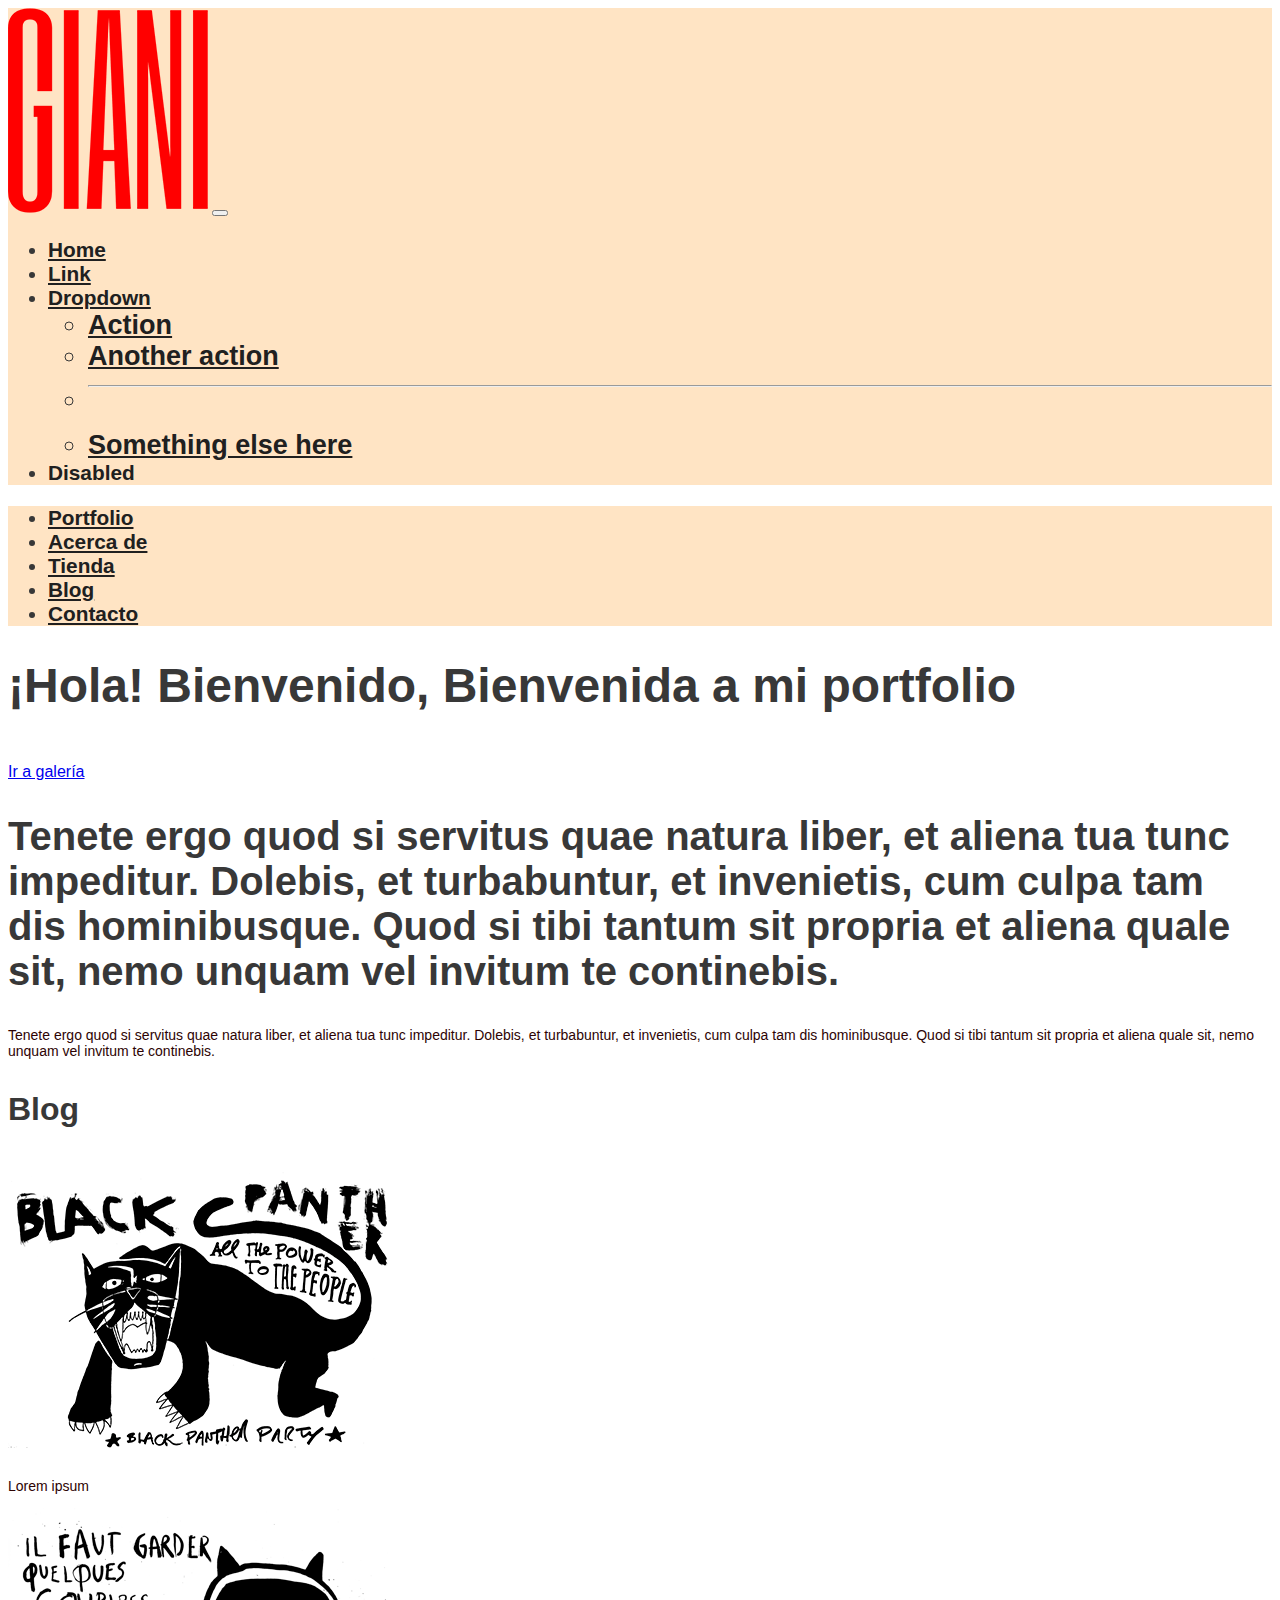
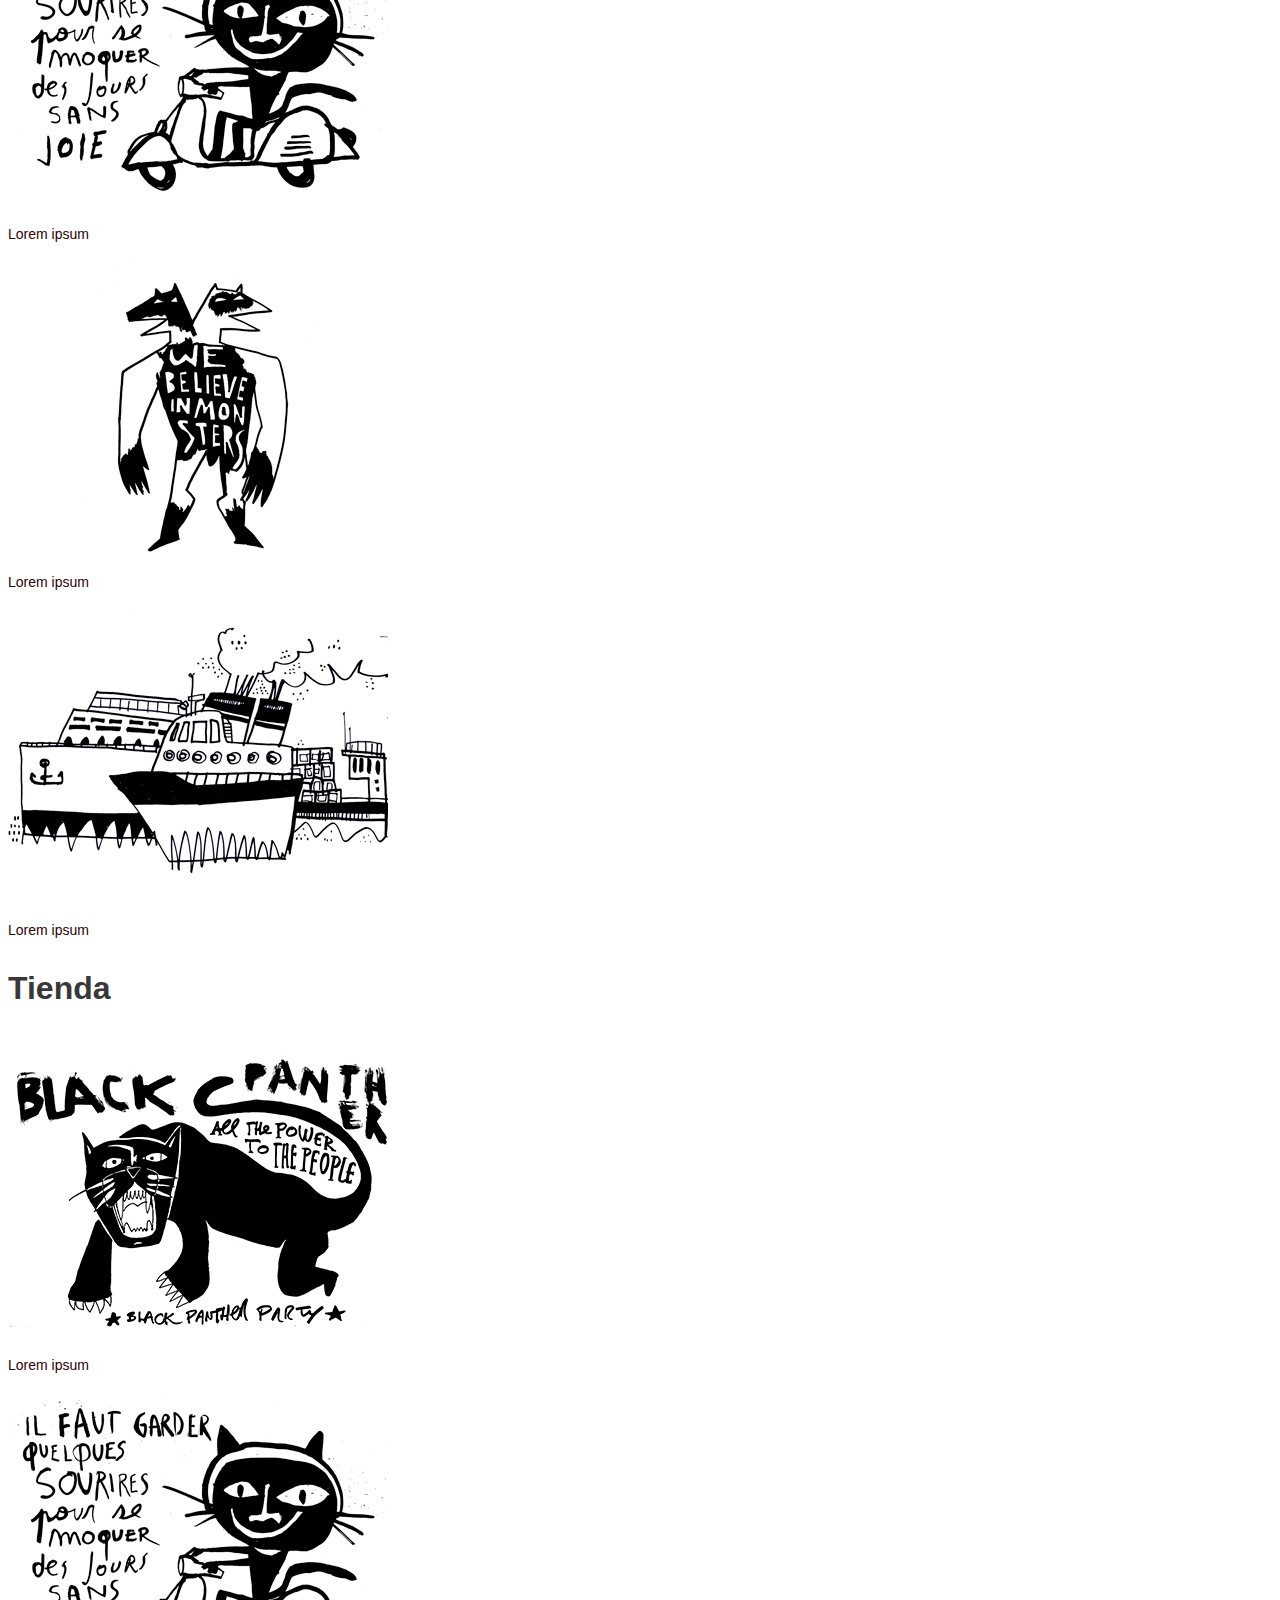
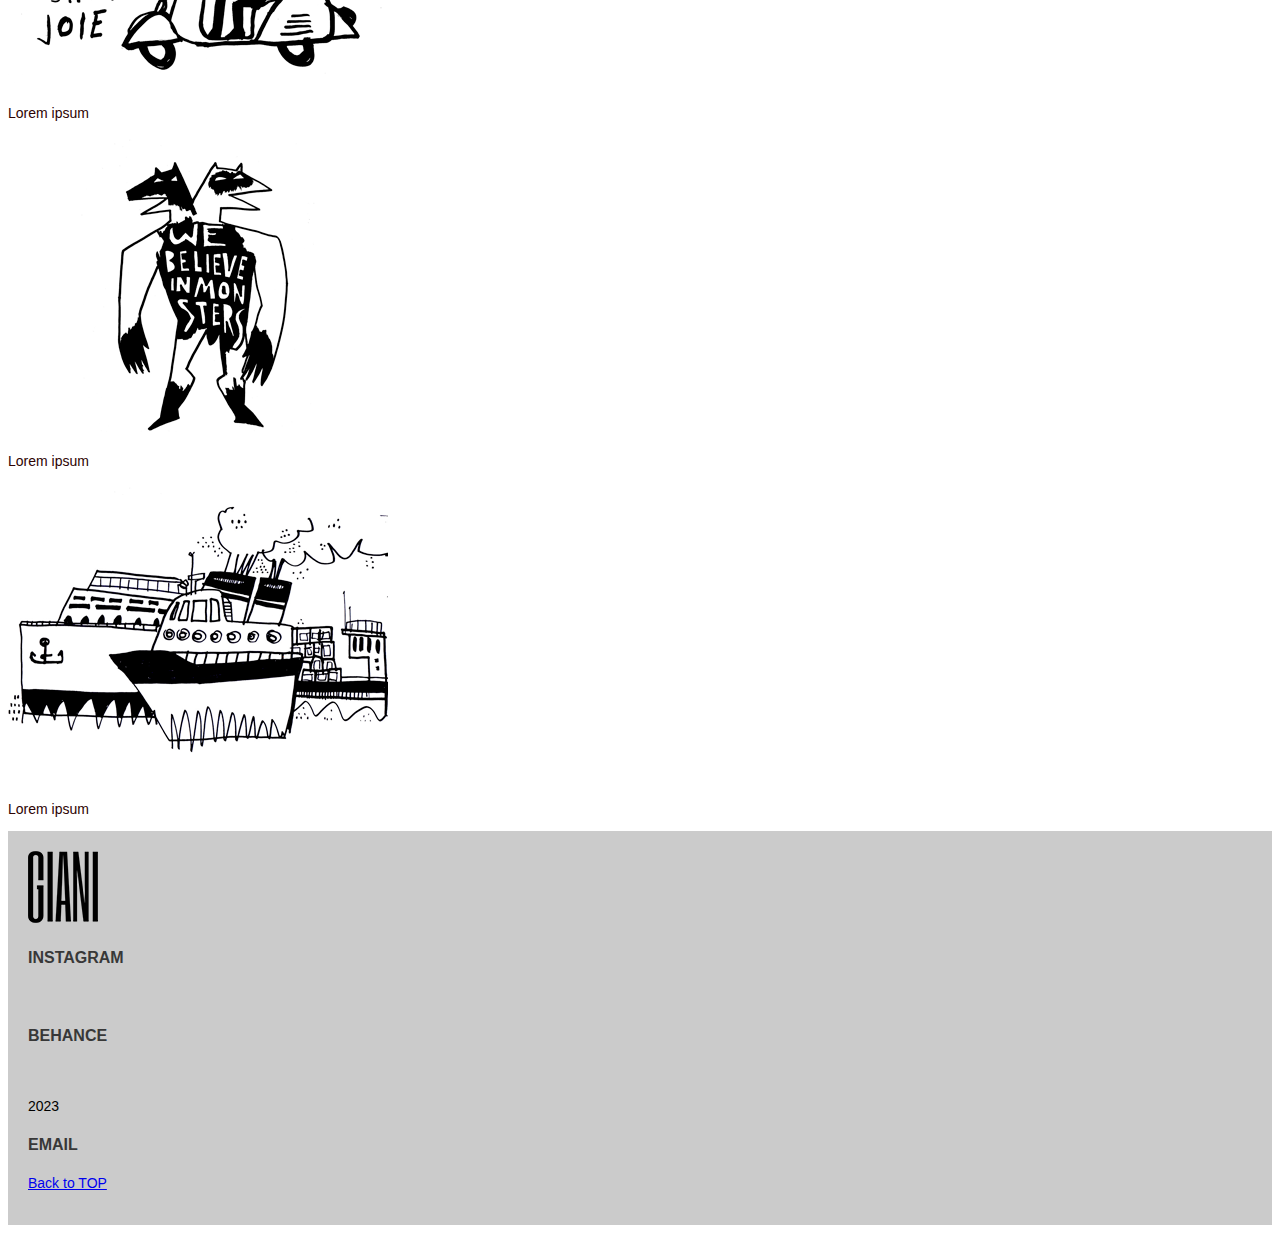
==== index.html @ d1ac8b5a "Update index.html" ====
<!doctype html>
<html lang="en">
  <head>
    <meta charset="utf-8">
    <meta name="viewport" content="width=device-width, initial-scale=1">
    <title>Giani.uy</title>
    <link href="https://cdn.jsdelivr.net/npm/bootstrap@5.3.2/dist/css/bootstrap.min.css" rel="stylesheet" integrity="sha384-T3c6CoIi6uLrA9TneNEoa7RxnatzjcDSCmG1MXxSR1GAsXEV/Dwwykc2MPK8M2HN" crossorigin="anonymous">
    <link rel="stylesheet" type="text/css" href="/CSS/estilos.css">
    <script src="https://cdn.jsdelivr.net/npm/@popperjs/core@2.11.8/dist/umd/popper.min.js" integrity="sha384-I7E8VVD/ismYTF4hNIPjVp/Zjvgyol6VFvRkX/vR+Vc4jQkC+hVqc2pM8ODewa9r" crossorigin="anonymous"></script>
    <script src="https://cdn.jsdelivr.net/npm/bootstrap@5.3.2/dist/js/bootstrap.min.js" integrity="sha384-BBtl+eGJRgqQAUMxJ7pMwbEyER4l1g+O15P+16Ep7Q9Q+zqX6gSbd85u4mG4QzX+" crossorigin="anonymous"></script>
</head>

<body>
    <header>
        <nav class="navbar navbar-expand-lg bg-body-tertiary">
            <div class="container-fluid">
                <a href="../index.html"><img src="/imgs/GIANI.png" alt="Logo Giani"></a>
              <button class="navbar-toggler" type="button" data-bs-toggle="collapse" data-bs-target="#navbarSupportedContent" aria-controls="navbarSupportedContent" aria-expanded="false" aria-label="Toggle navigation">
                <span class="navbar-toggler-icon"></span>
              </button>
              <div class="collapse navbar-collapse" id="navbarSupportedContent">
                <ul class="navbar-nav me-auto mb-2 mb-lg-0">
                  <li class="nav-item">
                    <a class="nav-link active" aria-current="page" href="#">Home</a>
                  </li>
                  <li class="nav-item">
                    <a class="nav-link" href="#">Link</a>
                  </li>
                  <li class="nav-item dropdown">
                    <a class="nav-link dropdown-toggle" href="#" role="button" data-bs-toggle="dropdown" aria-expanded="false">
                      Dropdown
                    </a>
                    <ul class="dropdown-menu">
                      <li><a class="dropdown-item" href="#">Action</a></li>
                      <li><a class="dropdown-item" href="#">Another action</a></li>
                      <li><hr class="dropdown-divider"></li>
                      <li><a class="dropdown-item" href="#">Something else here</a></li>
                    </ul>
                  </li>
                  <li class="nav-item">
                    <a class="nav-link disabled" aria-disabled="true">Disabled</a>
                  </li>
                </ul>
                <!-- BUSCADOR -->
                <!--
                <form class="d-flex" role="search">
                  <input class="form-control me-2" type="search" placeholder="Search" aria-label="Search">
                  <button class="btn btn-outline-success" type="submit">Search</button>
                </form>-->
              </div>
            </div>
          </nav>


        <nav>
           
            <ul>
                <li><a href="/portfolio.html">Portfolio</a></li>
                <li><a href="/acerca.html">Acerca de</a></li>
                <li><a href="/tienda.html">Tienda</a></li>
                <li><a href="/blog.html">Blog</a></li>
                <li><a href="/contacto.html">Contacto</a></li>
            </ul>
        </nav>
    </header>
    <main>

        <!--Slider de la home-->
        <section class="container">
            <div class="row">
                <div class="col-lg-6">
            <h1>¡Hola! Bienvenido, Bienvenida a mi portfolio</h1><br>
            <a href="/portfolio.html" target="_blank" rel="noopener noreferrer">Ir a galería</a>
            </div>
        </div>
        </section>
        <!--Descripción-->
        <section>
            <h2>Tenete ergo quod si servitus quae natura liber, et aliena tua tunc impeditur. Dolebis, et turbabuntur,
                et invenietis, cum culpa tam dis hominibusque.
                Quod si tibi tantum sit propria et aliena quale sit, nemo unquam vel invitum te continebis.</h2>
            <p>Tenete ergo quod si servitus quae natura liber, et aliena tua tunc impeditur. Dolebis, et turbabuntur, et
                invenietis, cum culpa tam dis hominibusque.
                Quod si tibi tantum sit propria et aliena quale sit, nemo unquam vel invitum te continebis.</p>
        </section>
        <!--Blog-->
        <section>
            <h3>Blog</h3>
            <img src="/imgs/01.png" alt="imagen black panther">
            <p>Lorem ipsum</p>
            <img src="/imgs/02.png" alt="imagen gato">
            <p>Lorem ipsum</p>
            <img src="/imgs/03.png" alt="imagen monster">
            <p>Lorem ipsum</p>
            <img src="/imgs/04.png" alt="imagen barco">
            <p>Lorem ipsum</p>
            </secction>
            <!--Tienda-->
            <section>
                <h3>Tienda</h3>
                <img src="/imgs/01.png" alt="imagen black panther">
                <p>Lorem ipsum</p>
                <img src="/imgs/02.png" alt="imagen gato">
                <p>Lorem ipsum</p>
                <img src="/imgs/03.png" alt="imagen monster">
                <p>Lorem ipsum</p>
                <img src="/imgs/04.png" alt="imagen barco">
                <p>Lorem ipsum</p>
                </secction>
    </main>
    <footer>
        <img src="/imgs/logo_footer.png" alt="logo footer Giani">
        <h4>INSTAGRAM</h4><br>
        <h4>BEHANCE</h4><br>
        <p>2023</p>
        <h4>EMAIL</h4>
        <p><a href="#">Back to TOP</a></p>
    </footer>
</body>

</html>
---- CSS/estilos.css ----
body {
    color:rgb(56, 56, 56);
    font-family: 'Inter', sans-serif;
}

p {
    color: rgb(45, 3, 3);
    font-size: 14px;
  }
nav {
    background-color: bisque;
}
nav ul {
    font-size: 1.3em;
    font-weight: 600;
}
nav ul a {
    color: rgb(32, 32, 32);
}
h1 {
    font-size: 3em;    
}
h2 {
    font-size: 2.5em;
}
h3 {
font-size: 2em;
}
footer {
    background-color: rgb(203, 203, 203);
    padding: 20px;
}

footer p{
    color:black;
}
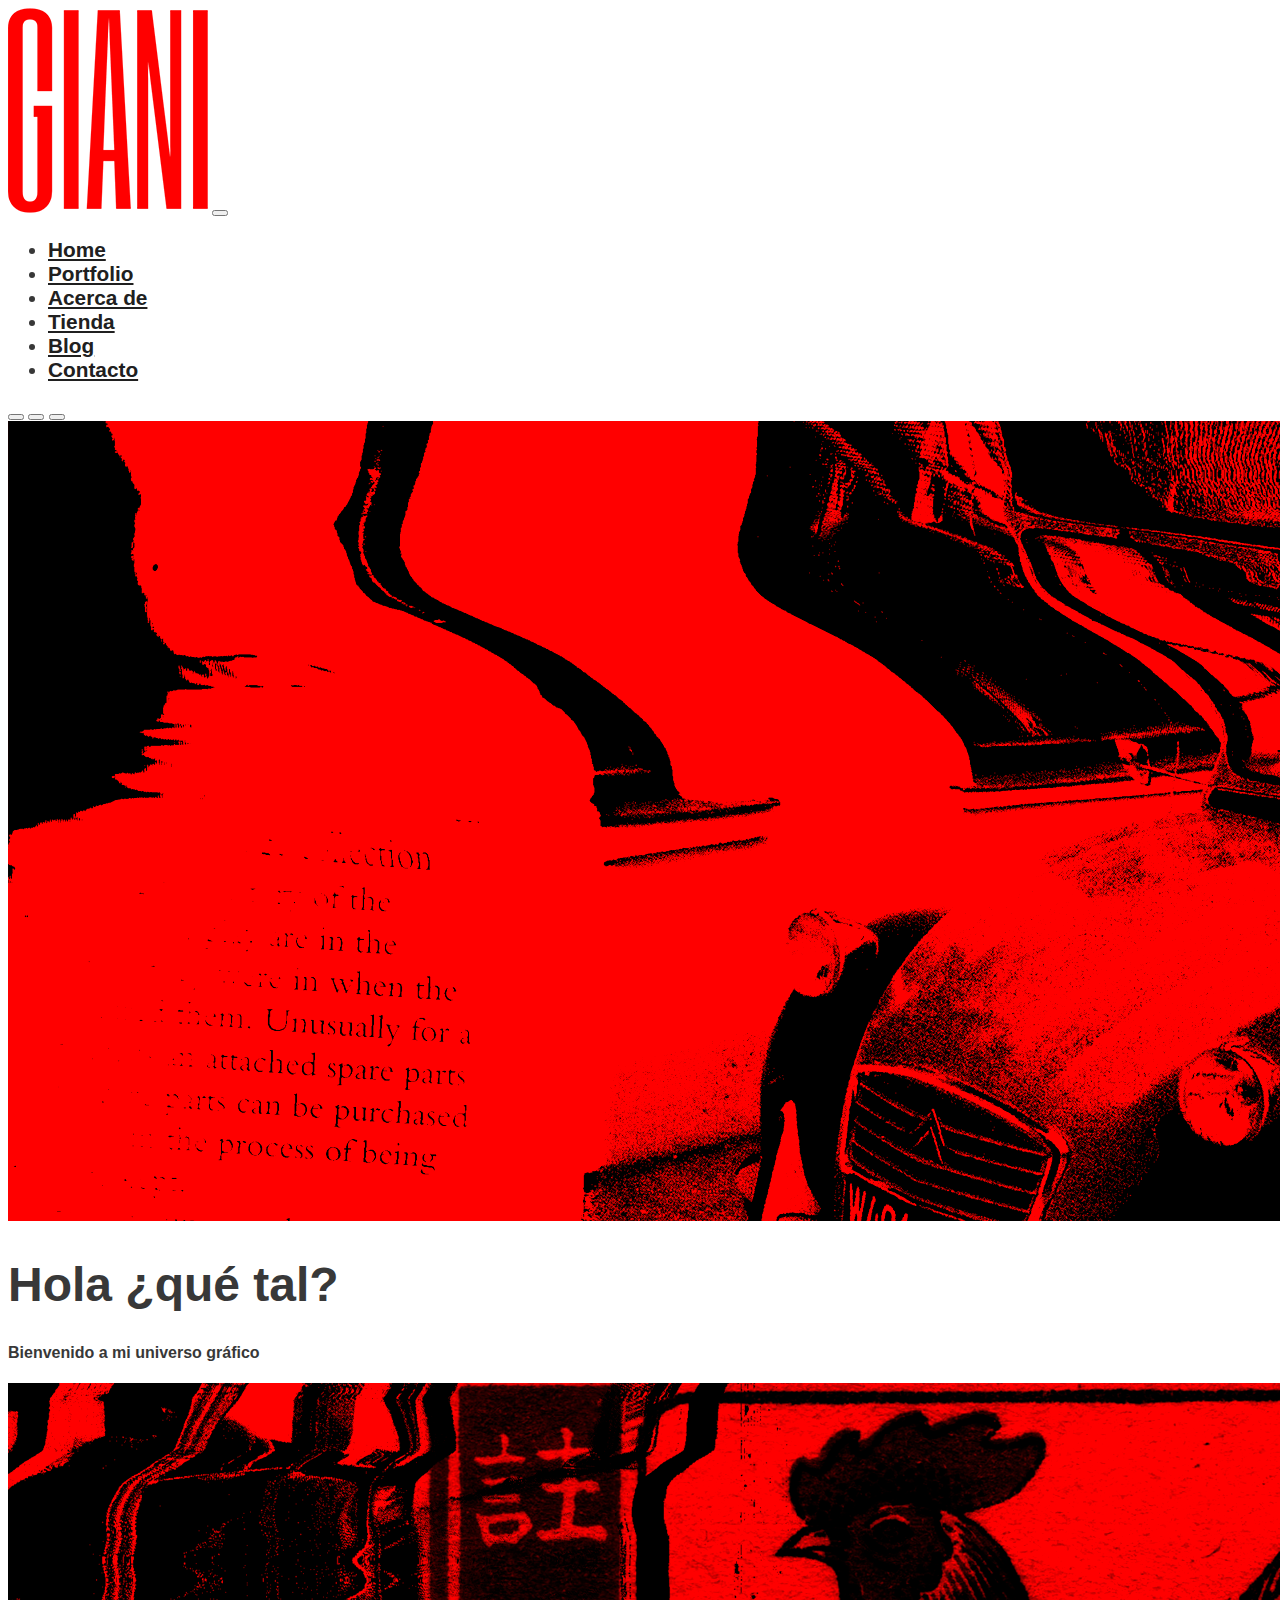
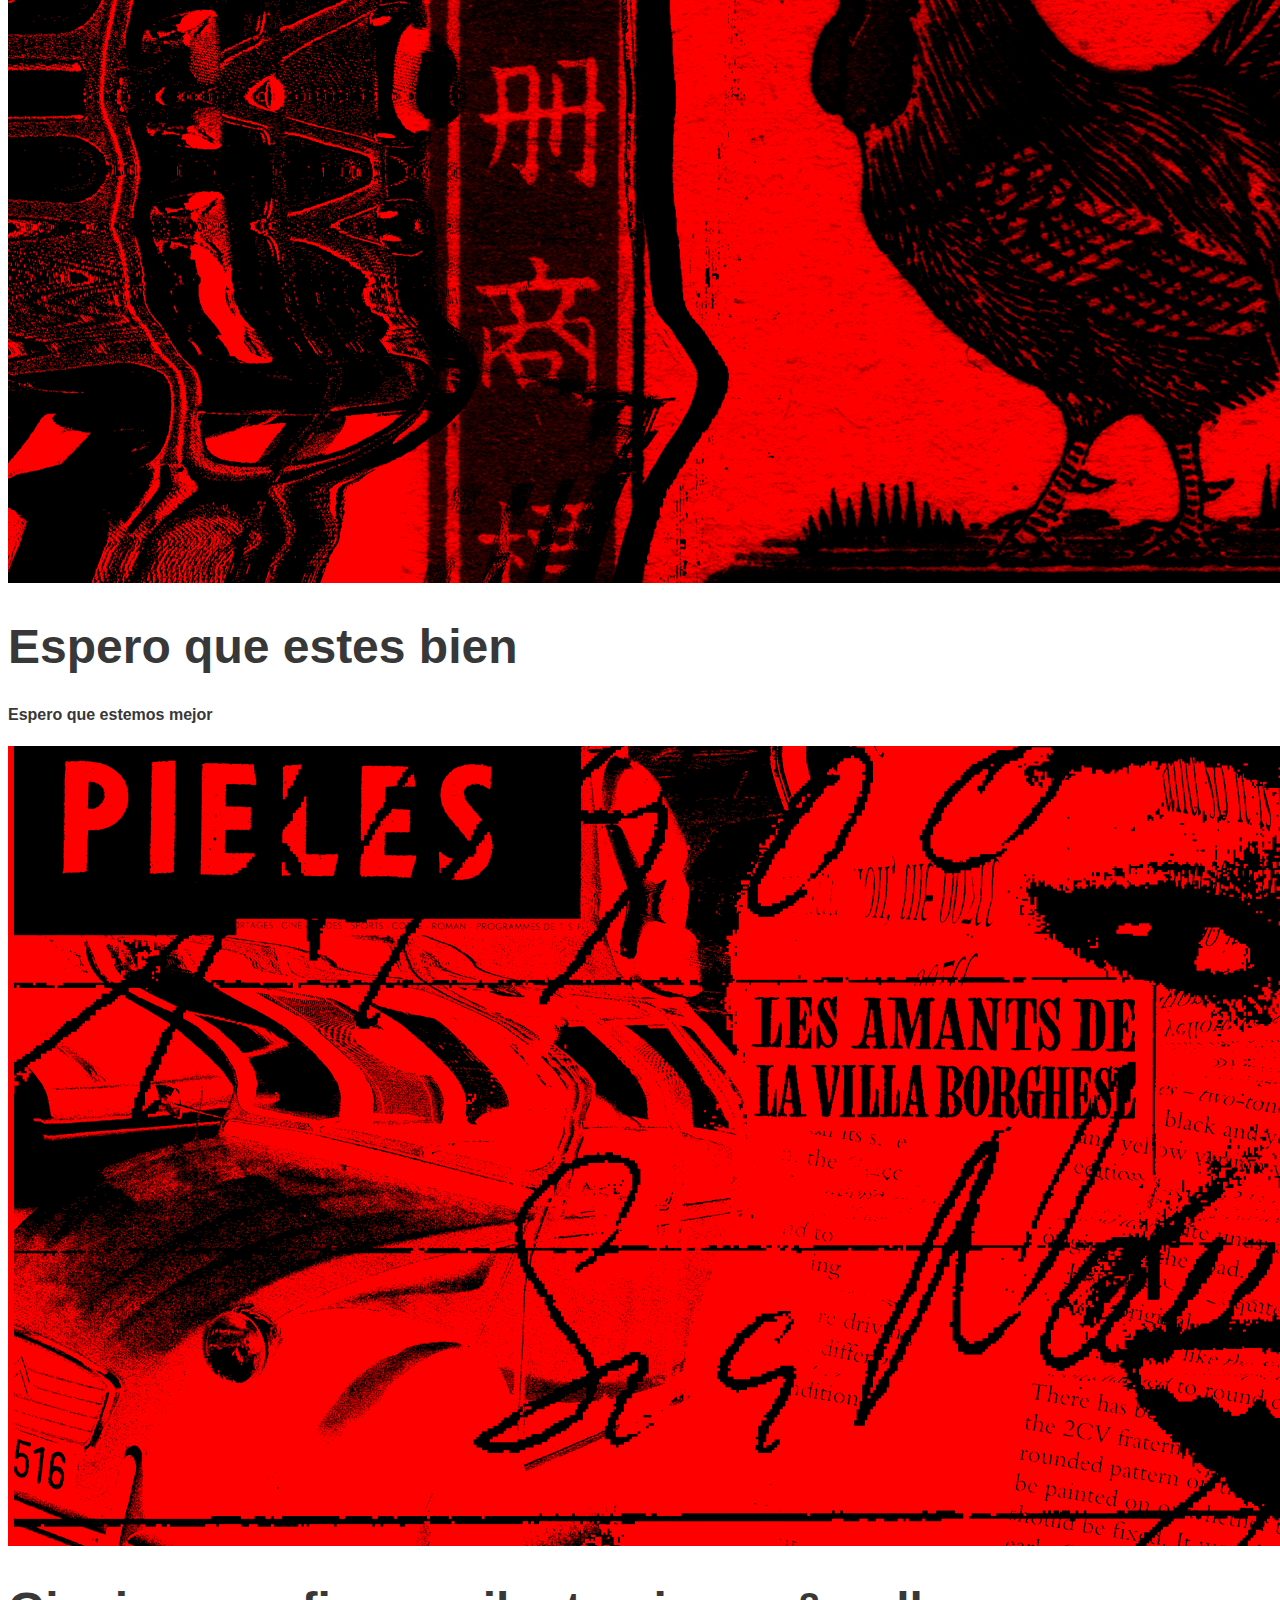
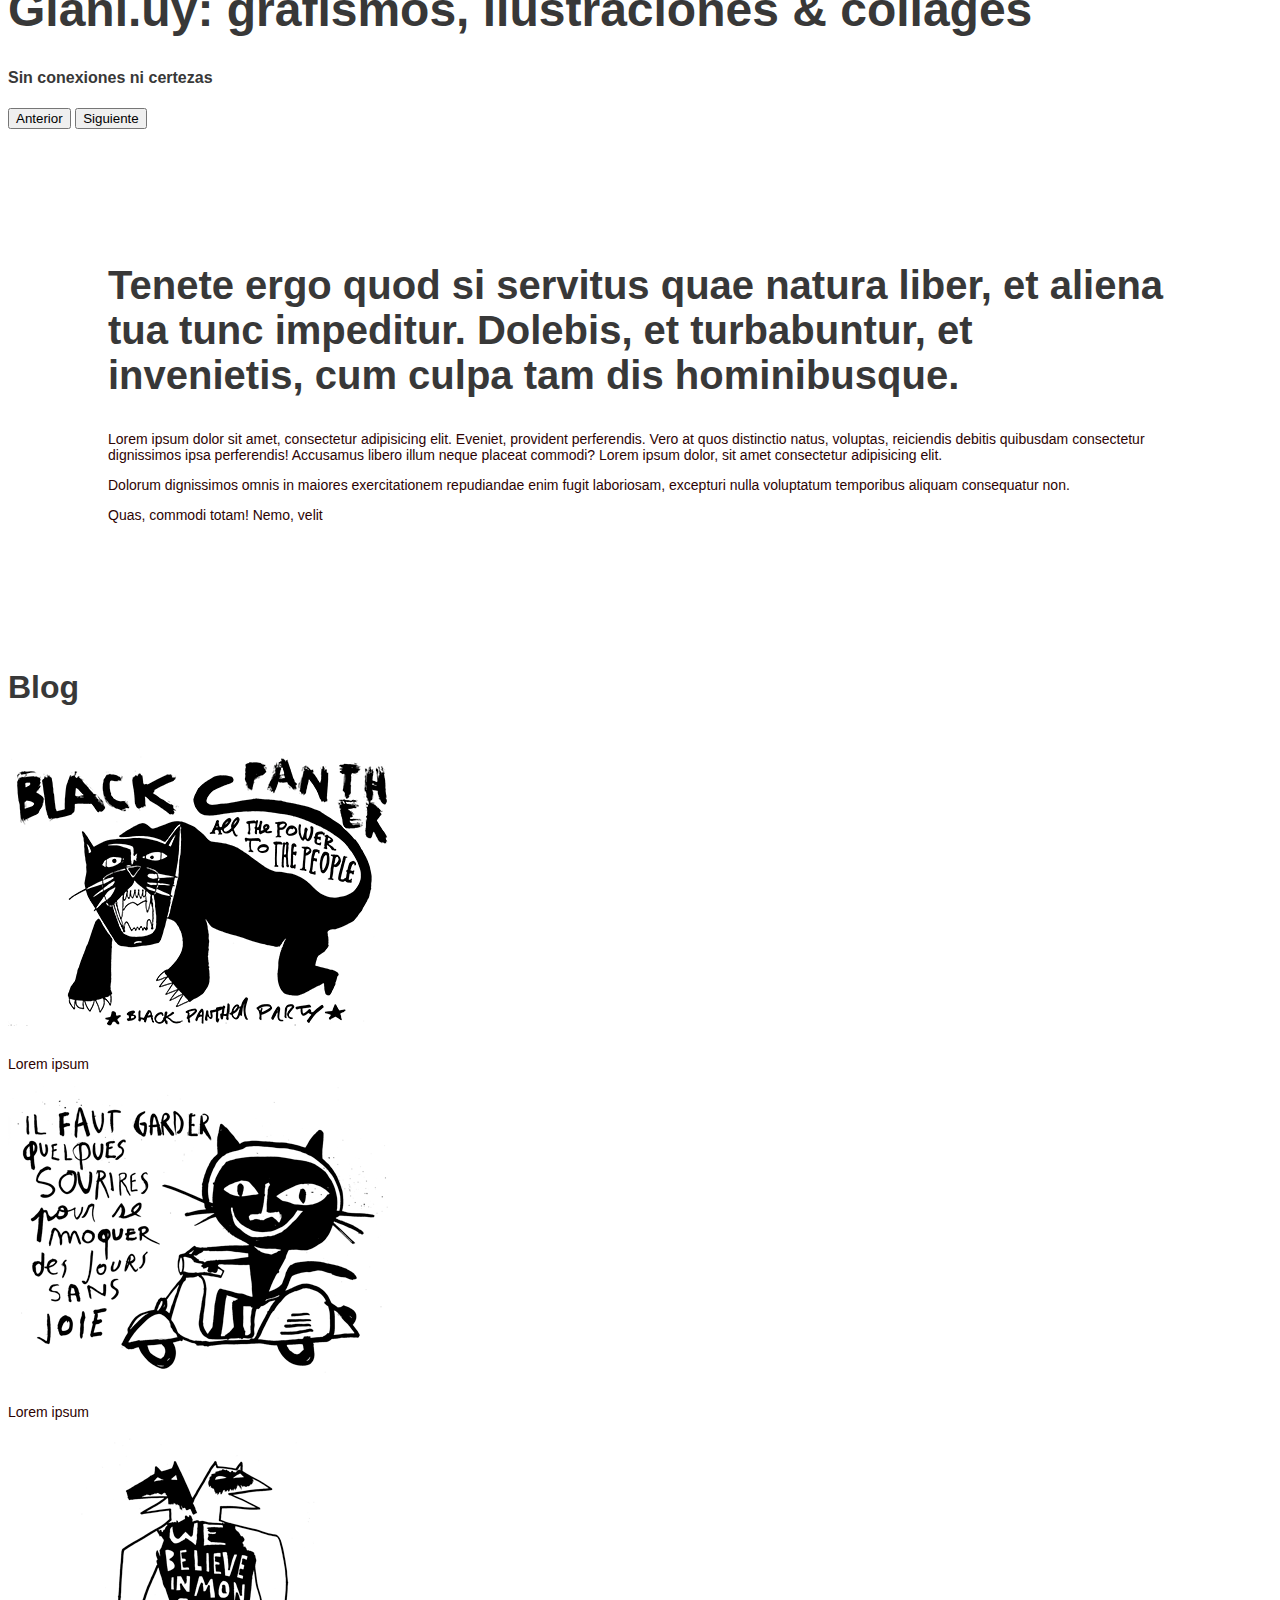
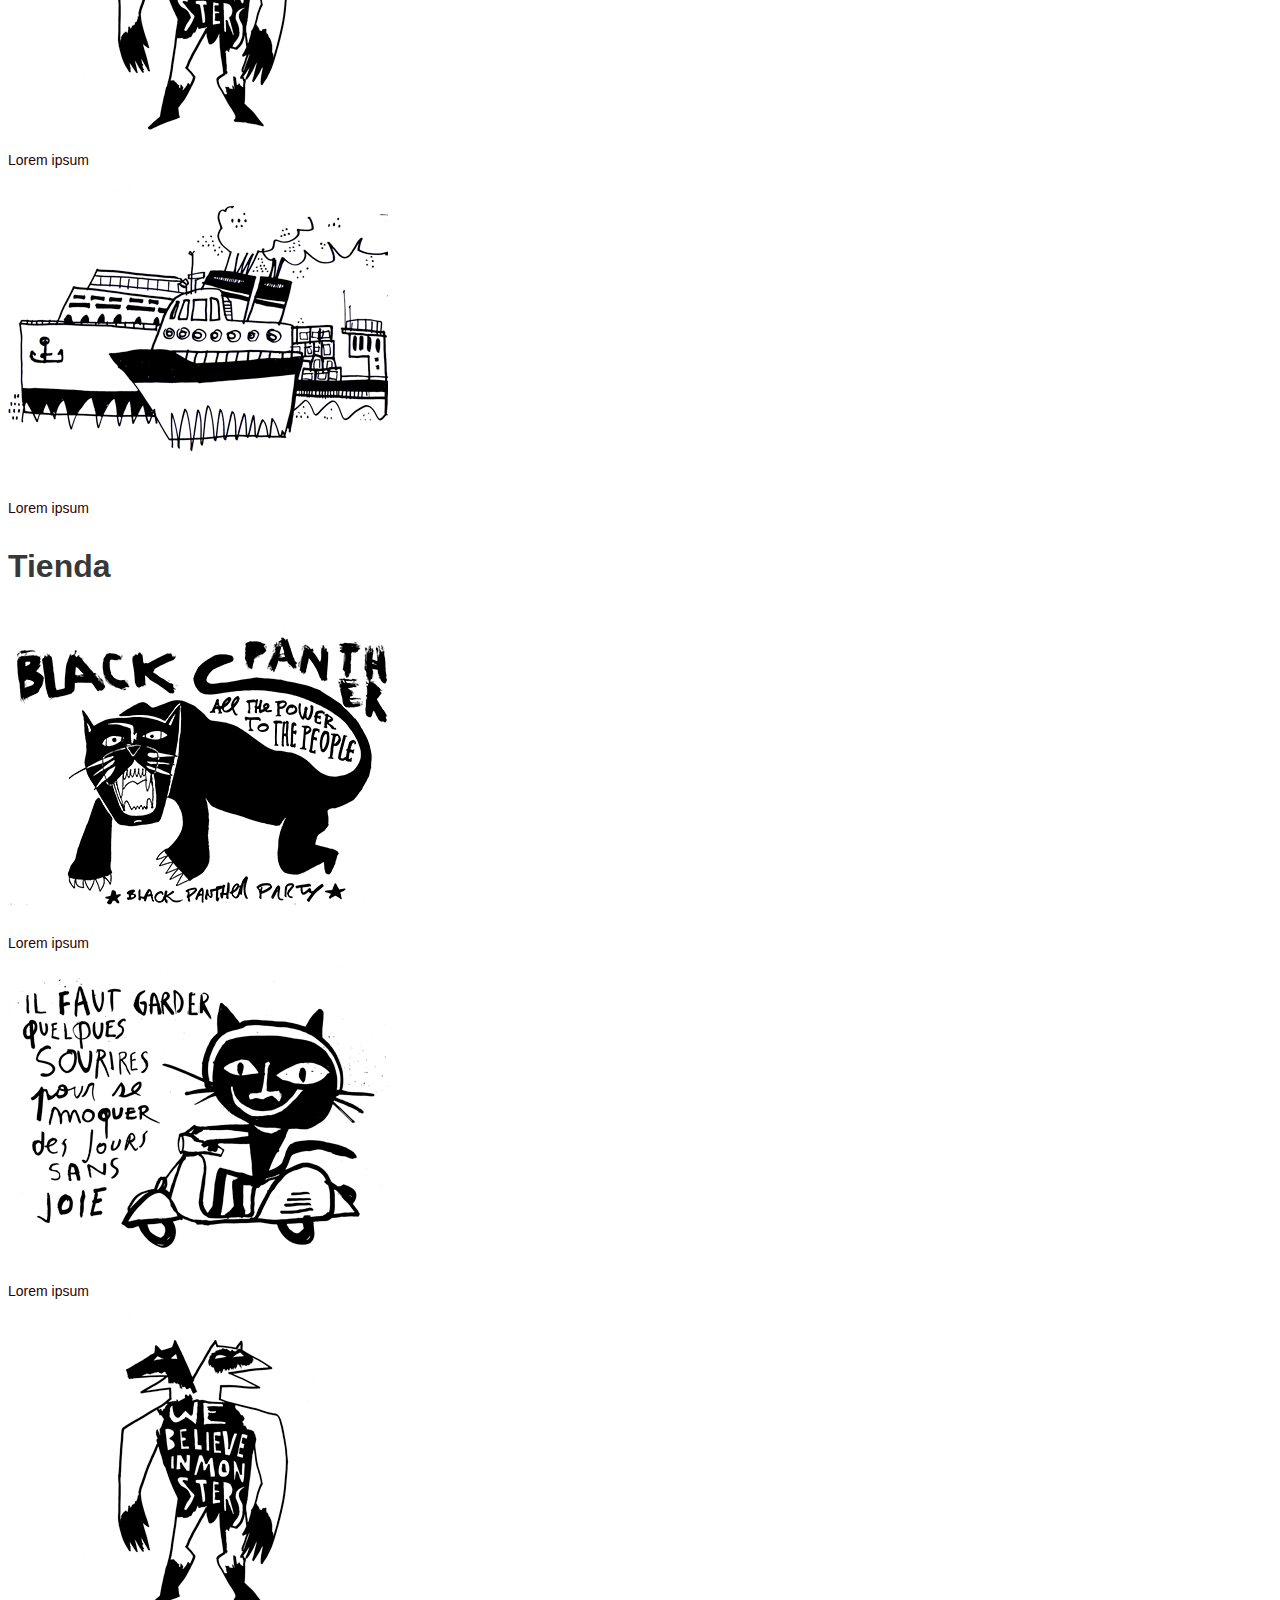
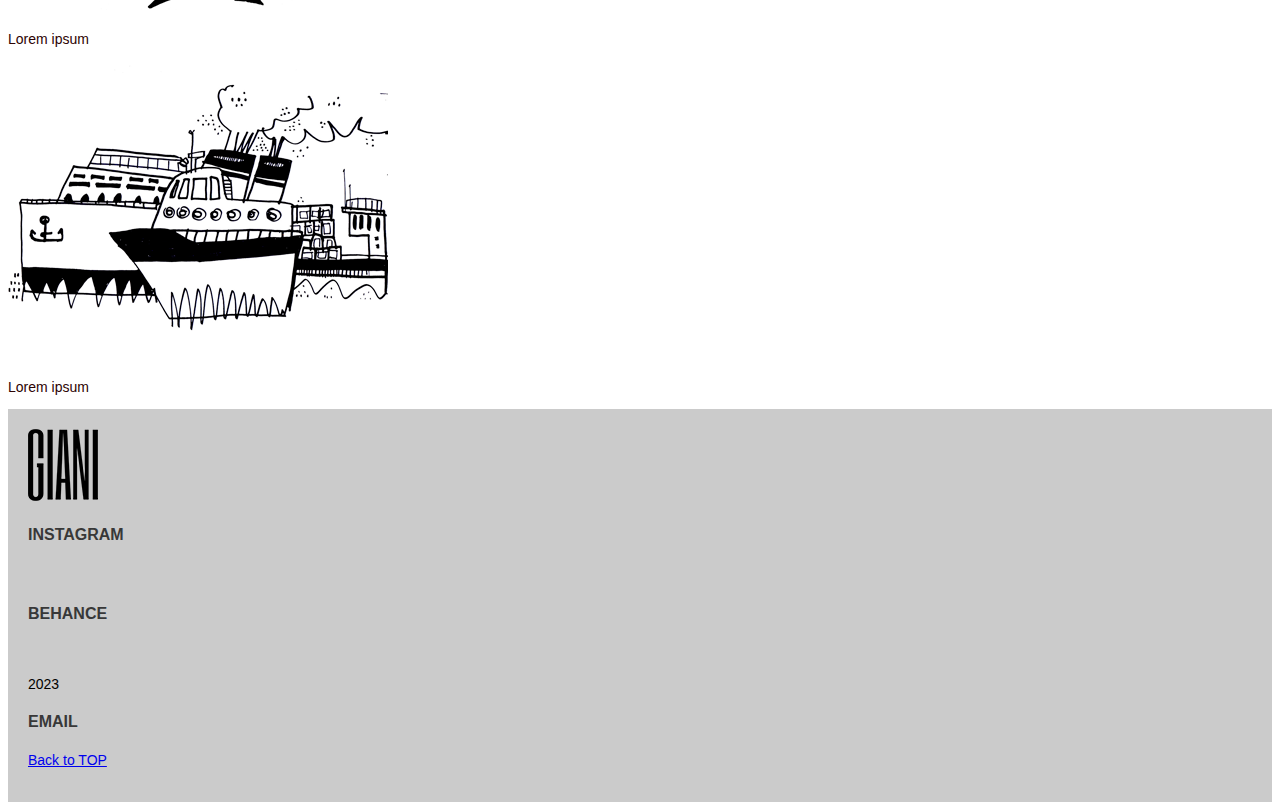
==== commit ac8d0aa5: "commit 01" ====
--- a/index.html
+++ b/index.html
@@ -14,75 +14,87 @@
     <header>
         <nav class="navbar navbar-expand-lg bg-body-tertiary">
             <div class="container-fluid">
-                <a href="../index.html"><img src="/imgs/GIANI.png" alt="Logo Giani"></a>
+                <a href="/index.html"><img src="/imgs/GIANI.png" alt="Logo Giani"></a>
               <button class="navbar-toggler" type="button" data-bs-toggle="collapse" data-bs-target="#navbarSupportedContent" aria-controls="navbarSupportedContent" aria-expanded="false" aria-label="Toggle navigation">
                 <span class="navbar-toggler-icon"></span>
               </button>
               <div class="collapse navbar-collapse" id="navbarSupportedContent">
-                <ul class="navbar-nav me-auto mb-2 mb-lg-0">
+                <ul class="navbar-nav ms-auto mb-2 mb-lg-0">
                   <li class="nav-item">
                     <a class="nav-link active" aria-current="page" href="#">Home</a>
                   </li>
                   <li class="nav-item">
-                    <a class="nav-link" href="#">Link</a>
-                  </li>
-                  <li class="nav-item dropdown">
-                    <a class="nav-link dropdown-toggle" href="#" role="button" data-bs-toggle="dropdown" aria-expanded="false">
-                      Dropdown
-                    </a>
-                    <ul class="dropdown-menu">
-                      <li><a class="dropdown-item" href="#">Action</a></li>
-                      <li><a class="dropdown-item" href="#">Another action</a></li>
-                      <li><hr class="dropdown-divider"></li>
-                      <li><a class="dropdown-item" href="#">Something else here</a></li>
-                    </ul>
+                    <a class="nav-link" href="portfolio.html">Portfolio</a>
                   </li>
                   <li class="nav-item">
-                    <a class="nav-link disabled" aria-disabled="true">Disabled</a>
+                    <a class="nav-link" href="portfolio.html">Acerca de</a>
                   </li>
+                  <li class="nav-item"><a class="nav-link" href="/tienda.html">Tienda</a></li>
+                  <li class="nav-item"><a class="nav-link" href="/blog.html">Blog</a></li>
+                  <li class="nav-item"><a class="nav-link" href="/contacto.html">Contacto</a></li>
                 </ul>
-                <!-- BUSCADOR -->
-                <!--
-                <form class="d-flex" role="search">
-                  <input class="form-control me-2" type="search" placeholder="Search" aria-label="Search">
-                  <button class="btn btn-outline-success" type="submit">Search</button>
-                </form>-->
               </div>
             </div>
           </nav>
-
-
-        <nav>
-           
-            <ul>
-                <li><a href="/portfolio.html">Portfolio</a></li>
-                <li><a href="/acerca.html">Acerca de</a></li>
-                <li><a href="/tienda.html">Tienda</a></li>
-                <li><a href="/blog.html">Blog</a></li>
-                <li><a href="/contacto.html">Contacto</a></li>
-            </ul>
-        </nav>
     </header>
     <main>
 
         <!--Slider de la home-->
-        <section class="container">
-            <div class="row">
-                <div class="col-lg-6">
-            <h1>¡Hola! Bienvenido, Bienvenida a mi portfolio</h1><br>
-            <a href="/portfolio.html" target="_blank" rel="noopener noreferrer">Ir a galería</a>
+        <div id="carouselExampleCaptions" class="carousel slide">
+          <div class="carousel-indicators">
+            <button type="button" data-bs-target="#carouselExampleCaptions" data-bs-slide-to="0" class="active" aria-current="true" aria-label="Slide 1"></button>
+            <button type="button" data-bs-target="#carouselExampleCaptions" data-bs-slide-to="1" aria-label="Slide 2"></button>
+            <button type="button" data-bs-target="#carouselExampleCaptions" data-bs-slide-to="2" aria-label="Slide 3"></button>
+          </div>
+          <div class="carousel-inner">
+            <div class="carousel-item active">
+              <img src="imgs/slider01.png" class="d-block w-100" alt="slide01">
+              <div class="carousel-caption d-none d-md-block">
+                <h1>Hola ¿qué tal?</h1>
+                <h4>Bienvenido a mi universo gráfico</h4>
+              </div>
             </div>
+            <div class="carousel-item">
+              <img src="imgs/slider02.png" class="d-block w-100" alt="slide02">
+              <div class="carousel-caption d-none d-md-block">
+                <h1>Espero que estes bien</h1>
+                <h4>Espero que estemos mejor</h4>
+              </div>
+            </div>
+            <div class="carousel-item">
+              <img src="imgs/slider03.png" class="d-block w-100" alt="slider03">
+              <div class="carousel-caption d-none d-md-block">
+                <h1>Giani.uy: grafismos, ilustraciones & collages </h1>
+                <h4>Sin conexiones ni certezas</h4>
+              </div>
+            </div>
+          </div>
+          <button class="carousel-control-prev" type="button" data-bs-target="#carouselExampleCaptions" data-bs-slide="prev">
+            <span class="carousel-control-prev-icon" aria-hidden="true"></span>
+            <span class="visually-hidden">Anterior</span>
+          </button>
+          <button class="carousel-control-next" type="button" data-bs-target="#carouselExampleCaptions" data-bs-slide="next">
+            <span class="carousel-control-next-icon" aria-hidden="true"></span>
+            <span class="visually-hidden">Siguiente</span>
+          </button>
         </div>
-        </section>
         <!--Descripción-->
-        <section>
-            <h2>Tenete ergo quod si servitus quae natura liber, et aliena tua tunc impeditur. Dolebis, et turbabuntur,
-                et invenietis, cum culpa tam dis hominibusque.
-                Quod si tibi tantum sit propria et aliena quale sit, nemo unquam vel invitum te continebis.</h2>
-            <p>Tenete ergo quod si servitus quae natura liber, et aliena tua tunc impeditur. Dolebis, et turbabuntur, et
-                invenietis, cum culpa tam dis hominibusque.
-                Quod si tibi tantum sit propria et aliena quale sit, nemo unquam vel invitum te continebis.</p>
-        </section>
+        <section id="bajada-home">
+        <div class="container">
+          <div class="row">
+            <div  class="col col-lg-6 col-md-6 col-sm-12">
+              <h2>Tenete ergo quod si servitus quae natura liber, et aliena tua tunc impeditur. Dolebis, et turbabuntur,
+                et invenietis, cum culpa tam dis hominibusque.</h2>
+            </div>
+            <div class="col col-lg-6 col-md-6 col-sm-12">
+              <p>Lorem ipsum dolor sit amet, consectetur adipisicing elit. Eveniet, provident perferendis. Vero at quos distinctio natus, voluptas, reiciendis debitis quibusdam consectetur 
+                dignissimos ipsa perferendis! Accusamus libero illum neque placeat commodi? Lorem ipsum dolor, sit amet consectetur adipisicing elit.</p>
+                <p>Dolorum dignissimos omnis in maiores exercitationem repudiandae enim fugit laboriosam, excepturi nulla voluptatum temporibus aliquam consequatur non.</p>   
+                 <p>Quas, commodi totam! Nemo, velit</p>
+            </div>
+          </div>
+        </div>
+      </section>
         <!--Blog-->
         <section>
             <h3>Blog</h3>
--- a/CSS/estilos.css
+++ b/CSS/estilos.css
@@ -1,4 +1,7 @@
+/* CSS PERSONALIZADO*/
+
 body {
+
     color:rgb(56, 56, 56);
     font-family: 'Inter', sans-serif;
 }
@@ -7,9 +10,7 @@
     color: rgb(45, 3, 3);
     font-size: 14px;
   }
-nav {
-    background-color: bisque;
-}
+
 nav ul {
     font-size: 1.3em;
     font-weight: 600;
@@ -34,4 +35,43 @@
 footer p{
     color:black;
 }
-  +
+.carousel-inner p{
+    color: aliceblue;!important
+}
+
+#bajada-home {
+    padding: 100px;
+    text-align: left;
+}
+/*MEDIA QUERIES*/
+
+@media screen and (min-width: 992px) {
+    .navbar-expand-lg .navbar-collapse {
+        padding-right: 100px}
+}
+@media (max-width:430px) {
+    .navbar-collapse {
+        background: #fc0000;
+        padding: 10px;
+        margin-top: 10px;
+    } 
+    .navbar-nav .nav-link.active, .navbar-nav .nav-link.show {
+        color: aliceblue;
+    } 
+    .navbar-nav .nav-link {
+        color: rgb(247, 248, 248);
+    }       
+    .nav-link .nav-link.visited,  {
+        color: rgb(231, 235, 238) !important;
+    } 
+    .navbar-nav .nav-link.hover {
+        color: #ffffff;
+    }     
+    .carousel  {
+        display: none;
+    }
+    #bajada-home {
+        padding: 10px;
+    }    
+}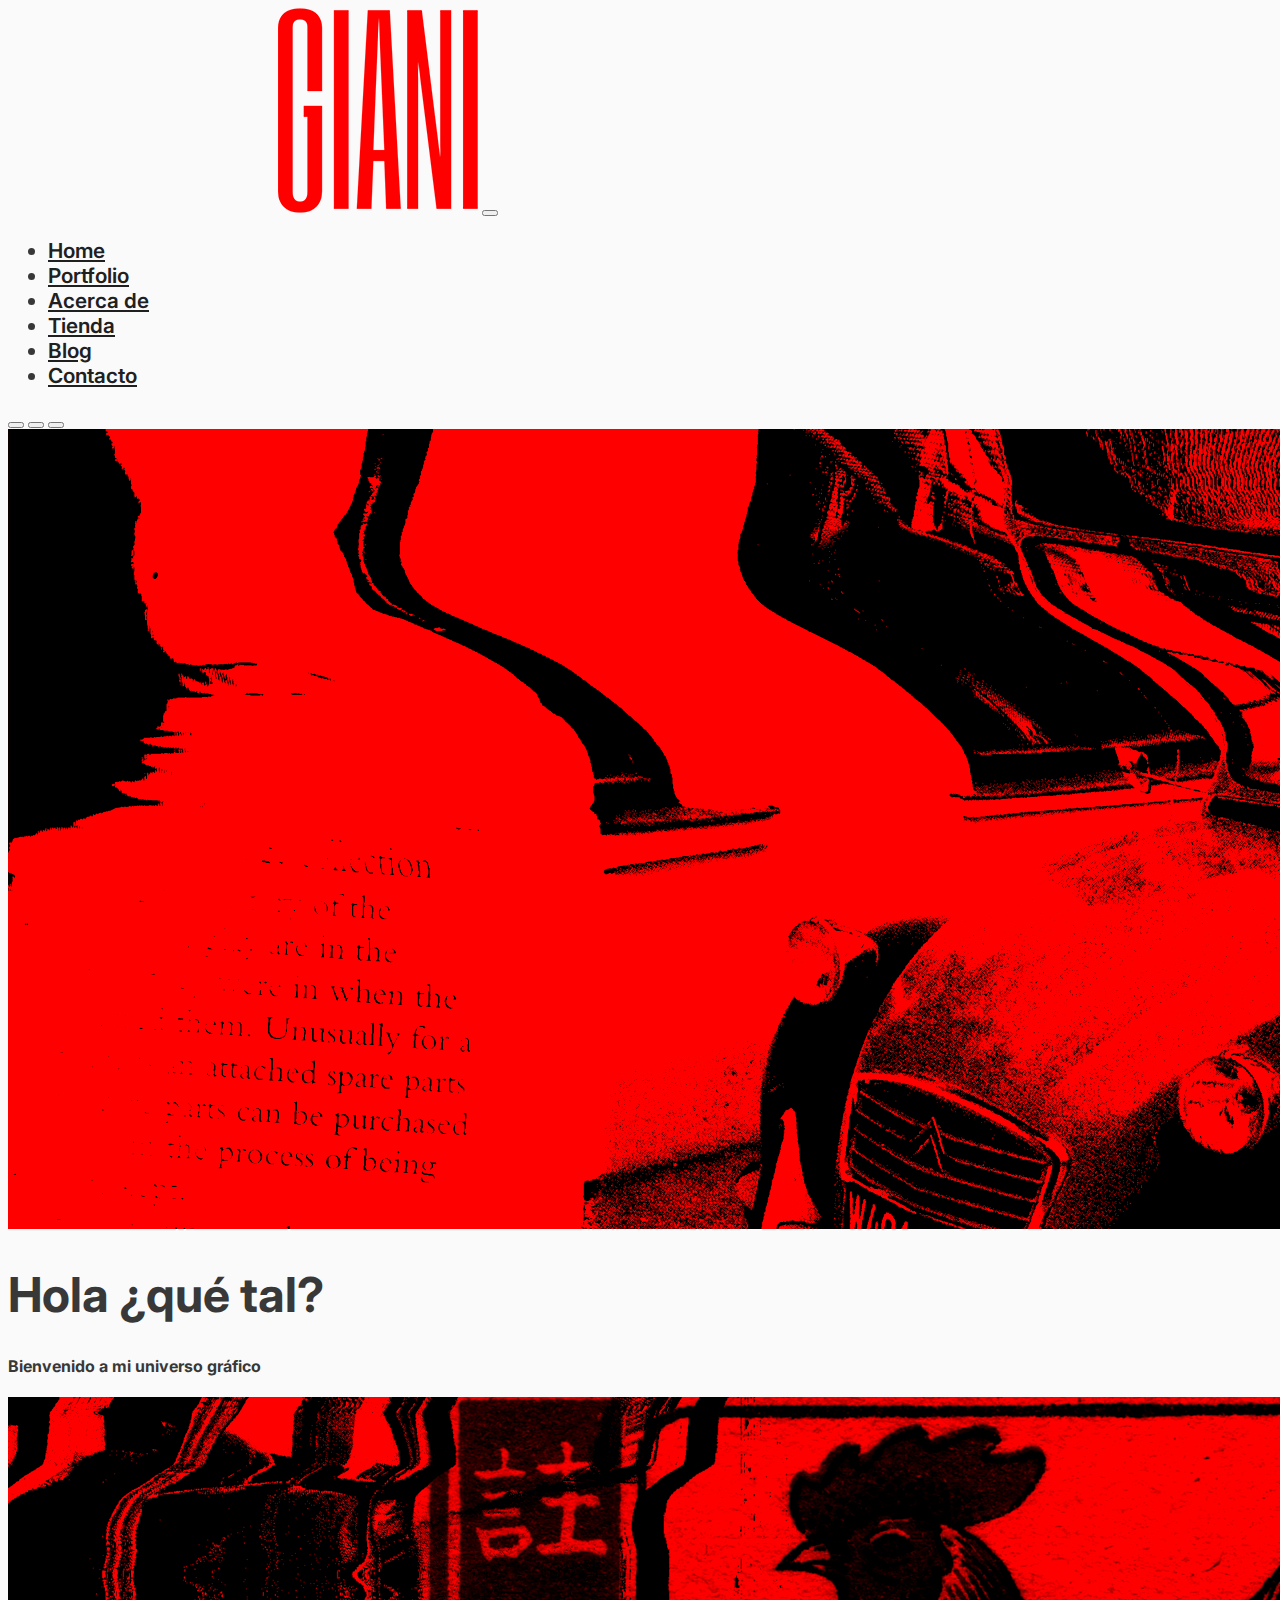
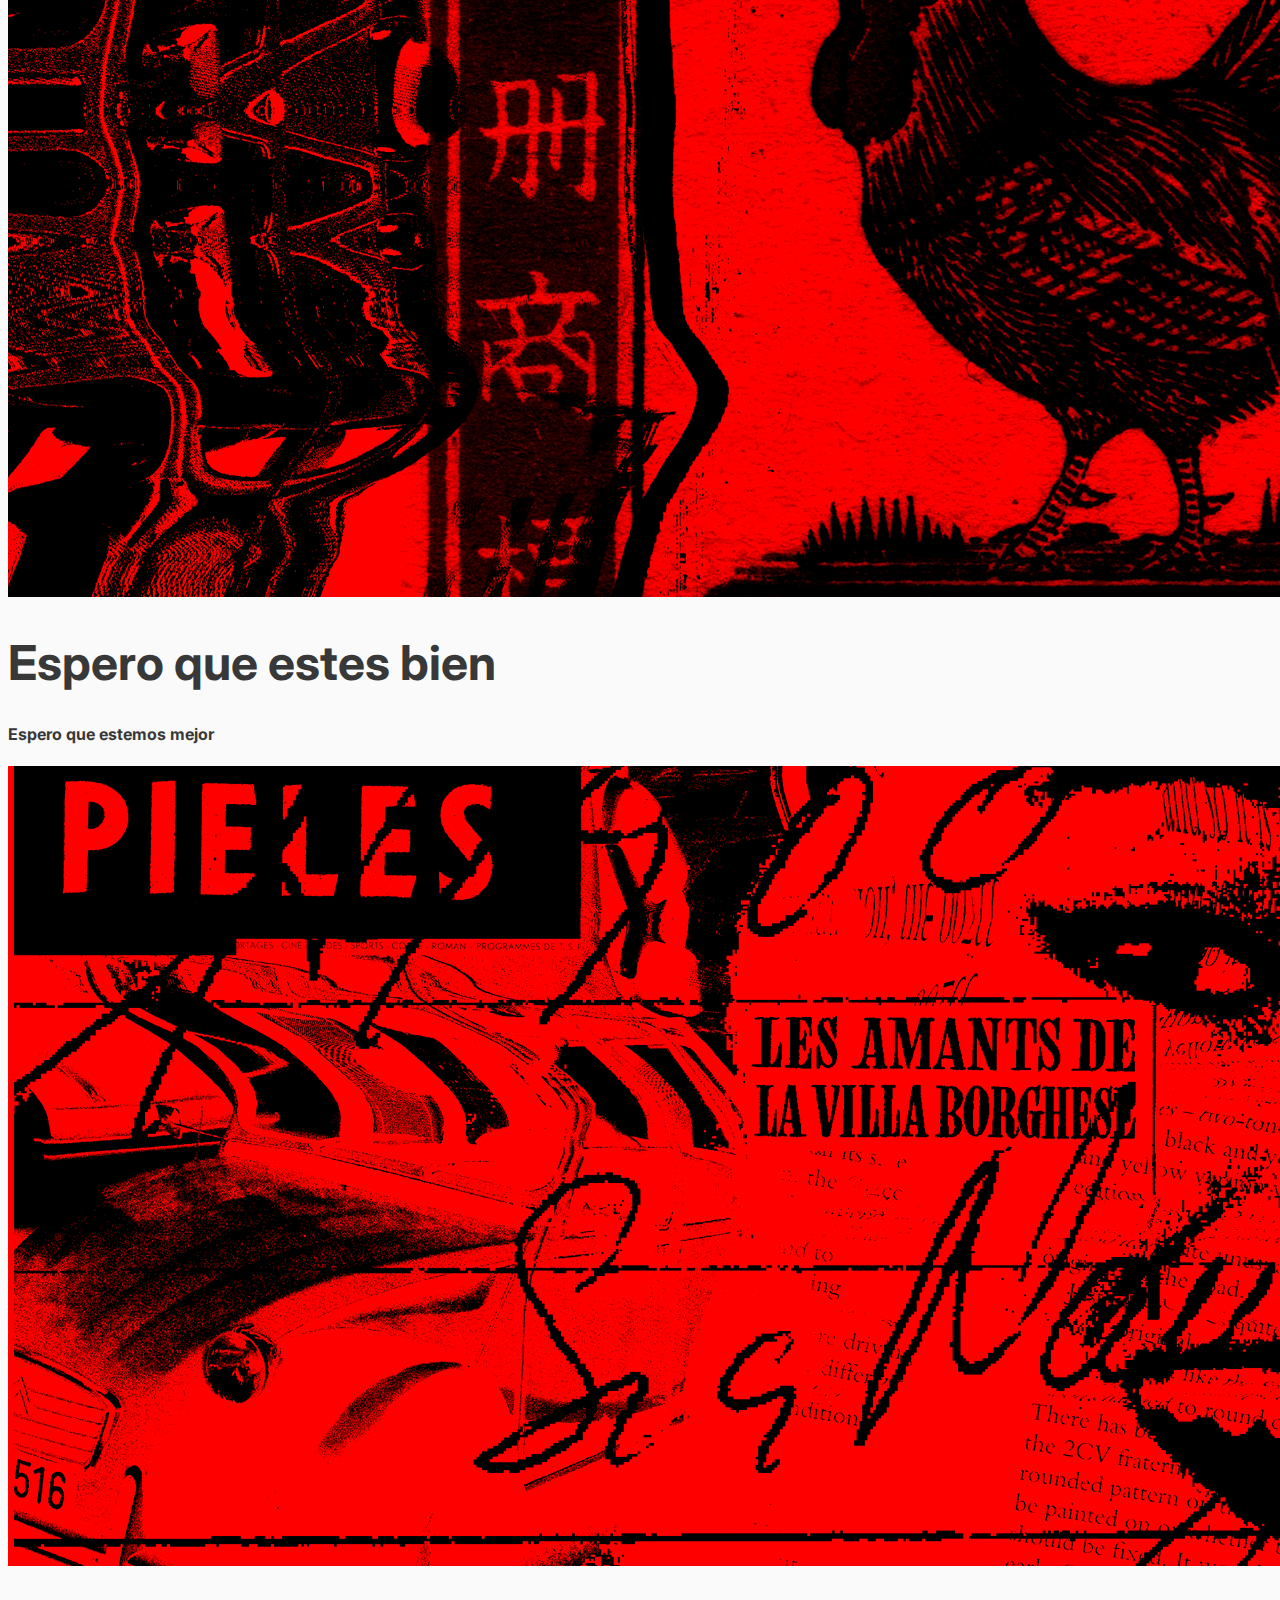
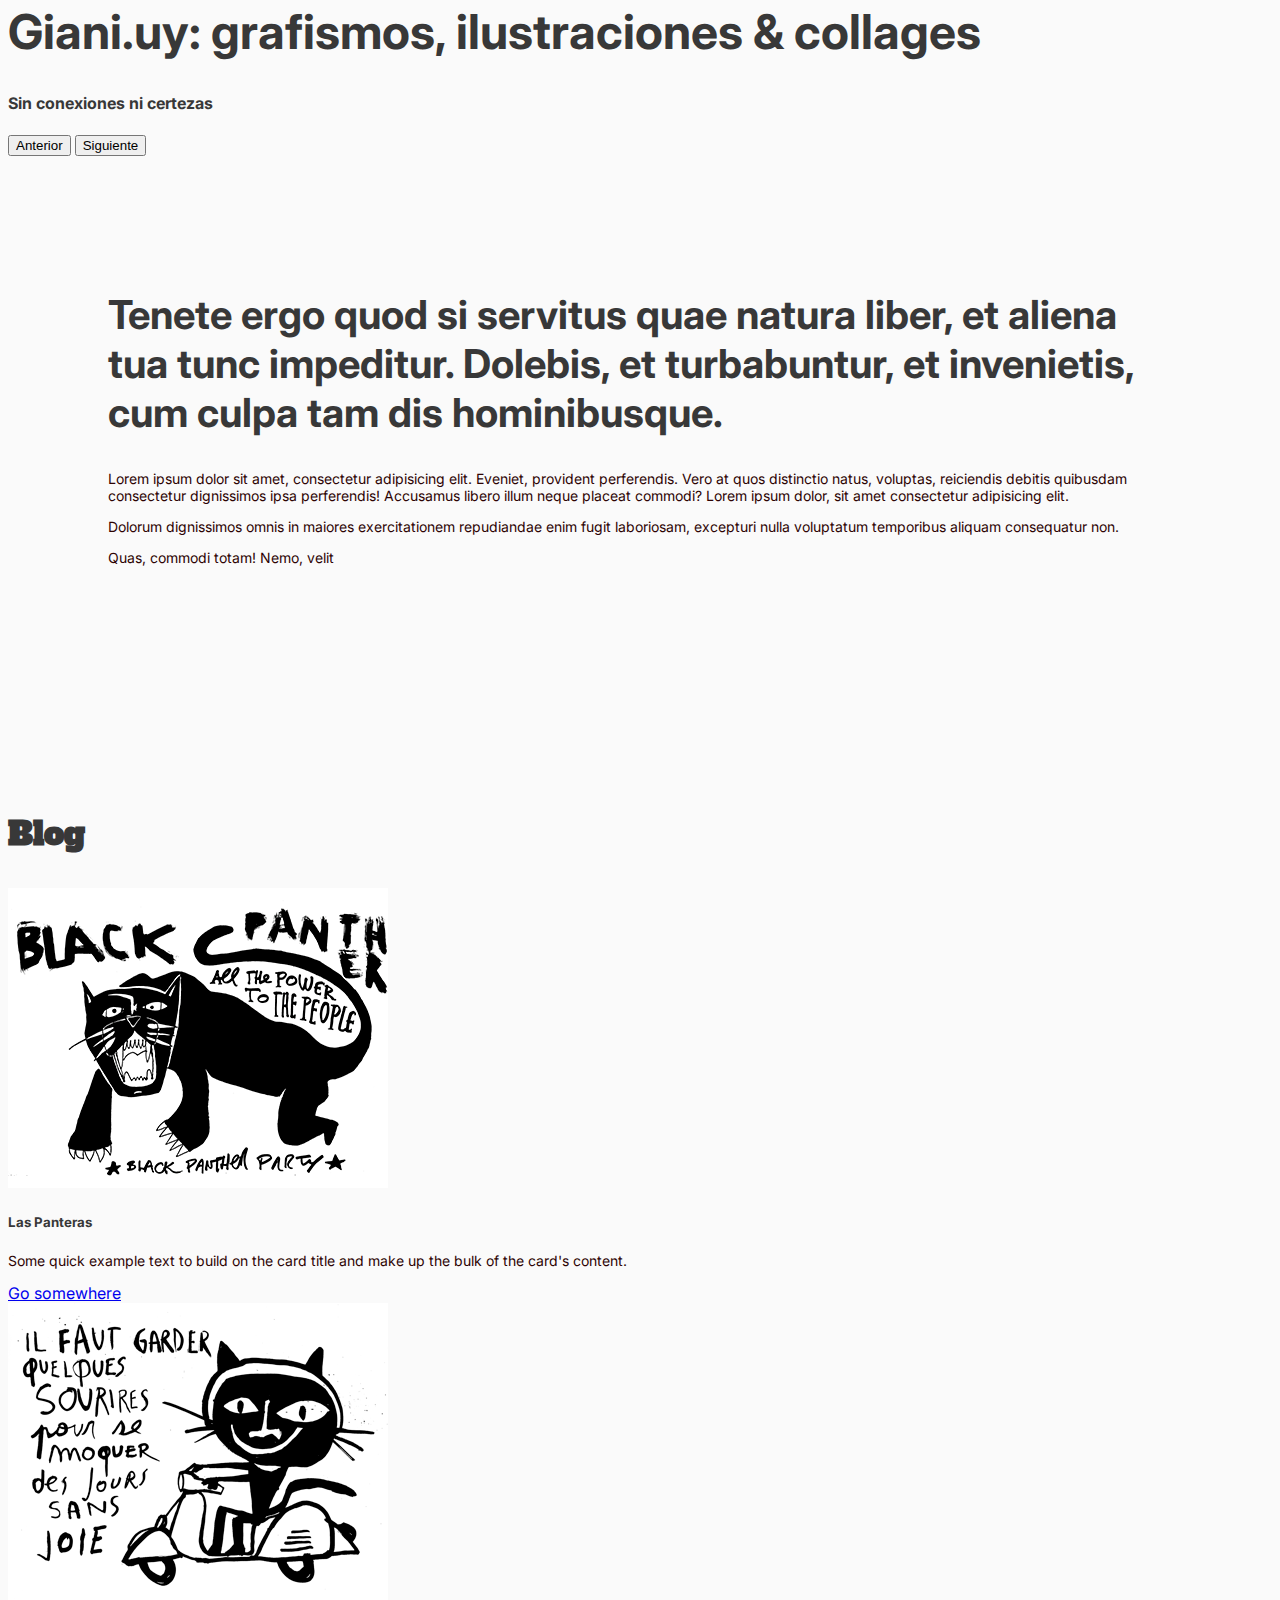
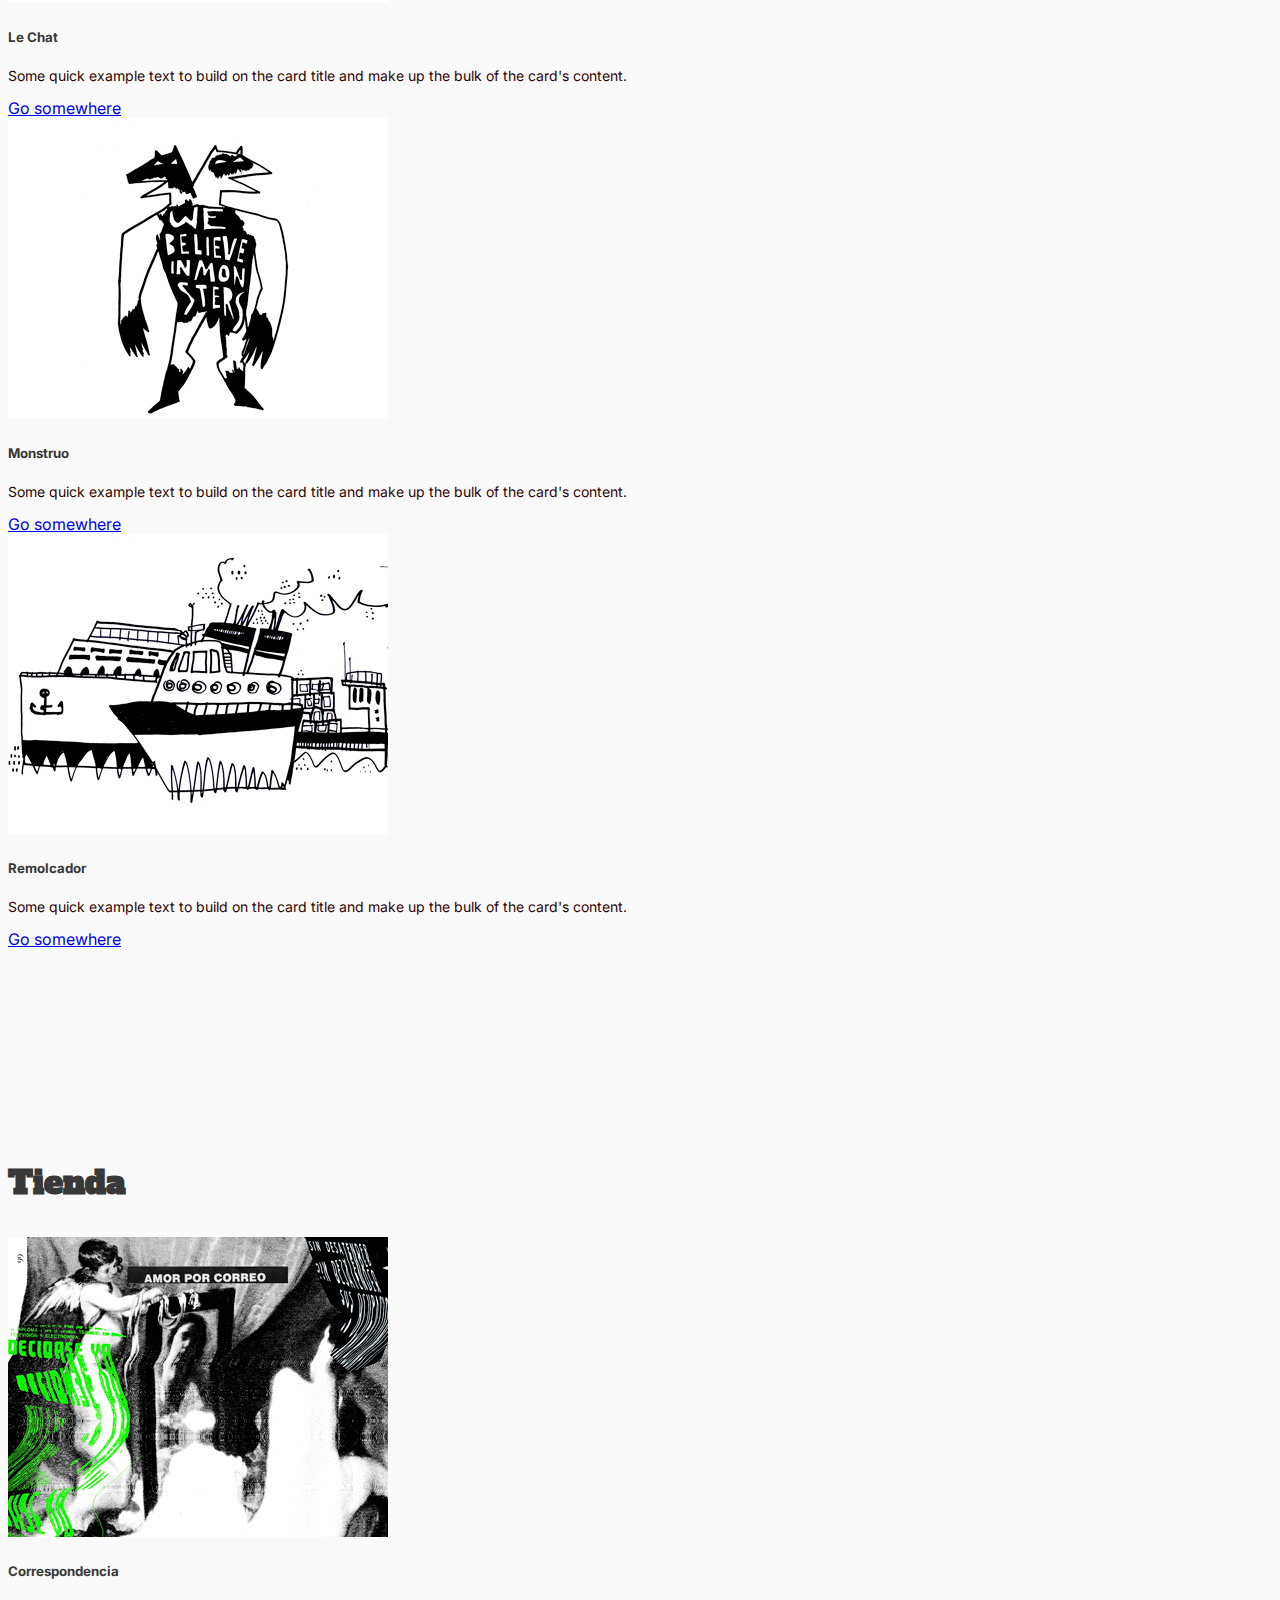
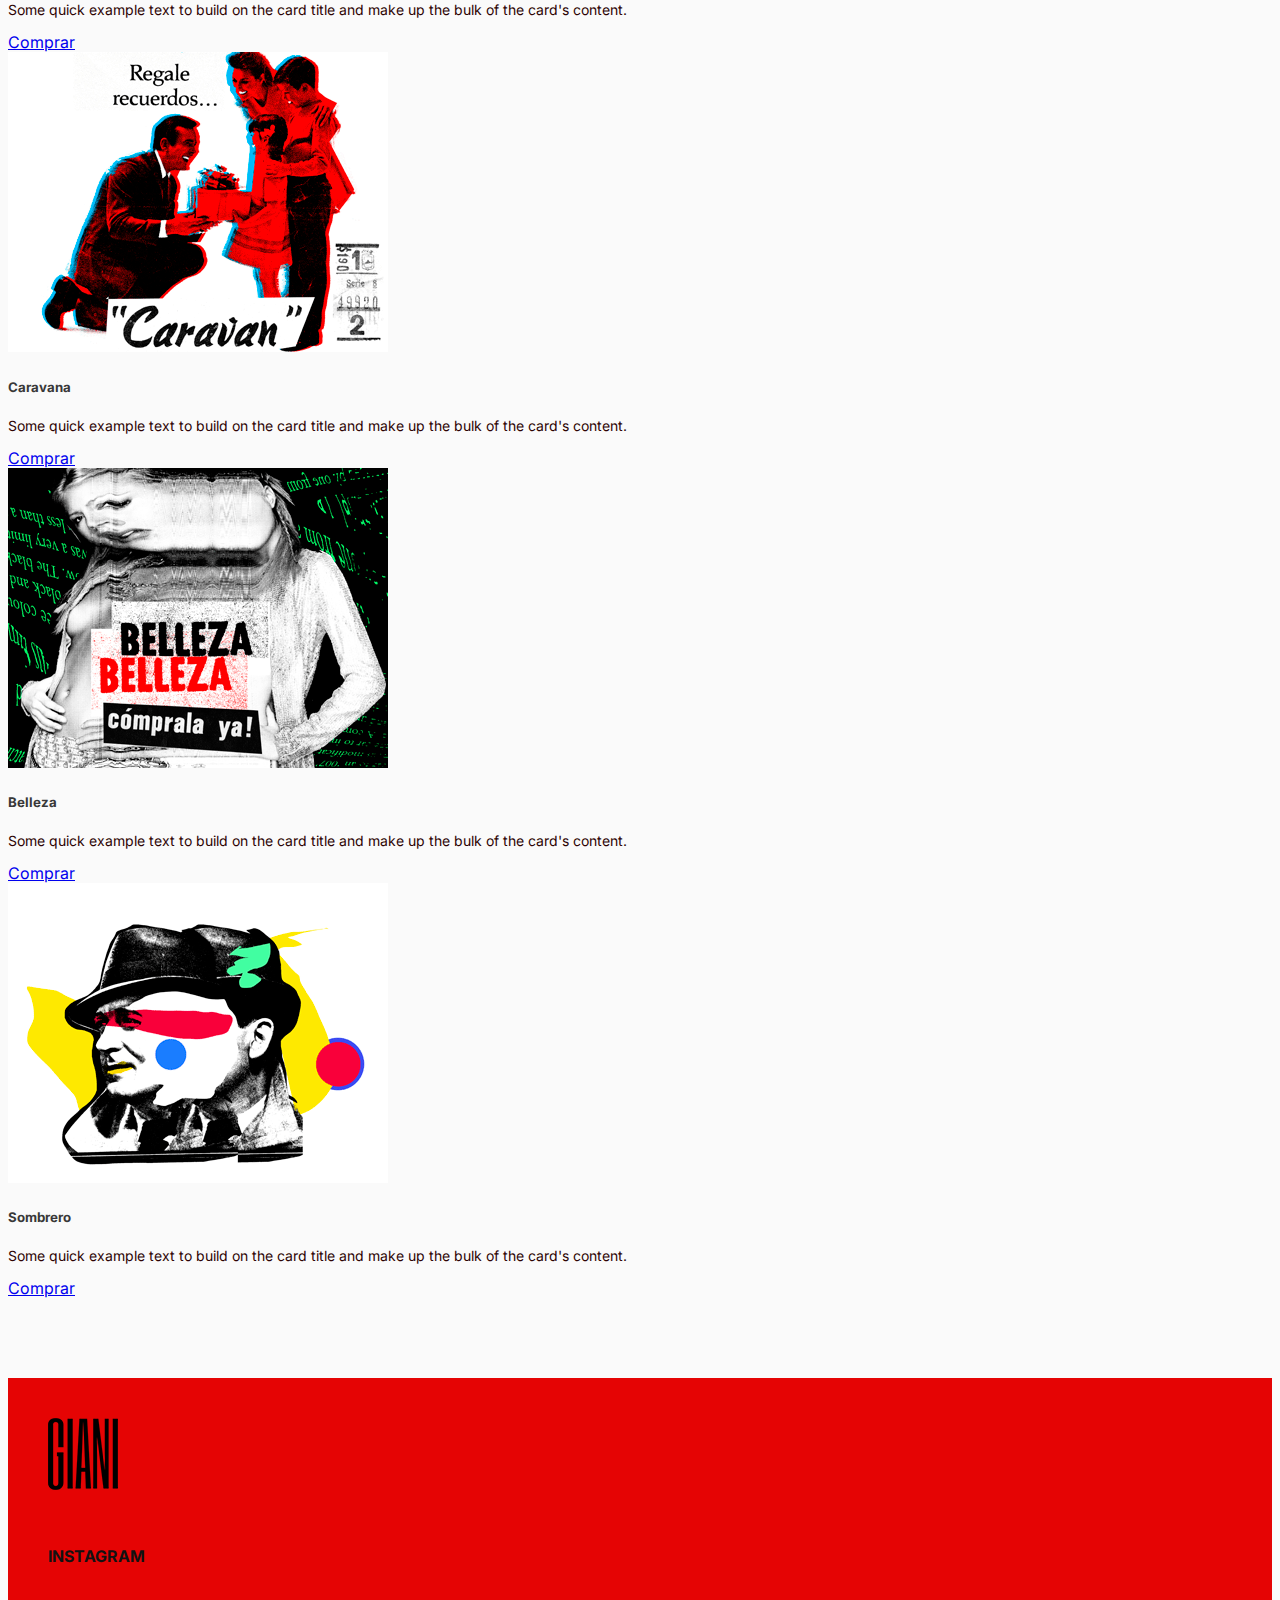
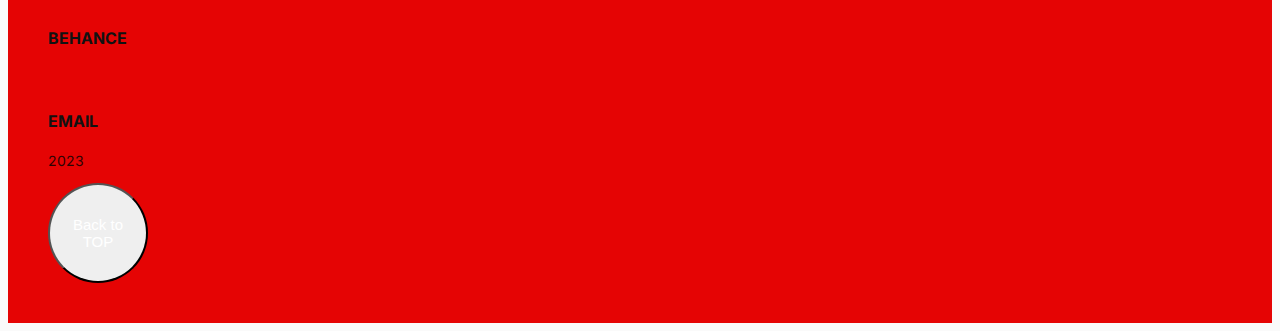
==== commit 3f240a42: "2da Entrega Coderhouse" ====
--- a/index.html
+++ b/index.html
@@ -1,133 +1,248 @@
 <!doctype html>
 <html lang="en">
-  <head>
-    <meta charset="utf-8">
-    <meta name="viewport" content="width=device-width, initial-scale=1">
-    <title>Giani.uy</title>
-    <link href="https://cdn.jsdelivr.net/npm/bootstrap@5.3.2/dist/css/bootstrap.min.css" rel="stylesheet" integrity="sha384-T3c6CoIi6uLrA9TneNEoa7RxnatzjcDSCmG1MXxSR1GAsXEV/Dwwykc2MPK8M2HN" crossorigin="anonymous">
-    <link rel="stylesheet" type="text/css" href="/CSS/estilos.css">
-    <script src="https://cdn.jsdelivr.net/npm/@popperjs/core@2.11.8/dist/umd/popper.min.js" integrity="sha384-I7E8VVD/ismYTF4hNIPjVp/Zjvgyol6VFvRkX/vR+Vc4jQkC+hVqc2pM8ODewa9r" crossorigin="anonymous"></script>
-    <script src="https://cdn.jsdelivr.net/npm/bootstrap@5.3.2/dist/js/bootstrap.min.js" integrity="sha384-BBtl+eGJRgqQAUMxJ7pMwbEyER4l1g+O15P+16Ep7Q9Q+zqX6gSbd85u4mG4QzX+" crossorigin="anonymous"></script>
+
+<head>
+  <meta charset="utf-8">
+  <meta name="viewport" content="width=device-width, initial-scale=1">
+  <title>Giani.uy</title>
+  <link href="https://cdn.jsdelivr.net/npm/bootstrap@5.3.2/dist/css/bootstrap.min.css" rel="stylesheet"
+    integrity="sha384-T3c6CoIi6uLrA9TneNEoa7RxnatzjcDSCmG1MXxSR1GAsXEV/Dwwykc2MPK8M2HN" crossorigin="anonymous">
+  <link rel="stylesheet" type="text/css" href="/CSS/estilos.css">
+  <style>
+    @import url('https://fonts.googleapis.com/css2?family=Alfa+Slab+One&family=DM+Serif+Display:ital@0;1&family=Inter:wght@500&family=Montserrat:ital,wght@0,600;0,700;0,900;1,900&display=swap');
+  </style>
+  <script src="https://cdn.jsdelivr.net/npm/@popperjs/core@2.11.8/dist/umd/popper.min.js"
+    integrity="sha384-I7E8VVD/ismYTF4hNIPjVp/Zjvgyol6VFvRkX/vR+Vc4jQkC+hVqc2pM8ODewa9r" crossorigin="anonymous">
+  </script>
+  <script src="https://cdn.jsdelivr.net/npm/bootstrap@5.3.2/dist/js/bootstrap.min.js"
+    integrity="sha384-BBtl+eGJRgqQAUMxJ7pMwbEyER4l1g+O15P+16Ep7Q9Q+zqX6gSbd85u4mG4QzX+" crossorigin="anonymous">
+  </script>
 </head>
 
 <body>
-    <header>
-        <nav class="navbar navbar-expand-lg bg-body-tertiary">
-            <div class="container-fluid">
-                <a href="/index.html"><img src="/imgs/GIANI.png" alt="Logo Giani"></a>
-              <button class="navbar-toggler" type="button" data-bs-toggle="collapse" data-bs-target="#navbarSupportedContent" aria-controls="navbarSupportedContent" aria-expanded="false" aria-label="Toggle navigation">
-                <span class="navbar-toggler-icon"></span>
-              </button>
-              <div class="collapse navbar-collapse" id="navbarSupportedContent">
-                <ul class="navbar-nav ms-auto mb-2 mb-lg-0">
-                  <li class="nav-item">
-                    <a class="nav-link active" aria-current="page" href="#">Home</a>
-                  </li>
-                  <li class="nav-item">
-                    <a class="nav-link" href="portfolio.html">Portfolio</a>
-                  </li>
-                  <li class="nav-item">
-                    <a class="nav-link" href="portfolio.html">Acerca de</a>
-                  </li>
-                  <li class="nav-item"><a class="nav-link" href="/tienda.html">Tienda</a></li>
-                  <li class="nav-item"><a class="nav-link" href="/blog.html">Blog</a></li>
-                  <li class="nav-item"><a class="nav-link" href="/contacto.html">Contacto</a></li>
-                </ul>
+  <header>
+    <nav class="navbar navbar-expand-lg bg-body-tertiary">
+      <div class="container-fluid">
+        <a href="/index.html"><img src="/imgs/GIANI.png" alt="Logo Giani"></a>
+        <button class="navbar-toggler" type="button" data-bs-toggle="collapse" data-bs-target="#navbarSupportedContent"
+          aria-controls="navbarSupportedContent" aria-expanded="false" aria-label="Toggle navigation">
+          <span class="navbar-toggler-icon"></span>
+        </button>
+        <div class="collapse navbar-collapse" id="navbarSupportedContent">
+          <ul class="navbar-nav ms-auto mb-2 mb-lg-0">
+            <li class="nav-item">
+              <a class="nav-link active" aria-current="page" href="#">Home</a>
+            </li>
+            <li class="nav-item">
+              <a class="nav-link" href="portfolio.html">Portfolio</a>
+            </li>
+            <li class="nav-item">
+              <a class="nav-link" href="portfolio.html">Acerca de</a>
+            </li>
+            <li class="nav-item"><a class="nav-link" href="/tienda.html">Tienda</a></li>
+            <li class="nav-item"><a class="nav-link" href="/blog.html">Blog</a></li>
+            <li class="nav-item"><a class="nav-link" href="/contacto.html">Contacto</a></li>
+          </ul>
+        </div>
+      </div>
+    </nav>
+  </header>
+  <main>
+
+    <!--Slider de la home-->
+    <div id="carouselExampleCaptions" class="carousel slide">
+      <div class="carousel-indicators">
+        <button type="button" data-bs-target="#carouselExampleCaptions" data-bs-slide-to="0" class="active"
+          aria-current="true" aria-label="Slide 1"></button>
+        <button type="button" data-bs-target="#carouselExampleCaptions" data-bs-slide-to="1"
+          aria-label="Slide 2"></button>
+        <button type="button" data-bs-target="#carouselExampleCaptions" data-bs-slide-to="2"
+          aria-label="Slide 3"></button>
+      </div>
+      <div class="carousel-inner">
+        <div class="carousel-item active">
+          <img src="imgs/slider01.png" class="d-block w-100" alt="slide01">
+          <div class="carousel-caption d-none d-md-block">
+            <h1>Hola ¿qué tal?</h1>
+            <h4>Bienvenido a mi universo gráfico</h4>
+          </div>
+        </div>
+        <div class="carousel-item">
+          <img src="imgs/slider02.png" class="d-block w-100" alt="slide02">
+          <div class="carousel-caption d-none d-md-block">
+            <h1>Espero que estes bien</h1>
+            <h4>Espero que estemos mejor</h4>
+          </div>
+        </div>
+        <div class="carousel-item">
+          <img src="imgs/slider03.png" class="d-block w-100" alt="slider03">
+          <div class="carousel-caption d-none d-md-block">
+            <h1>Giani.uy: grafismos, ilustraciones & collages </h1>
+            <h4>Sin conexiones ni certezas</h4>
+          </div>
+        </div>
+      </div>
+      <button class="carousel-control-prev" type="button" data-bs-target="#carouselExampleCaptions"
+        data-bs-slide="prev">
+        <span class="carousel-control-prev-icon" aria-hidden="true"></span>
+        <span class="visually-hidden">Anterior</span>
+      </button>
+      <button class="carousel-control-next" type="button" data-bs-target="#carouselExampleCaptions"
+        data-bs-slide="next">
+        <span class="carousel-control-next-icon" aria-hidden="true"></span>
+        <span class="visually-hidden">Siguiente</span>
+      </button>
+    </div>
+    <!--Descripción-->
+    <section id="bajada-home">
+      <div class="container">
+        <div class="row">
+          <div class="col col-lg-6 col-md-6 col-sm-12">
+            <h2>Tenete ergo quod si servitus quae natura liber, et aliena tua tunc impeditur. Dolebis, et turbabuntur,
+              et invenietis, cum culpa tam dis hominibusque.</h2>
+          </div>
+          <div class="col col-lg-6 col-md-6 col-sm-12">
+            <p>Lorem ipsum dolor sit amet, consectetur adipisicing elit. Eveniet, provident perferendis. Vero at quos
+              distinctio natus, voluptas, reiciendis debitis quibusdam consectetur
+              dignissimos ipsa perferendis! Accusamus libero illum neque placeat commodi? Lorem ipsum dolor, sit amet
+              consectetur adipisicing elit.</p>
+            <p>Dolorum dignissimos omnis in maiores exercitationem repudiandae enim fugit laboriosam, excepturi nulla
+              voluptatum temporibus aliquam consequatur non.</p>
+            <p>Quas, commodi totam! Nemo, velit</p>
+          </div>
+        </div>
+      </div>
+    </section>
+    <!--Blog-->
+    <section>
+      <div class="container">
+        <div class="row">
+          <h3>Blog</h3>
+          <div class="col col-lg-3 col-md-3 col-sm-12">
+                <!--Card_01-->
+                <div class="card">
+                  <img src="/imgs/01.png" alt="imagen black panther">
+                  <div class="card-body">
+                    <h5 class="card-title">Las Panteras</h5>
+                    <p class="card-text">Some quick example text to build on the card title and make up the bulk of the
+                      card's content.</p>
+                    <a href="#" class="btn btn-primary">Go somewhere</a>
+                  </div>
+                </div>
+              </div>
+              <!--Card_02-->
+              <div class="col col-lg-3 col-md-3 col-sm-12">
+                <div class="card">
+                  <img src="/imgs/02.png" alt="imagen gato">
+                  <div class="card-body">
+                    <h5 class="card-title">Le Chat</h5>
+                    <p class="card-text">Some quick example text to build on the card title and make up the bulk of the
+                      card's content.</p>
+                    <a href="#" class="btn btn-primary">Go somewhere</a>
+                  </div>
+                </div>
+              </div>
+              <!--Card_03-->
+              <div class="col col-lg-3 col-md-3 col-sm-12">
+                <div class="card">
+                  <img src="/imgs/03.png" alt="imagen monster">
+                  <div class="card-body">
+                    <h5 class="card-title">Monstruo</h5>
+                    <p class="card-text">Some quick example text to build on the card title and make up the bulk of the
+                      card's content.</p>
+                    <a href="#" class="btn btn-primary">Go somewhere</a>
+                  </div>
+                </div>
+              </div>
+              <!--Card_04-->
+              <div class="col col-lg-3 col-md-3 col-sm-12">
+                <div class="card">
+                  <img src="/imgs/04.png" alt="imagen barco">
+                  <div class="card-body">
+                    <h5 class="card-title">Remolcador</h5>
+                    <p class="card-text">Some quick example text to build on the card title and make up the bulk of the
+                      card's content.</p>
+                    <a href="#" class="btn btn-primary">Go somewhere</a>
+                  </div>
+                </div>
+            </div>    
+          </div>
+        </div>
+        </section>
+        <!--Tienda-->
+        <section>
+          <div class="container">
+            <div class="row">
+              <h3>Tienda</h3>
+              <div class="col col-lg-3 col-md-3 col-sm-12">
+                    <!--Card_01-->
+                    <div class="card">
+                      <img src="/imgs/print01.png" alt="imagen correspondencia">
+                      <div class="card-body">
+                        <h5 class="card-title">Correspondencia</h5>
+                        <p class="card-text">Some quick example text to build on the card title and make up the bulk of the
+                          card's content.</p>
+                        <a href="#" class="btn btn-primary">Comprar</a>
+                      </div>
+                    </div>
+                  </div>
+                  <!--Card_02-->
+                  <div class="col col-lg-3 col-md-3 col-sm-12">
+                    <div class="card">
+                      <img src="/imgs/print02.png" alt="imagen caravana">
+                      <div class="card-body">
+                        <h5 class="card-title">Caravana</h5>
+                        <p class="card-text">Some quick example text to build on the card title and make up the bulk of the
+                          card's content.</p>
+                        <a href="#" class="btn btn-primary">Comprar</a>
+                      </div>
+                    </div>
+                  </div>
+                  <!--Card_03-->
+                  <div class="col col-lg-3 col-md-3 col-sm-12">
+                    <div class="card">
+                      <img src="/imgs/print03.png" alt="imagen belleza">
+                      <div class="card-body">
+                        <h5 class="card-title">Belleza</h5>
+                        <p class="card-text">Some quick example text to build on the card title and make up the bulk of the
+                          card's content.</p>
+                        <a href="#" class="btn btn-primary">Comprar</a>
+                      </div>
+                    </div>
+                  </div>
+                  <!--Card_04-->
+                  <div class="col col-lg-3 col-md-3 col-sm-12">
+                    <div class="card">
+                      <img src="/imgs/print04.png" alt="imagen sombrero">
+                      <div class="card-body">
+                        <h5 class="card-title">Sombrero</h5>
+                        <p class="card-text">Some quick example text to build on the card title and make up the bulk of the
+                          card's content.</p>
+                        <a href="#" class="btn btn-primary">Comprar</a>
+                      </div>
+                    </div>
+                </div>    
               </div>
             </div>
-          </nav>
-    </header>
-    <main>
-
-        <!--Slider de la home-->
-        <div id="carouselExampleCaptions" class="carousel slide">
-          <div class="carousel-indicators">
-            <button type="button" data-bs-target="#carouselExampleCaptions" data-bs-slide-to="0" class="active" aria-current="true" aria-label="Slide 1"></button>
-            <button type="button" data-bs-target="#carouselExampleCaptions" data-bs-slide-to="1" aria-label="Slide 2"></button>
-            <button type="button" data-bs-target="#carouselExampleCaptions" data-bs-slide-to="2" aria-label="Slide 3"></button>
-          </div>
-          <div class="carousel-inner">
-            <div class="carousel-item active">
-              <img src="imgs/slider01.png" class="d-block w-100" alt="slide01">
-              <div class="carousel-caption d-none d-md-block">
-                <h1>Hola ¿qué tal?</h1>
-                <h4>Bienvenido a mi universo gráfico</h4>
-              </div>
-            </div>
-            <div class="carousel-item">
-              <img src="imgs/slider02.png" class="d-block w-100" alt="slide02">
-              <div class="carousel-caption d-none d-md-block">
-                <h1>Espero que estes bien</h1>
-                <h4>Espero que estemos mejor</h4>
-              </div>
-            </div>
-            <div class="carousel-item">
-              <img src="imgs/slider03.png" class="d-block w-100" alt="slider03">
-              <div class="carousel-caption d-none d-md-block">
-                <h1>Giani.uy: grafismos, ilustraciones & collages </h1>
-                <h4>Sin conexiones ni certezas</h4>
-              </div>
-            </div>
-          </div>
-          <button class="carousel-control-prev" type="button" data-bs-target="#carouselExampleCaptions" data-bs-slide="prev">
-            <span class="carousel-control-prev-icon" aria-hidden="true"></span>
-            <span class="visually-hidden">Anterior</span>
-          </button>
-          <button class="carousel-control-next" type="button" data-bs-target="#carouselExampleCaptions" data-bs-slide="next">
-            <span class="carousel-control-next-icon" aria-hidden="true"></span>
-            <span class="visually-hidden">Siguiente</span>
-          </button>
-        </div>
-        <!--Descripción-->
-        <section id="bajada-home">
-        <div class="container">
-          <div class="row">
-            <div  class="col col-lg-6 col-md-6 col-sm-12">
-              <h2>Tenete ergo quod si servitus quae natura liber, et aliena tua tunc impeditur. Dolebis, et turbabuntur,
-                et invenietis, cum culpa tam dis hominibusque.</h2>
-            </div>
-            <div class="col col-lg-6 col-md-6 col-sm-12">
-              <p>Lorem ipsum dolor sit amet, consectetur adipisicing elit. Eveniet, provident perferendis. Vero at quos distinctio natus, voluptas, reiciendis debitis quibusdam consectetur 
-                dignissimos ipsa perferendis! Accusamus libero illum neque placeat commodi? Lorem ipsum dolor, sit amet consectetur adipisicing elit.</p>
-                <p>Dolorum dignissimos omnis in maiores exercitationem repudiandae enim fugit laboriosam, excepturi nulla voluptatum temporibus aliquam consequatur non.</p>   
-                 <p>Quas, commodi totam! Nemo, velit</p>
-            </div>
-          </div>
-        </div>
-      </section>
-        <!--Blog-->
-        <section>
-            <h3>Blog</h3>
-            <img src="/imgs/01.png" alt="imagen black panther">
-            <p>Lorem ipsum</p>
-            <img src="/imgs/02.png" alt="imagen gato">
-            <p>Lorem ipsum</p>
-            <img src="/imgs/03.png" alt="imagen monster">
-            <p>Lorem ipsum</p>
-            <img src="/imgs/04.png" alt="imagen barco">
-            <p>Lorem ipsum</p>
-            </secction>
-            <!--Tienda-->
-            <section>
-                <h3>Tienda</h3>
-                <img src="/imgs/01.png" alt="imagen black panther">
-                <p>Lorem ipsum</p>
-                <img src="/imgs/02.png" alt="imagen gato">
-                <p>Lorem ipsum</p>
-                <img src="/imgs/03.png" alt="imagen monster">
-                <p>Lorem ipsum</p>
-                <img src="/imgs/04.png" alt="imagen barco">
-                <p>Lorem ipsum</p>
-                </secction>
-    </main>
-    <footer>
-        <img src="/imgs/logo_footer.png" alt="logo footer Giani">
-        <h4>INSTAGRAM</h4><br>
-        <h4>BEHANCE</h4><br>
-        <p>2023</p>
-        <h4>EMAIL</h4>
-        <p><a href="#">Back to TOP</a></p>
-    </footer>
+            </section>
+
+  </main>
+  <footer>
+    <div class="container">
+      <div class="row">
+        <div class="col col-lg-3 col-md-3 col-sm-12">
+          <img src="/imgs/logo_footer.png" alt="logo footer Giani">
+          <h4><a href="https://www.instagram.com/santiagogiani/">INSTAGRAM</a></h4><br>
+          <h4><a href="https://www.behance.net/santiagogiani">BEHANCE</a></h4><br>
+          <h4><a href="#">EMAIL</a></h4>
+          <p>2023</p>
+        </div>
+        <div class="col col-lg-3 col-md-3 col-sm-12 ms-auto">  
+          <button type="button" class="btn btn-dark btn-circle btn-xl"><a href="#">Back to TOP</a></button>
+        </div>
+      </div>  
+    </div>    
+  </footer>
 </body>
 
 </html>--- a/CSS/estilos.css
+++ b/CSS/estilos.css
@@ -2,76 +2,175 @@
 
 body {
 
-    color:rgb(56, 56, 56);
+    color: rgb(56, 56, 56);
     font-family: 'Inter', sans-serif;
+    background-color: #fafafa;
+}
+
+section {
+    padding-top: 100px;
+    padding-bottom: 80px;
+}
+
+header img {
+    padding-left: 270px;
 }
 
 p {
     color: rgb(45, 3, 3);
     font-size: 14px;
-  }
+}
 
 nav ul {
     font-size: 1.3em;
     font-weight: 600;
 }
+
 nav ul a {
     color: rgb(32, 32, 32);
 }
+
 h1 {
-    font-size: 3em;    
+    font-size: 3em;
 }
+
 h2 {
     font-size: 2.5em;
 }
+
 h3 {
-font-size: 2em;
-}
-footer {
-    background-color: rgb(203, 203, 203);
-    padding: 20px;
+    font-size: 2em;
+    font-family: 'Alfa Slab One', serif;
 }
 
-footer p{
-    color:black;
+footer {
+    background-color: #e50404;
+    color: #111212;
+    padding: 40px;
 }
 
-.carousel-inner p{
-    color: aliceblue;!important
+footer img {
+    margin-bottom: 30px;
+}
+
+footer a {
+    color: #111212;
+    text-decoration: none;
+}
+
+footer a:hover {
+    color: #ffffff;
+
+}
+
+.carousel-inner p {
+    color: aliceblue;
+     !important
 }
 
 #bajada-home {
     padding: 100px;
     text-align: left;
 }
+
+.card {
+    border: none !important;
+}
+
+.btn-primary {
+    --bs-btn-bg: #343a40;
+    --bs-btn-hover-bg: #e50404;
+    border: none;
+}
+
+footer button a {
+    color: #ffffff;
+}
+
+footer button {
+    padding: 50px;
+}
+
+.btn-circle.btn-xl {
+    width: 100px;
+    height: 100px;
+    padding: 13px 18px;
+    border-radius: 60px;
+    font-size: 15px;
+    text-align: center;
+}
+
 /*MEDIA QUERIES*/
 
 @media screen and (min-width: 992px) {
     .navbar-expand-lg .navbar-collapse {
-        padding-right: 100px}
+        padding-right: 100px
+    }
 }
-@media (max-width:430px) {
+
+@media (max-width:768px) {
+    header img {
+        padding-left: 10px;
+    }
+
     .navbar-collapse {
         background: #fc0000;
         padding: 10px;
         margin-top: 10px;
-    } 
-    .navbar-nav .nav-link.active, .navbar-nav .nav-link.show {
+    }
+
+    .navbar-nav .nav-link.active,
+    .navbar-nav .nav-link.show {
         color: aliceblue;
-    } 
+    }
+
     .navbar-nav .nav-link {
         color: rgb(247, 248, 248);
-    }       
-    .nav-link .nav-link.visited,  {
+    }
+
+    .nav-link .nav-link.visited,
+        {
         color: rgb(231, 235, 238) !important;
-    } 
-    .navbar-nav .nav-link.hover {
+    }
+
+    .navbar-nav .nav-link:hover {
         color: #ffffff;
-    }     
-    .carousel  {
-        display: none;
     }
-    #bajada-home {
-        padding: 10px;
-    }    
-}+
+    @media (max-width:430px) {
+        header img {
+            padding-left: 10px;
+        }
+
+        .navbar-collapse {
+            background: #fc0000;
+            padding: 10px;
+            margin-top: 10px;
+        }
+
+        .navbar-nav .nav-link.active,
+        .navbar-nav .nav-link.show {
+            color: aliceblue;
+        }
+
+        .navbar-nav .nav-link {
+            color: rgb(247, 248, 248);
+        }
+
+        .nav-link .nav-link.visited,
+            {
+            color: rgb(231, 235, 238) !important;
+        }
+
+        .navbar-nav .nav-link:hover {
+            color: #ffffff;
+        }
+
+        .carousel {
+            display: none;
+        }
+
+        #bajada-home {
+            padding: 10px;
+        }
+    }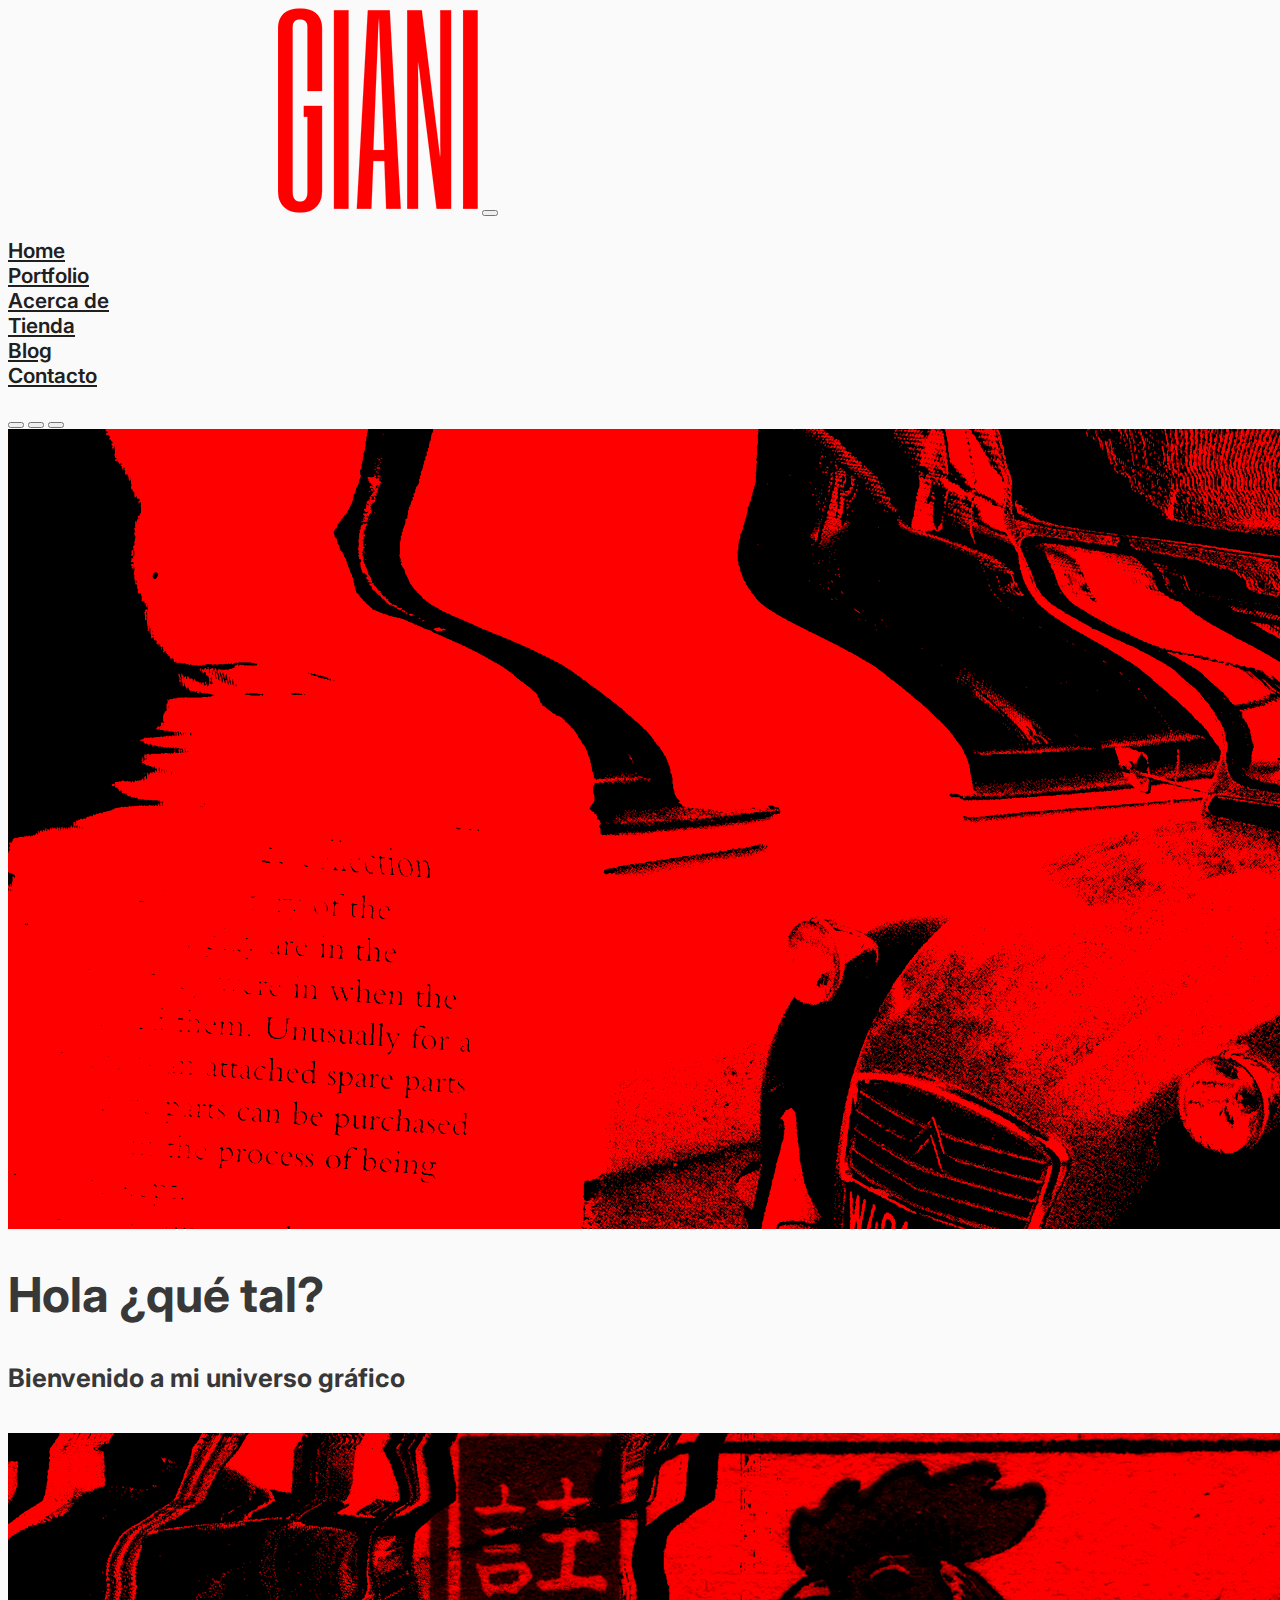
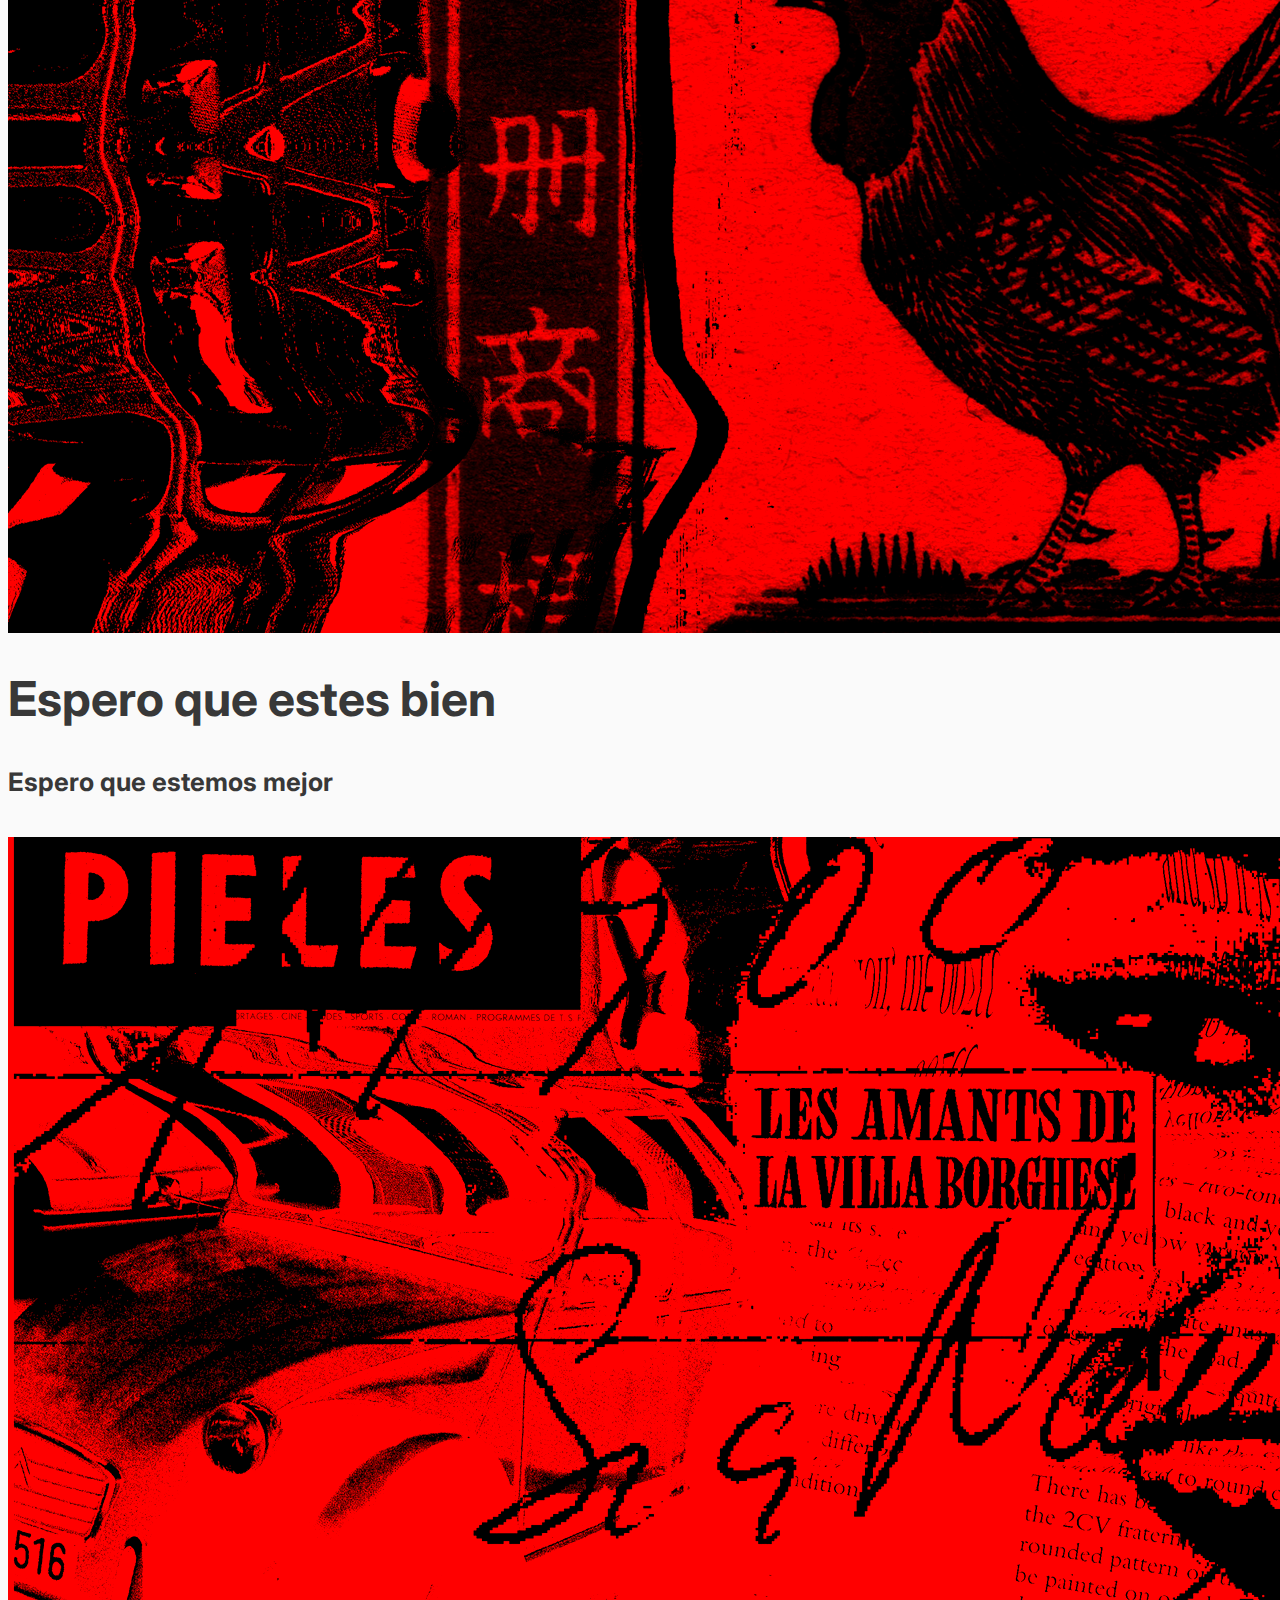
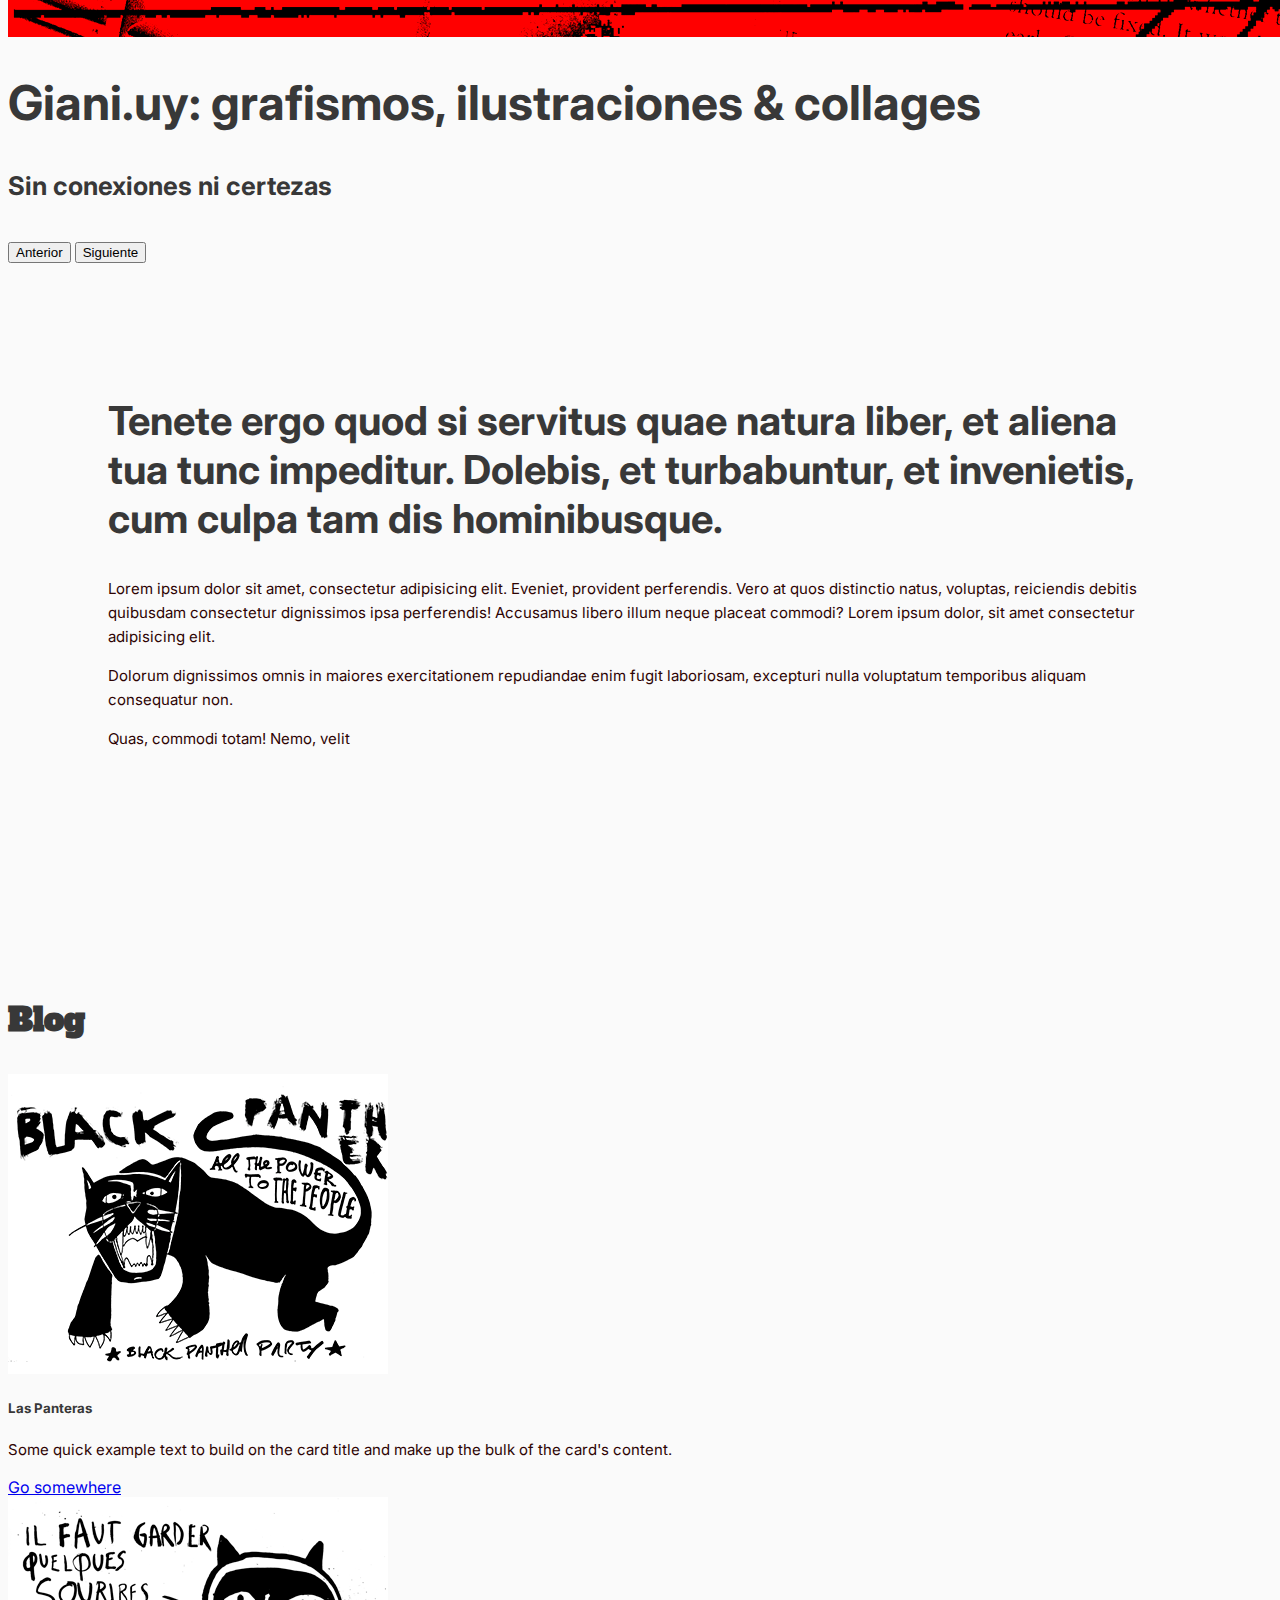
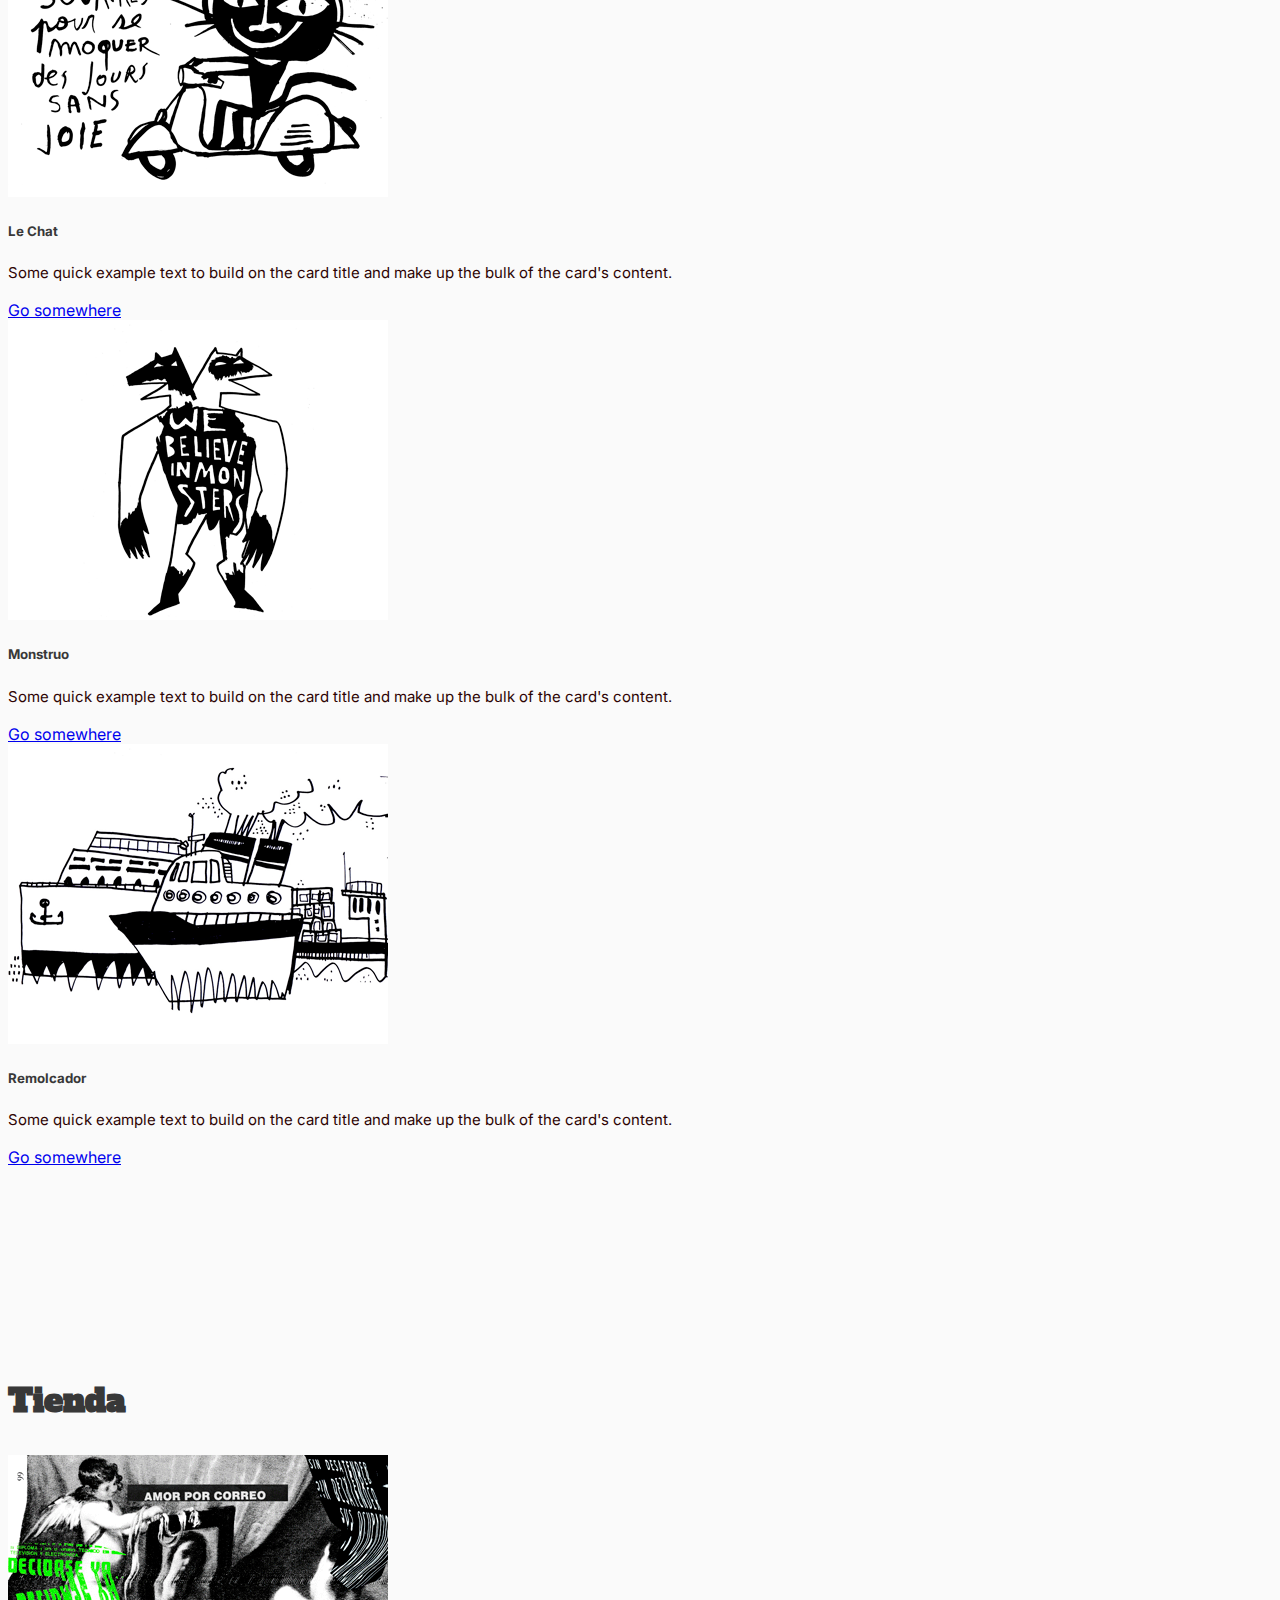
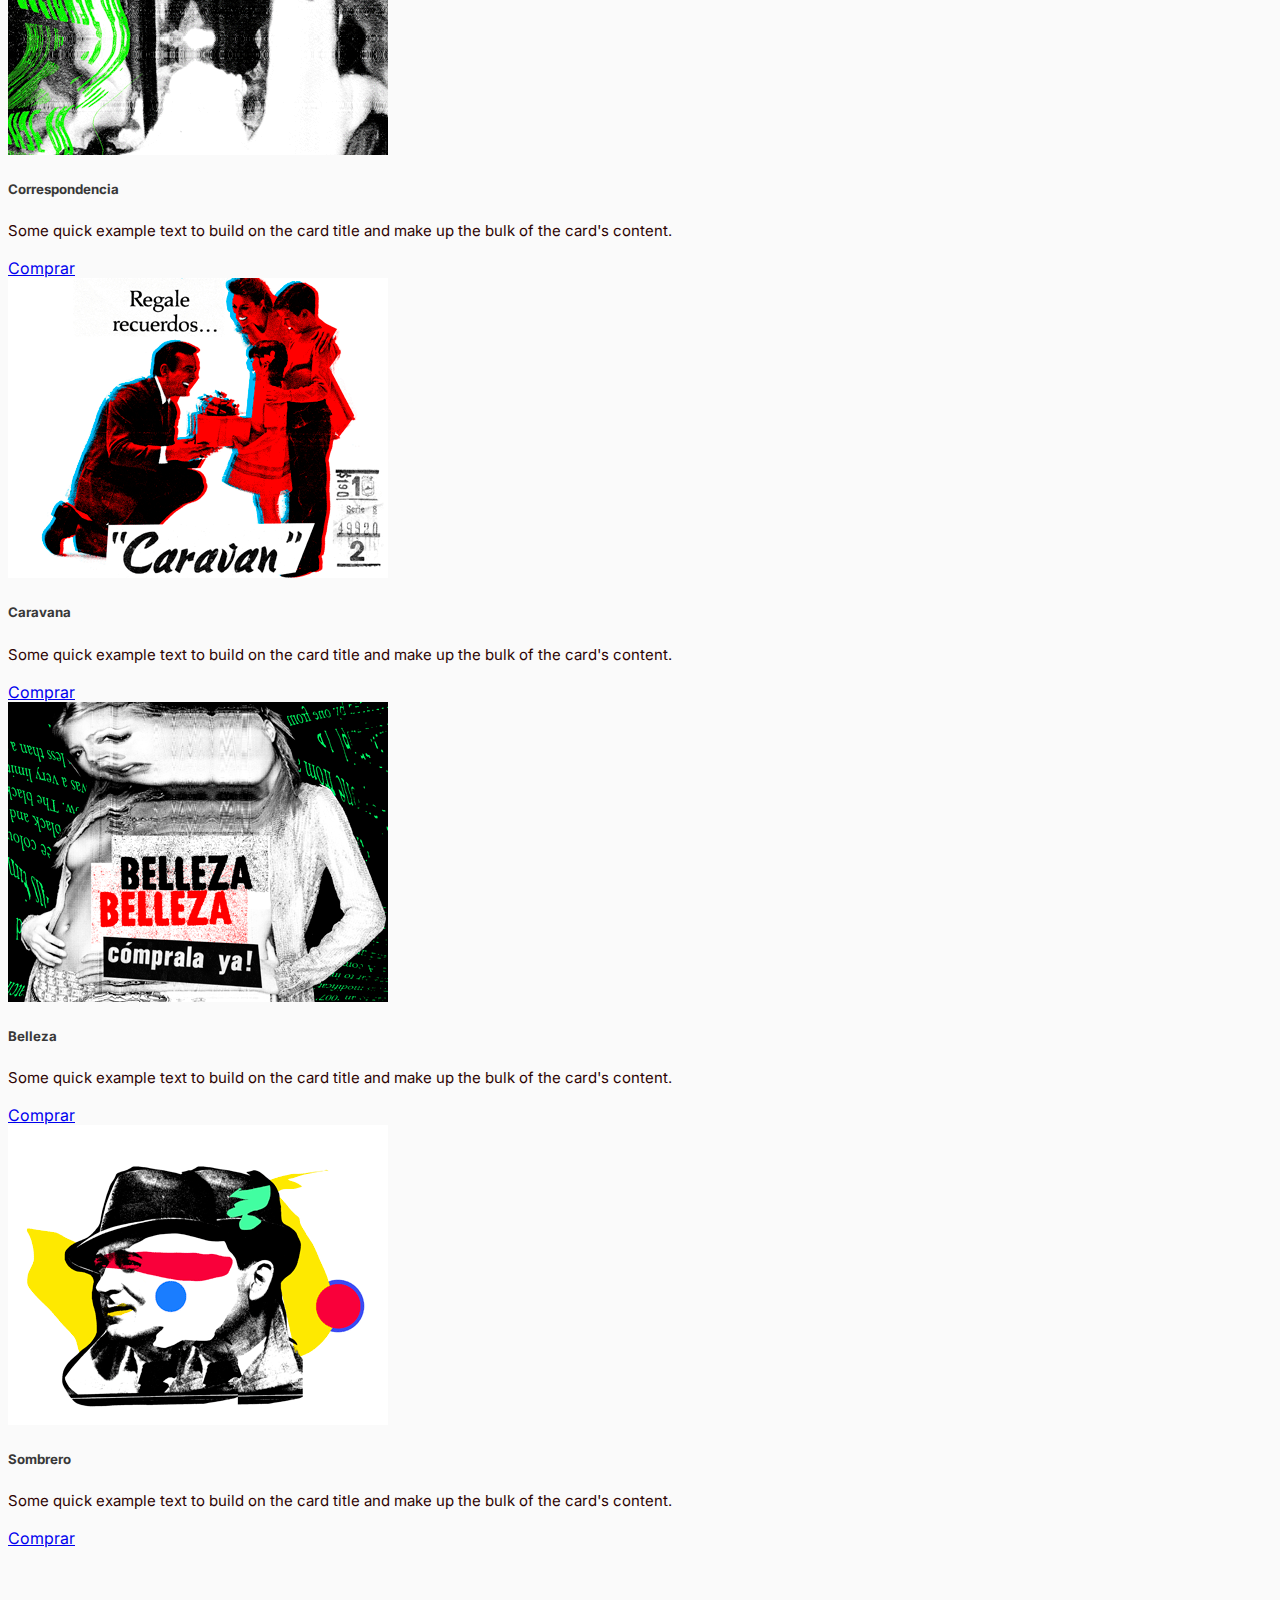
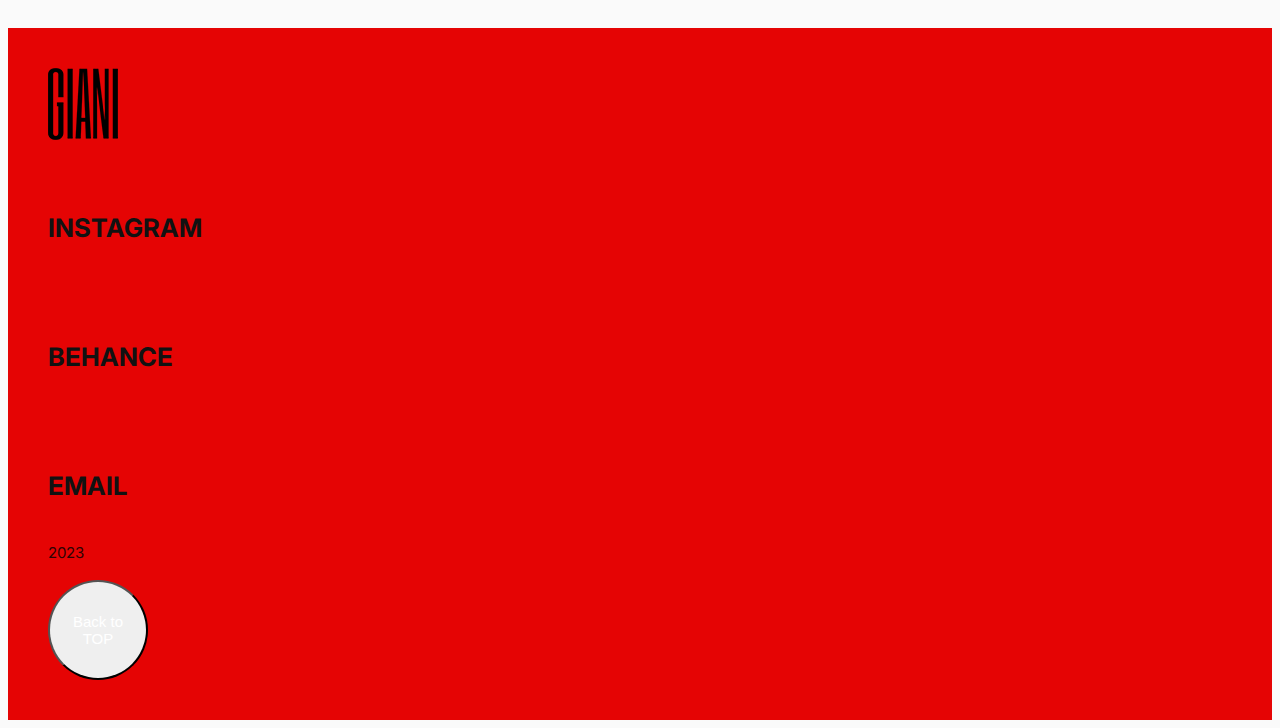
==== commit d72c17cb: "Ajustes de la entrega" ====
--- a/index.html
+++ b/index.html
@@ -8,9 +8,6 @@
   <link href="https://cdn.jsdelivr.net/npm/bootstrap@5.3.2/dist/css/bootstrap.min.css" rel="stylesheet"
     integrity="sha384-T3c6CoIi6uLrA9TneNEoa7RxnatzjcDSCmG1MXxSR1GAsXEV/Dwwykc2MPK8M2HN" crossorigin="anonymous">
   <link rel="stylesheet" type="text/css" href="/CSS/estilos.css">
-  <style>
-    @import url('https://fonts.googleapis.com/css2?family=Alfa+Slab+One&family=DM+Serif+Display:ital@0;1&family=Inter:wght@500&family=Montserrat:ital,wght@0,600;0,700;0,900;1,900&display=swap');
-  </style>
   <script src="https://cdn.jsdelivr.net/npm/@popperjs/core@2.11.8/dist/umd/popper.min.js"
     integrity="sha384-I7E8VVD/ismYTF4hNIPjVp/Zjvgyol6VFvRkX/vR+Vc4jQkC+hVqc2pM8ODewa9r" crossorigin="anonymous">
   </script>
@@ -34,14 +31,14 @@
               <a class="nav-link active" aria-current="page" href="#">Home</a>
             </li>
             <li class="nav-item">
-              <a class="nav-link" href="portfolio.html">Portfolio</a>
+              <a class="nav-link" href="/html/portfolio.html">Portfolio</a>
             </li>
             <li class="nav-item">
-              <a class="nav-link" href="portfolio.html">Acerca de</a>
+              <a class="nav-link" href="/html/acerca.html">Acerca de</a>
             </li>
-            <li class="nav-item"><a class="nav-link" href="/tienda.html">Tienda</a></li>
-            <li class="nav-item"><a class="nav-link" href="/blog.html">Blog</a></li>
-            <li class="nav-item"><a class="nav-link" href="/contacto.html">Contacto</a></li>
+            <li class="nav-item"><a class="nav-link" href="/html/tienda.html">Tienda</a></li>
+            <li class="nav-item"><a class="nav-link" href="/html/blog.html">Blog</a></li>
+            <li class="nav-item"><a class="nav-link" href="/html/contacto.html">Contacto</a></li>
           </ul>
         </div>
       </div>
--- a/CSS/estilos.css
+++ b/CSS/estilos.css
@@ -1,4 +1,5 @@
 /* CSS PERSONALIZADO*/
+@import url('https://fonts.googleapis.com/css2?family=Alfa+Slab+One&family=DM+Serif+Display:ital@0;1&family=Inter:wght@500&family=Montserrat:ital,wght@0,600;0,700;0,900;1,900&display=swap');
 
 body {
 
@@ -18,7 +19,8 @@
 
 p {
     color: rgb(45, 3, 3);
-    font-size: 14px;
+    font-size: 15px;
+    line-height: 1.6em;
 }
 
 nav ul {
@@ -41,6 +43,10 @@
 h3 {
     font-size: 2em;
     font-family: 'Alfa Slab One', serif;
+}
+h4 {
+    font-size: 1.6em;
+    line-height: 1.6em;
 }
 
 footer {
@@ -72,7 +78,20 @@
     padding: 100px;
     text-align: left;
 }
-
+#bajada-acerca {
+    padding-top: 40px;
+}
+#cv ul li {
+    margin-top: 10px;
+}
+#cv ul li b{
+    font-weight: 700;
+    color: #e50404;
+}
+ul {
+    list-style-type: none;
+    padding-left: 0;
+}
 .card {
     border: none !important;
 }
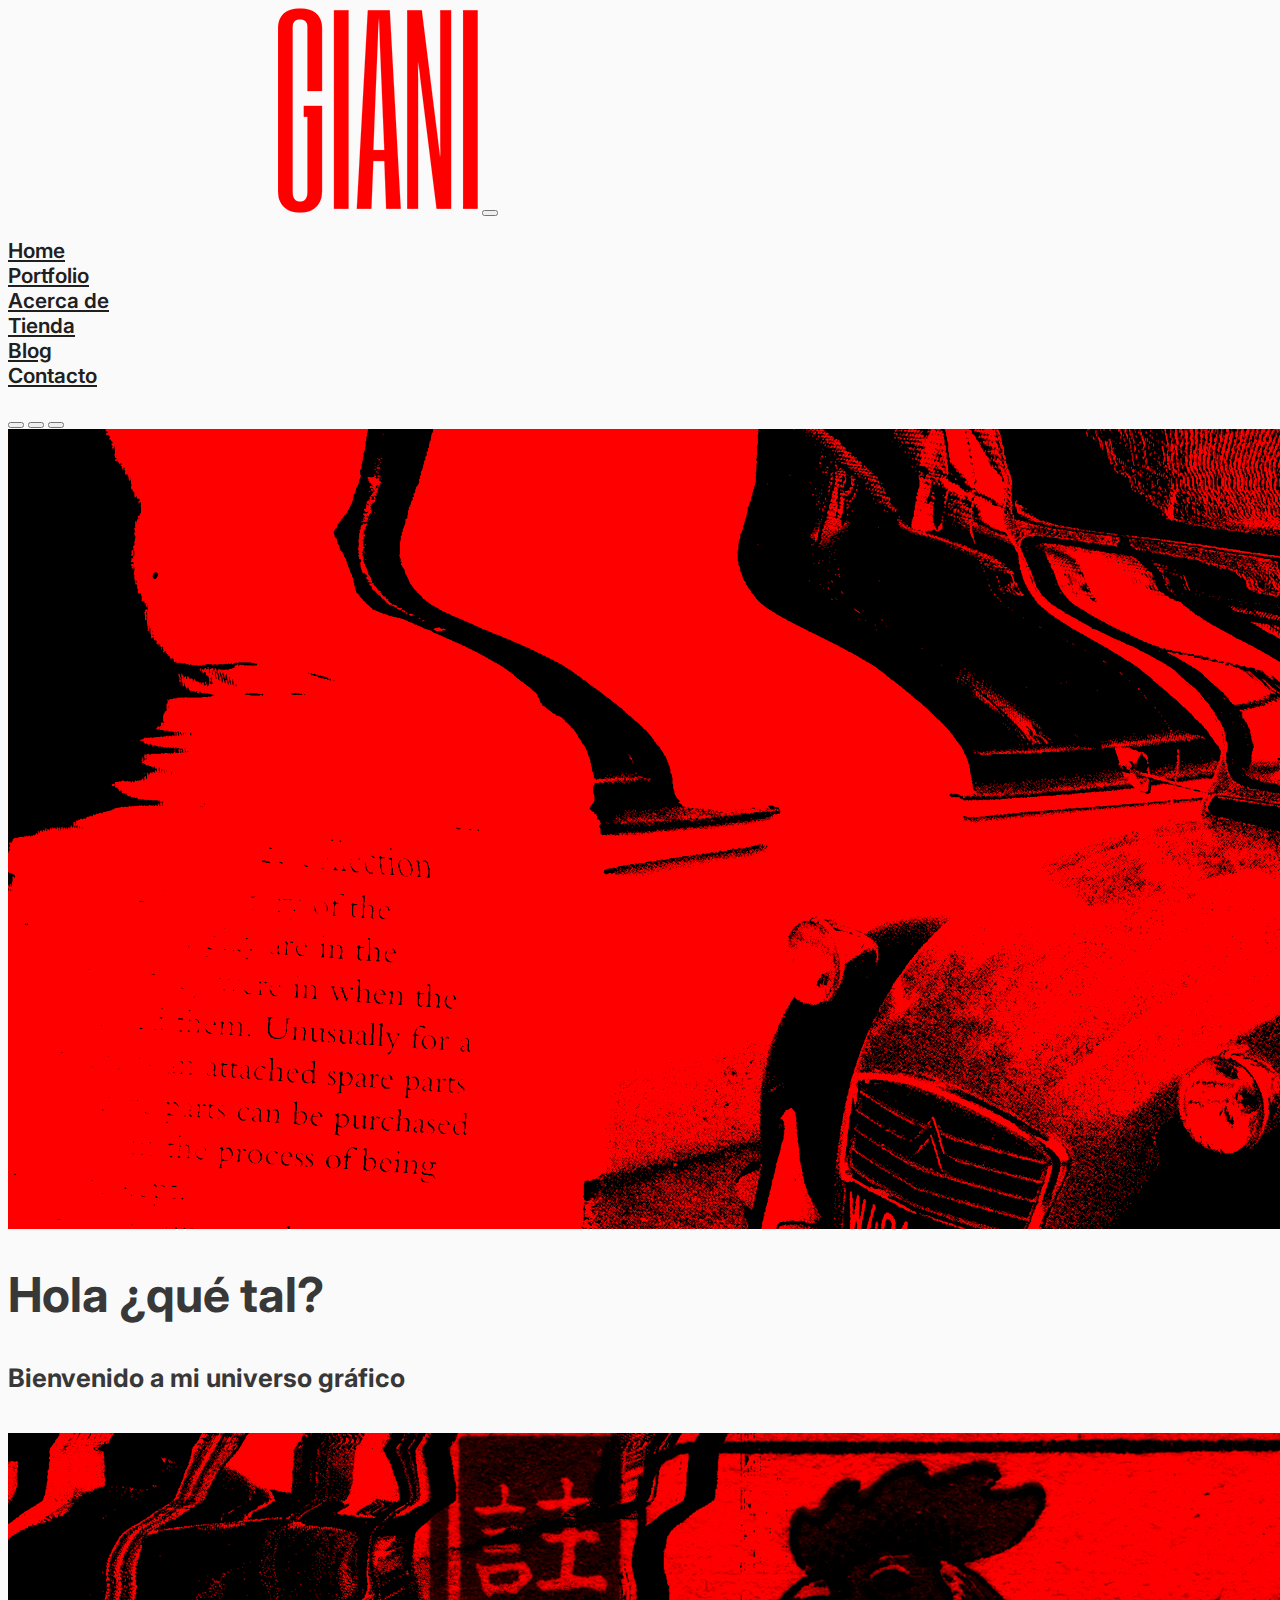
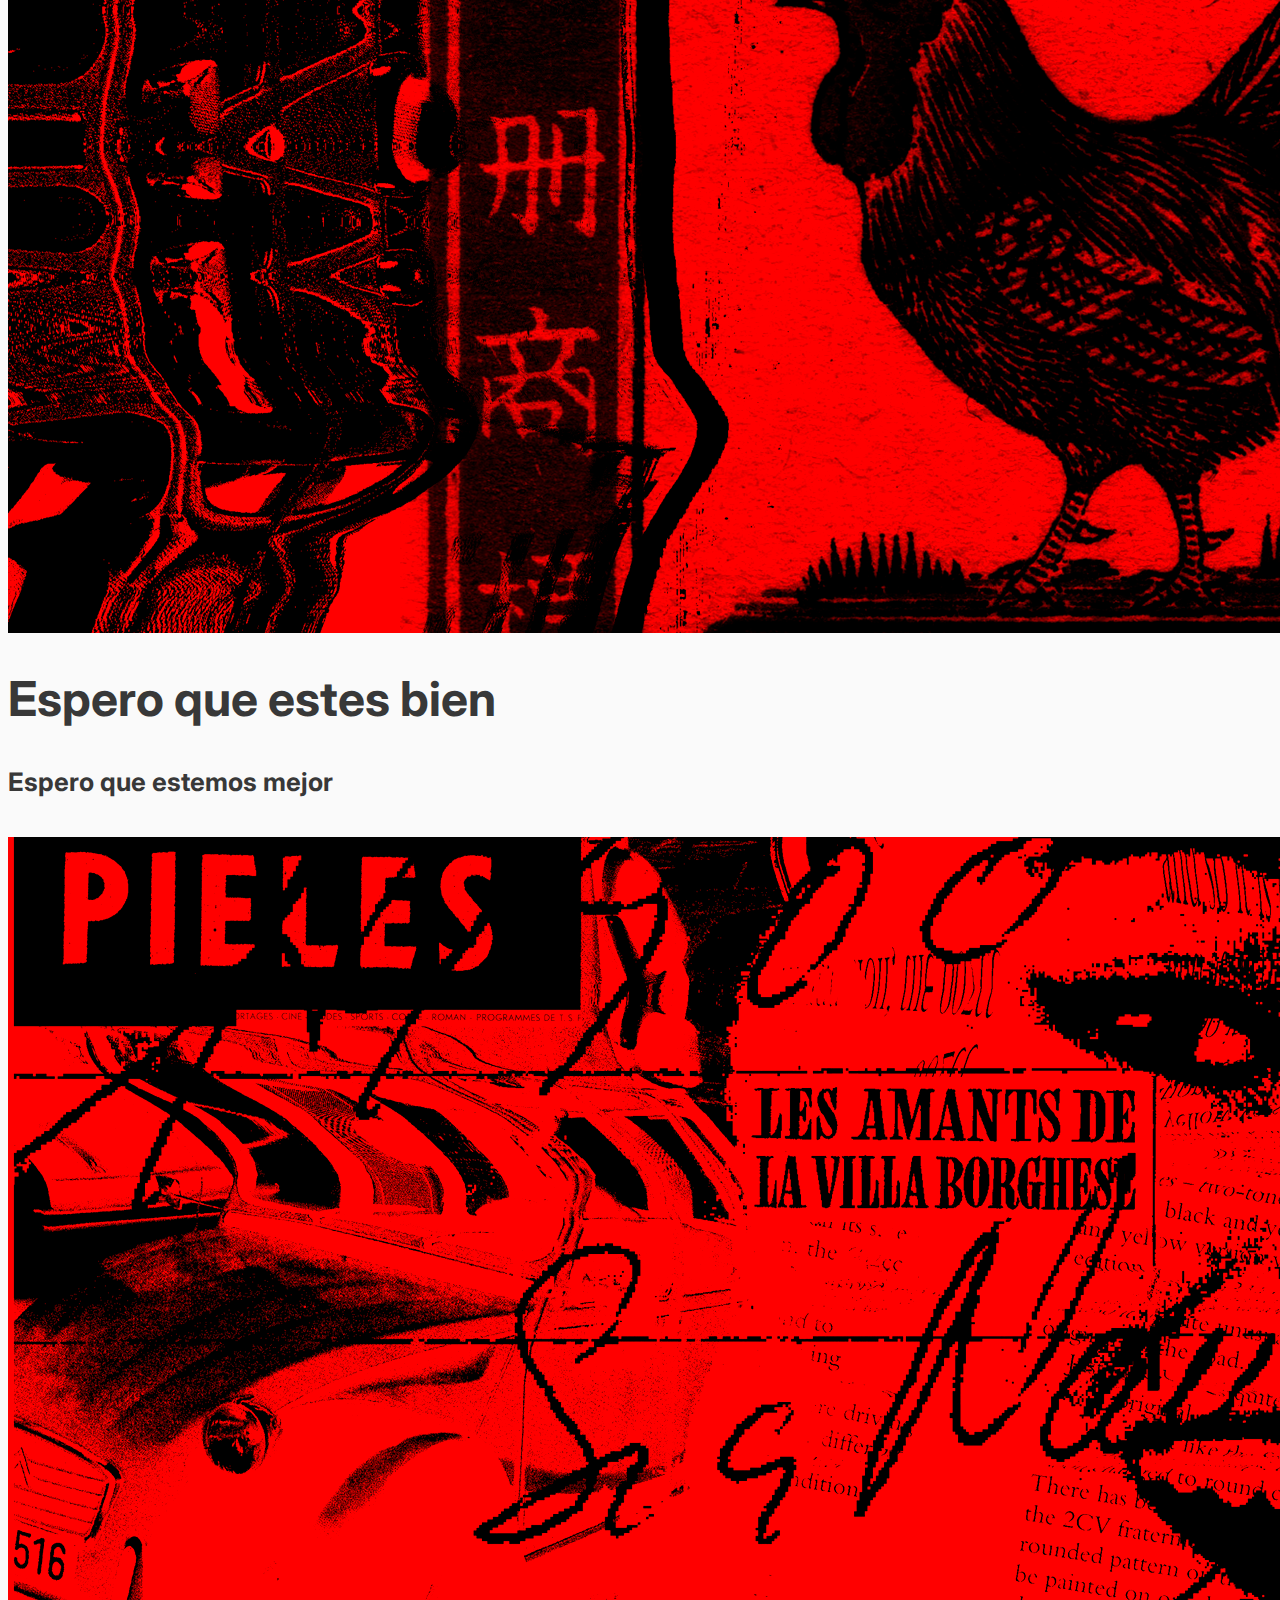
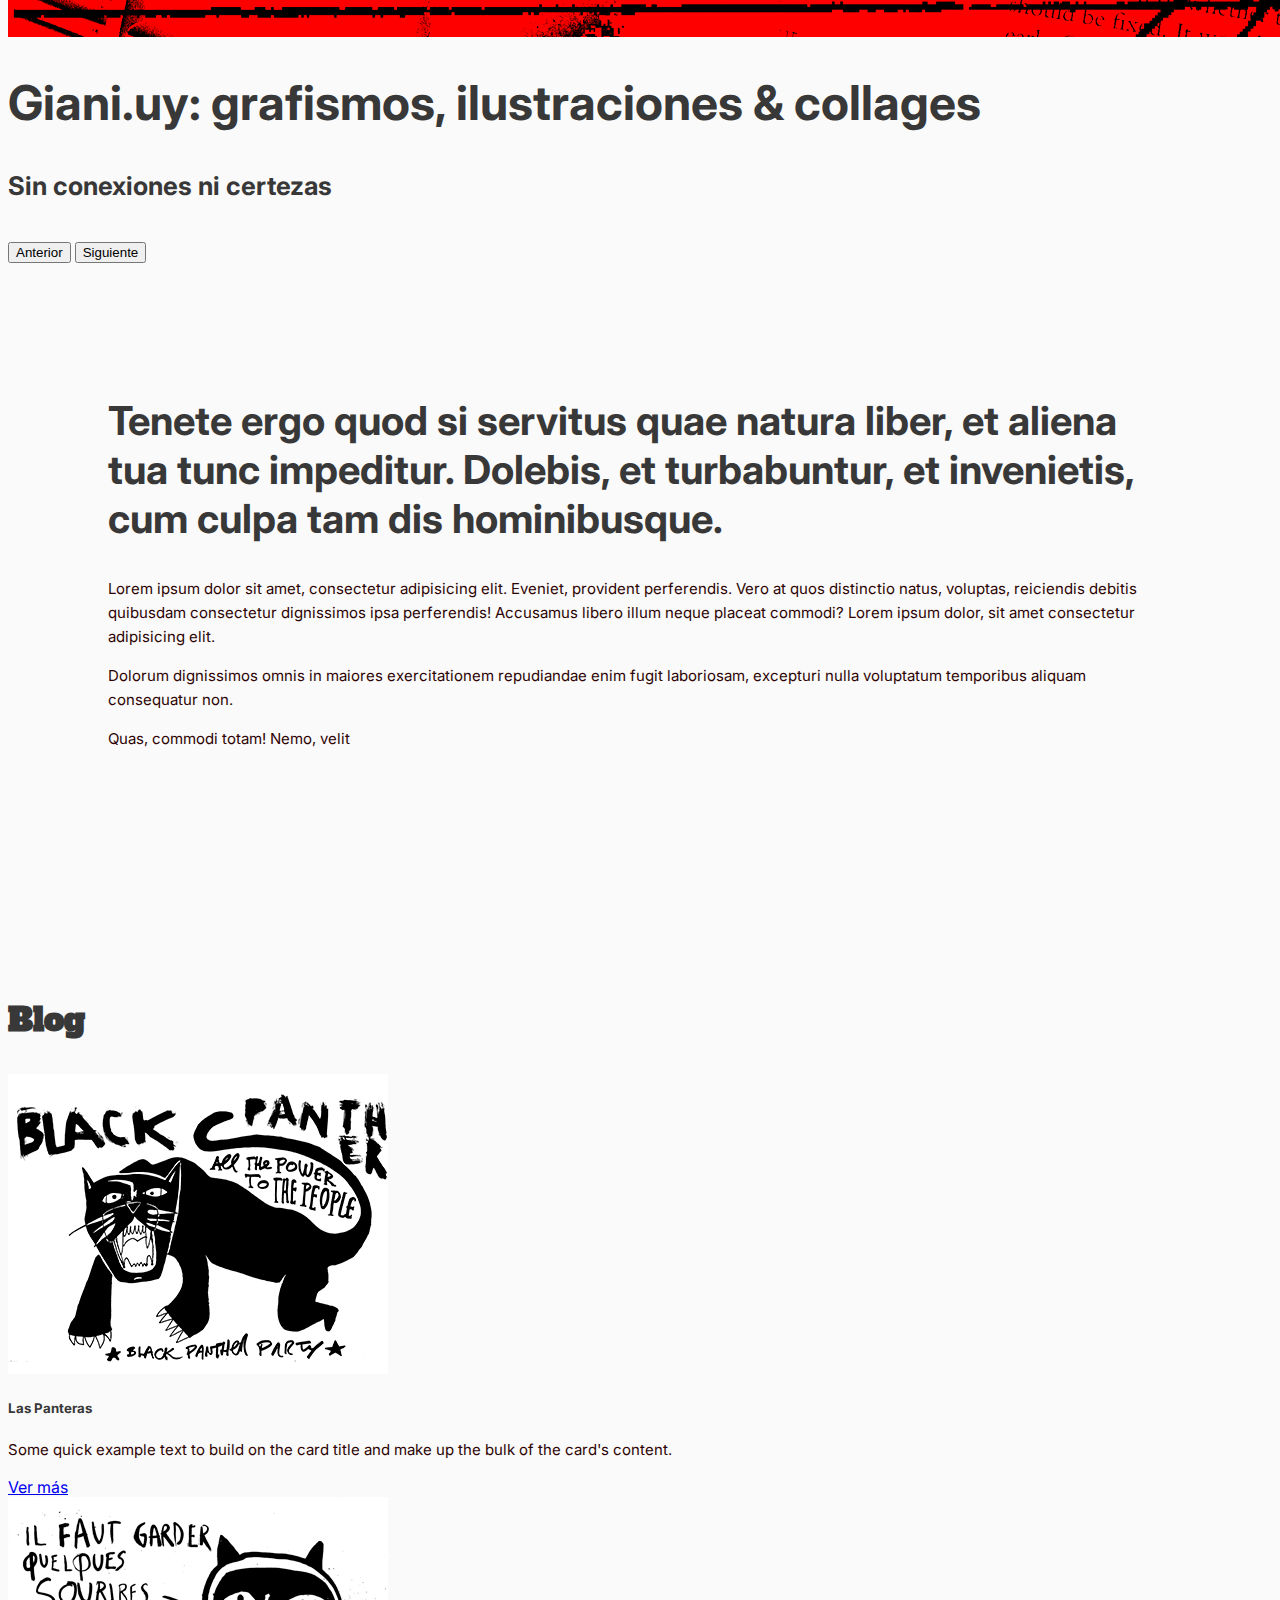
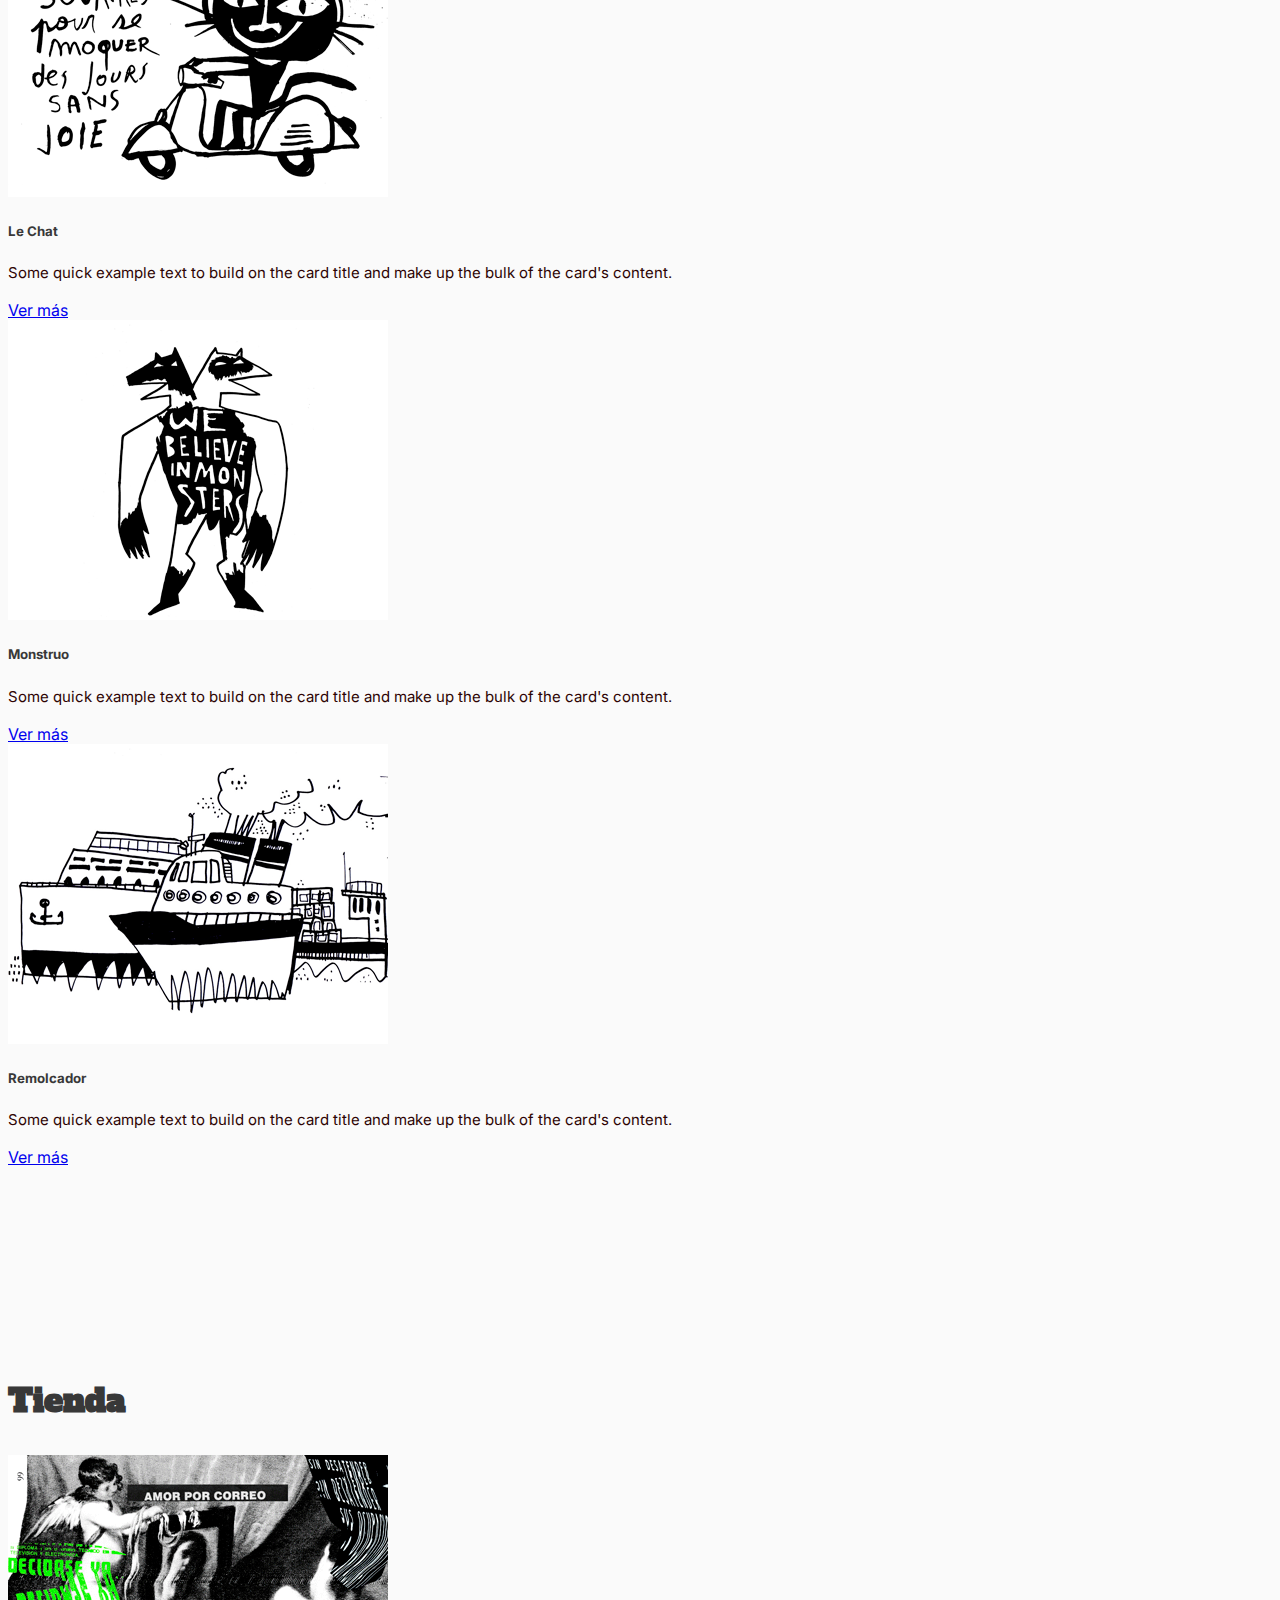
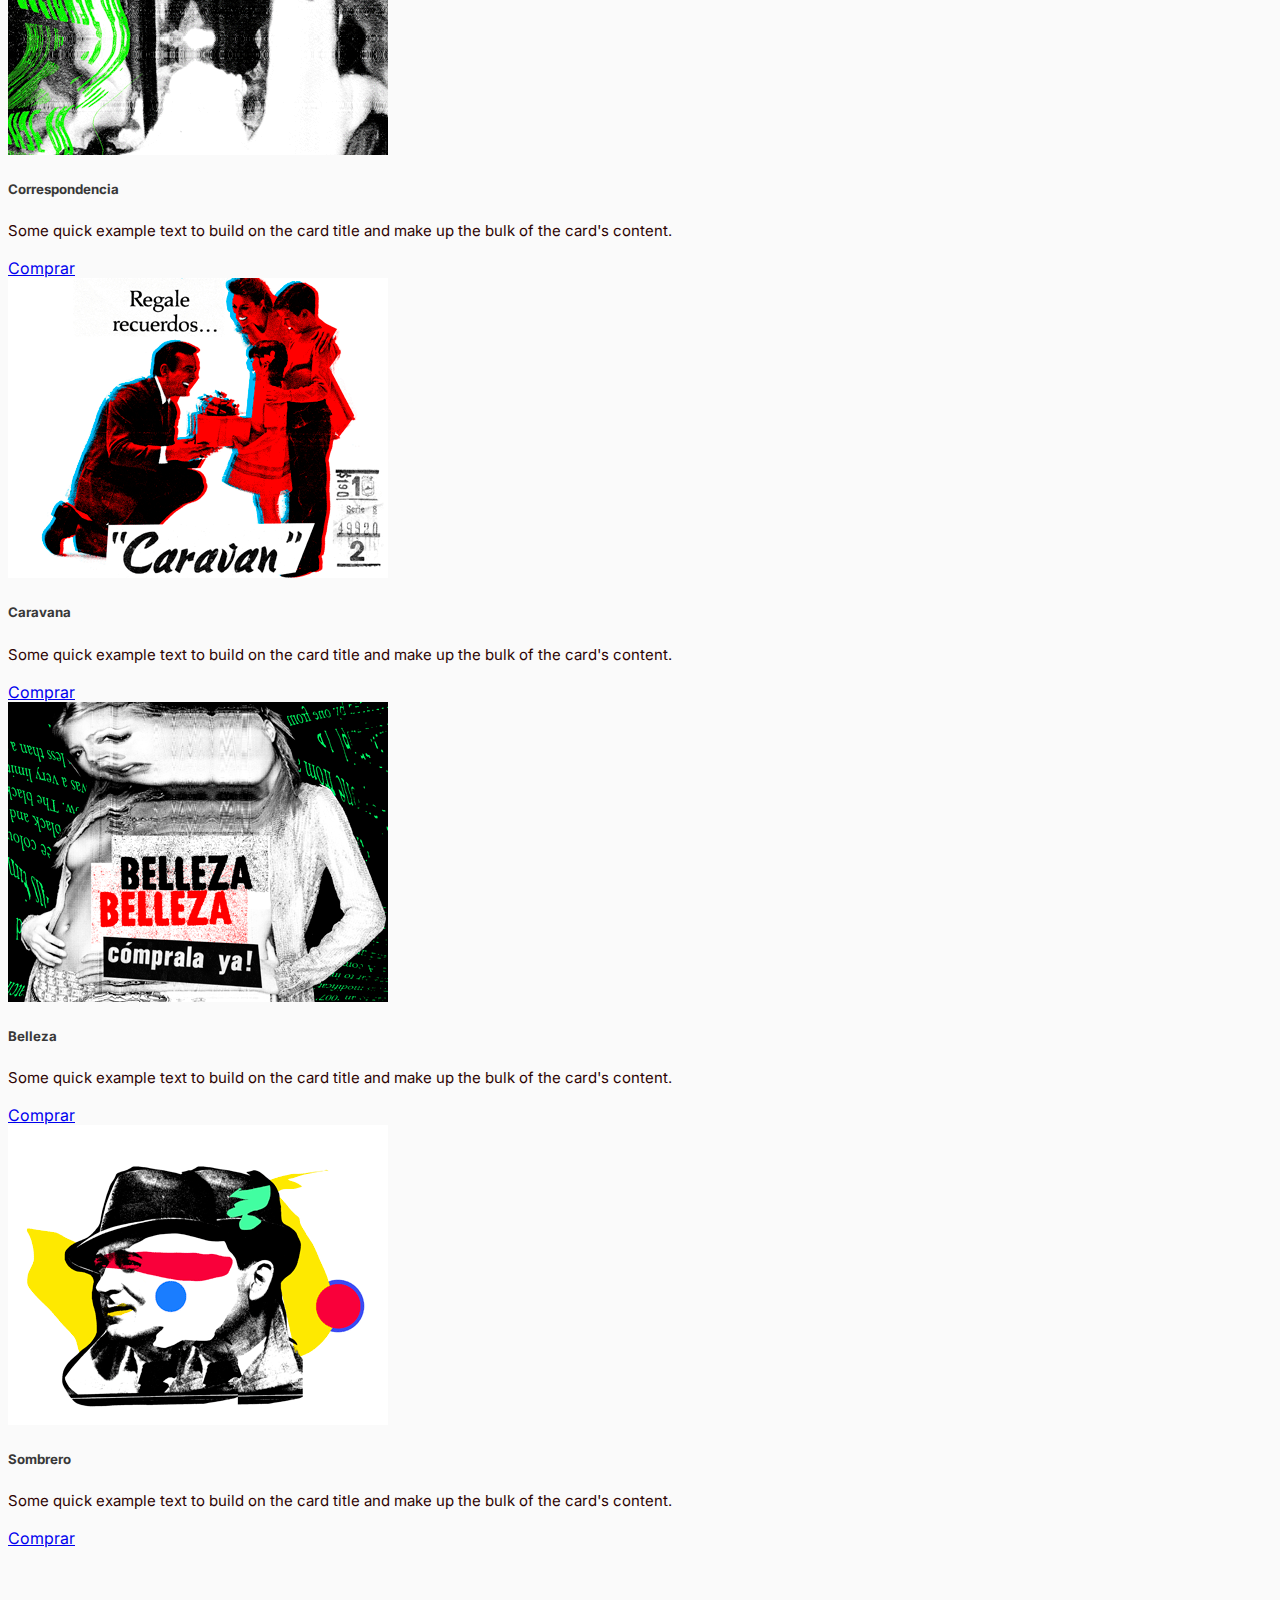
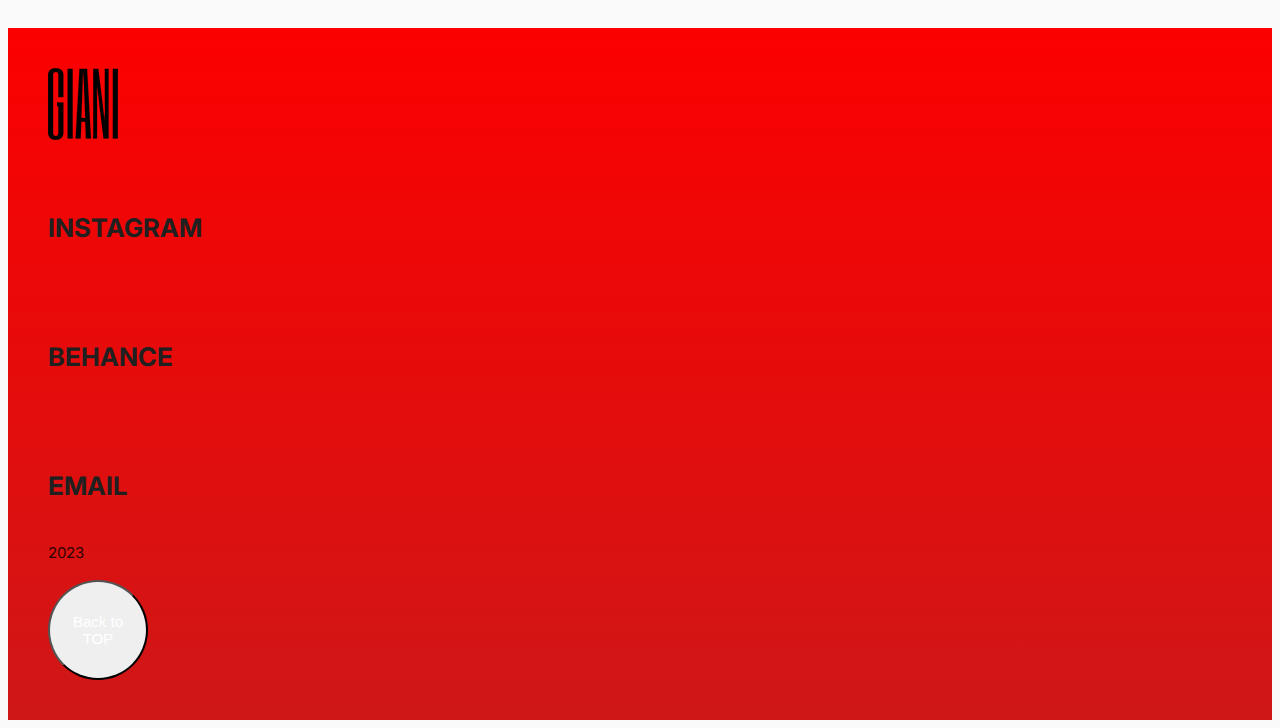
==== commit bf6c130f: "Ajustes para la entrega" ====
--- a/index.html
+++ b/index.html
@@ -116,114 +116,115 @@
         <div class="row">
           <h3>Blog</h3>
           <div class="col col-lg-3 col-md-3 col-sm-12">
-                <!--Card_01-->
-                <div class="card">
-                  <img src="/imgs/01.png" alt="imagen black panther">
-                  <div class="card-body">
-                    <h5 class="card-title">Las Panteras</h5>
-                    <p class="card-text">Some quick example text to build on the card title and make up the bulk of the
-                      card's content.</p>
-                    <a href="#" class="btn btn-primary">Go somewhere</a>
-                  </div>
-                </div>
-              </div>
-              <!--Card_02-->
-              <div class="col col-lg-3 col-md-3 col-sm-12">
-                <div class="card">
-                  <img src="/imgs/02.png" alt="imagen gato">
-                  <div class="card-body">
-                    <h5 class="card-title">Le Chat</h5>
-                    <p class="card-text">Some quick example text to build on the card title and make up the bulk of the
-                      card's content.</p>
-                    <a href="#" class="btn btn-primary">Go somewhere</a>
-                  </div>
-                </div>
-              </div>
-              <!--Card_03-->
-              <div class="col col-lg-3 col-md-3 col-sm-12">
-                <div class="card">
-                  <img src="/imgs/03.png" alt="imagen monster">
-                  <div class="card-body">
-                    <h5 class="card-title">Monstruo</h5>
-                    <p class="card-text">Some quick example text to build on the card title and make up the bulk of the
-                      card's content.</p>
-                    <a href="#" class="btn btn-primary">Go somewhere</a>
-                  </div>
-                </div>
-              </div>
-              <!--Card_04-->
-              <div class="col col-lg-3 col-md-3 col-sm-12">
-                <div class="card">
-                  <img src="/imgs/04.png" alt="imagen barco">
-                  <div class="card-body">
-                    <h5 class="card-title">Remolcador</h5>
-                    <p class="card-text">Some quick example text to build on the card title and make up the bulk of the
-                      card's content.</p>
-                    <a href="#" class="btn btn-primary">Go somewhere</a>
-                  </div>
-                </div>
-            </div>    
-          </div>
-        </div>
-        </section>
-        <!--Tienda-->
-        <section>
-          <div class="container">
-            <div class="row">
-              <h3>Tienda</h3>
-              <div class="col col-lg-3 col-md-3 col-sm-12">
-                    <!--Card_01-->
-                    <div class="card">
-                      <img src="/imgs/print01.png" alt="imagen correspondencia">
-                      <div class="card-body">
-                        <h5 class="card-title">Correspondencia</h5>
-                        <p class="card-text">Some quick example text to build on the card title and make up the bulk of the
-                          card's content.</p>
-                        <a href="#" class="btn btn-primary">Comprar</a>
-                      </div>
-                    </div>
-                  </div>
-                  <!--Card_02-->
-                  <div class="col col-lg-3 col-md-3 col-sm-12">
-                    <div class="card">
-                      <img src="/imgs/print02.png" alt="imagen caravana">
-                      <div class="card-body">
-                        <h5 class="card-title">Caravana</h5>
-                        <p class="card-text">Some quick example text to build on the card title and make up the bulk of the
-                          card's content.</p>
-                        <a href="#" class="btn btn-primary">Comprar</a>
-                      </div>
-                    </div>
-                  </div>
-                  <!--Card_03-->
-                  <div class="col col-lg-3 col-md-3 col-sm-12">
-                    <div class="card">
-                      <img src="/imgs/print03.png" alt="imagen belleza">
-                      <div class="card-body">
-                        <h5 class="card-title">Belleza</h5>
-                        <p class="card-text">Some quick example text to build on the card title and make up the bulk of the
-                          card's content.</p>
-                        <a href="#" class="btn btn-primary">Comprar</a>
-                      </div>
-                    </div>
-                  </div>
-                  <!--Card_04-->
-                  <div class="col col-lg-3 col-md-3 col-sm-12">
-                    <div class="card">
-                      <img src="/imgs/print04.png" alt="imagen sombrero">
-                      <div class="card-body">
-                        <h5 class="card-title">Sombrero</h5>
-                        <p class="card-text">Some quick example text to build on the card title and make up the bulk of the
-                          card's content.</p>
-                        <a href="#" class="btn btn-primary">Comprar</a>
-                      </div>
-                    </div>
-                </div>    
-              </div>
-            </div>
-            </section>
+            <!--Card_01-->
+            <div class="card">
+              <img src="/imgs/01.png" alt="imagen black panther">
+              <div class="card-body">
+                <h5 class="card-title">Las Panteras</h5>
+                <p class="card-text">Some quick example text to build on the card title and make up the bulk of the
+                  card's content.</p>
+                <a href="#" class="btn btn-primary">Ver más</a>
+              </div>
+            </div>
+          </div>
+          <!--Card_02-->
+          <div class="col col-lg-3 col-md-3 col-sm-12">
+            <div class="card">
+              <img src="/imgs/02.png" alt="imagen gato">
+              <div class="card-body">
+                <h5 class="card-title">Le Chat</h5>
+                <p class="card-text">Some quick example text to build on the card title and make up the bulk of the
+                  card's content.</p>
+                <a href="#" class="btn btn-primary">Ver más</a>
+              </div>
+            </div>
+          </div>
+          <!--Card_03-->
+          <div class="col col-lg-3 col-md-3 col-sm-12">
+            <div class="card">
+              <img src="/imgs/03.png" alt="imagen monster">
+              <div class="card-body">
+                <h5 class="card-title">Monstruo</h5>
+                <p class="card-text">Some quick example text to build on the card title and make up the bulk of the
+                  card's content.</p>
+                <a href="#" class="btn btn-primary">Ver más</a>
+              </div>
+            </div>
+          </div>
+          <!--Card_04-->
+          <div class="col col-lg-3 col-md-3 col-sm-12">
+            <div class="card">
+              <img src="/imgs/04.png" alt="imagen barco">
+              <div class="card-body">
+                <h5 class="card-title">Remolcador</h5>
+                <p class="card-text">Some quick example text to build on the card title and make up the bulk of the
+                  card's content.</p>
+                <a href="#" class="btn btn-primary">Ver más</a>
+              </div>
+            </div>
+          </div>
+        </div>
+      </div>
+    </section>
+    <!--Tienda-->
+    <section>
+      <div class="container">
+        <div class="row">
+          <h3>Tienda</h3>
+          <div class="col col-lg-3 col-md-3 col-sm-12">
+            <!--Card_01-->
+            <div class="card">
+              <img src="/imgs/print01.png" alt="imagen correspondencia">
+              <div class="card-body">
+                <h5 class="card-title">Correspondencia</h5>
+                <p class="card-text">Some quick example text to build on the card title and make up the bulk of the
+                  card's content.</p>
+                <a href="#" class="btn btn-primary">Comprar</a>
+              </div>
+            </div>
+          </div>
+          <!--Card_02-->
+          <div class="col col-lg-3 col-md-3 col-sm-12">
+            <div class="card">
+              <img src="/imgs/print02.png" alt="imagen caravana">
+              <div class="card-body">
+                <h5 class="card-title">Caravana</h5>
+                <p class="card-text">Some quick example text to build on the card title and make up the bulk of the
+                  card's content.</p>
+                <a href="#" class="btn btn-primary">Comprar</a>
+              </div>
+            </div>
+          </div>
+          <!--Card_03-->
+          <div class="col col-lg-3 col-md-3 col-sm-12">
+            <div class="card">
+              <img src="/imgs/print03.png" alt="imagen belleza">
+              <div class="card-body">
+                <h5 class="card-title">Belleza</h5>
+                <p class="card-text">Some quick example text to build on the card title and make up the bulk of the
+                  card's content.</p>
+                <a href="#" class="btn btn-primary">Comprar</a>
+              </div>
+            </div>
+          </div>
+          <!--Card_04-->
+          <div class="col col-lg-3 col-md-3 col-sm-12">
+            <div class="card">
+              <img src="/imgs/print04.png" alt="imagen sombrero">
+              <div class="card-body">
+                <h5 class="card-title">Sombrero</h5>
+                <p class="card-text">Some quick example text to build on the card title and make up the bulk of the
+                  card's content.</p>
+                <a href="#" class="btn btn-primary">Comprar</a>
+              </div>
+            </div>
+          </div>
+        </div>
+      </div>
+    </section>
 
   </main>
+  <!--FOOTER-->
   <footer>
     <div class="container">
       <div class="row">
@@ -234,11 +235,11 @@
           <h4><a href="#">EMAIL</a></h4>
           <p>2023</p>
         </div>
-        <div class="col col-lg-3 col-md-3 col-sm-12 ms-auto">  
-          <button type="button" class="btn btn-dark btn-circle btn-xl"><a href="#">Back to TOP</a></button>
-        </div>
-      </div>  
-    </div>    
+        <div id="backtotop" class="col col-lg-3 col-md-3 col-sm-12 ms-auto"> <button type="button"
+            class="btn btn-dark btn-circle btn-xl"><a href="#">Back to TOP</a></button>
+        </div>
+      </div>
+    </div>
   </footer>
 </body>
 
--- a/CSS/estilos.css
+++ b/CSS/estilos.css
@@ -1,195 +1,216 @@
-/* CSS PERSONALIZADO*/
-@import url('https://fonts.googleapis.com/css2?family=Alfa+Slab+One&family=DM+Serif+Display:ital@0;1&family=Inter:wght@500&family=Montserrat:ital,wght@0,600;0,700;0,900;1,900&display=swap');
-
+/* IMPORTACIONES */
+@import url("https://fonts.googleapis.com/css2?family=Alfa+Slab+One&family=DM+Serif+Display:ital@0;1&family=Inter:wght@500&family=Montserrat:ital,wght@0,600;0,700;0,900;1,900&display=swap");
+/* COLORES */
+/* SCSS */
 body {
-
-    color: rgb(56, 56, 56);
-    font-family: 'Inter', sans-serif;
-    background-color: #fafafa;
+  color: rgb(56, 56, 56);
+  font-family: "Inter", sans-serif;
+  background-color: #fafafa;
 }
 
 section {
-    padding-top: 100px;
-    padding-bottom: 80px;
+  padding-top: 100px;
+  padding-bottom: 80px;
 }
 
 header img {
-    padding-left: 270px;
+  padding-left: 270px;
 }
 
 p {
-    color: rgb(45, 3, 3);
-    font-size: 15px;
-    line-height: 1.6em;
+  color: rgb(45, 3, 3);
+  font-size: 15px;
+  line-height: 1.6em;
 }
 
 nav ul {
-    font-size: 1.3em;
-    font-weight: 600;
-}
-
+  font-size: 1.3em;
+  font-weight: 600;
+}
 nav ul a {
-    color: rgb(32, 32, 32);
+  color: #202020;
 }
 
 h1 {
-    font-size: 3em;
+  font-size: 3em;
 }
 
 h2 {
-    font-size: 2.5em;
+  font-size: 2.5em;
 }
 
 h3 {
-    font-size: 2em;
-    font-family: 'Alfa Slab One', serif;
-}
+  font-size: 2em;
+  font-family: "Alfa Slab One", serif;
+}
+
 h4 {
-    font-size: 1.6em;
-    line-height: 1.6em;
+  font-size: 1.6em;
+  line-height: 1.6em;
 }
 
 footer {
-    background-color: #e50404;
-    color: #111212;
-    padding: 40px;
-}
-
+  background-image: linear-gradient(to top, #cf1717, #fc0000);
+  color: #202020;
+  padding: 40px;
+}
 footer img {
-    margin-bottom: 30px;
-}
-
+  margin-bottom: 30px;
+}
 footer a {
-    color: #111212;
-    text-decoration: none;
-}
-
+  color: #202020;
+  text-decoration: none;
+}
 footer a:hover {
+  color: #ffffff;
+}
+
+#backtotop {
+  -webkit-transition: 1s linear;
+  transition: 1s linear;
+}
+
+#backtotop:hover {
+  -webkit-transform: translateY(20px);
+  transform: translateY(20px);
+}
+
+.carousel-inner p {
+  color: aliceblue;
+}
+
+#bajada-home {
+  padding: 100px;
+  text-align: left;
+}
+
+#bajada-acerca {
+  padding-top: 40px;
+}
+
+#cv ul li {
+  margin-top: 10px;
+}
+#cv ul li ul li b {
+  font-weight: 700;
+  color: redpower;
+}
+
+#portfolio {
+  background-color: #ffffff;
+}
+
+ul {
+  list-style-type: none;
+  padding-left: 0;
+}
+
+.btn-primary {
+  --bs-btn-bg: #343a40;
+  --bs-btn-hover-bg: #FF0000;
+  border: none;
+}
+
+footer button {
+  padding: 50px;
+}
+footer button a {
+  color: #ffffff;
+}
+
+.btn-circle.btn-xl {
+  width: 100px;
+  height: 100px;
+  padding: 13px 18px;
+  border-radius: 60px;
+  font-size: 15px;
+  text-align: center;
+}
+
+.card {
+  border: none !important;
+}
+
+form textarea {
+  margin-bottom: px;
+  width: 100%;
+  border: none;
+  height: 180px;
+  background-color: #dadada;
+  padding: 10px;
+}
+
+.movido {
+  transform: rotate(20deg);
+}
+
+/* MEDIA QUERIES */
+@media screen and (min-width: 992px) {
+  .navbar-expand-lg .navbar-collapse {
+    padding-right: 100px;
+  }
+}
+@media (max-width: 768px) {
+  header img {
+    padding-left: 10px;
+  }
+  .navbar-collapse {
+    background: redpower;
+    padding: 10px;
+    margin-top: 10px;
+  }
+  .navbar-nav .nav-link.active,
+  .navbar-nav .nav-link.show {
+    color: aliceblue;
+  }
+  .navbar-nav .nav-link {
+    color: #f7f8f8;
+  }
+  .nav-link.visited {
+    color: #f7f8f8 !important;
+  }
+  .navbar-nav .nav-link:hover {
     color: #ffffff;
-
-}
-
-.carousel-inner p {
+  }
+}
+.tarjeta01 img {
+  width: 270px;
+  margin-bottom: 20px;
+}
+
+.tarjeta02 img {
+  width: 270px;
+  margin-bottom: 20px;
+}
+
+@media (max-width: 430px) {
+  header img {
+    padding-left: 10px;
+  }
+  .navbar-collapse {
+    background: redpower;
+    padding: 10px;
+    margin-top: 10px;
+  }
+  .navbar-nav .nav-link.active,
+  .navbar-nav .nav-link.show {
     color: aliceblue;
-     !important
-}
-
-#bajada-home {
-    padding: 100px;
-    text-align: left;
-}
-#bajada-acerca {
-    padding-top: 40px;
-}
-#cv ul li {
-    margin-top: 10px;
-}
-#cv ul li b{
-    font-weight: 700;
-    color: #e50404;
-}
-ul {
-    list-style-type: none;
-    padding-left: 0;
-}
-.card {
-    border: none !important;
-}
-
-.btn-primary {
-    --bs-btn-bg: #343a40;
-    --bs-btn-hover-bg: #e50404;
-    border: none;
-}
-
-footer button a {
+  }
+  .navbar-nav .nav-link {
+    color: #f7f8f8;
+  }
+  .nav-link.visited {
+    color: #f7f8f8 !important;
+  }
+  .navbar-nav .nav-link:hover {
     color: #ffffff;
-}
-
-footer button {
-    padding: 50px;
-}
-
-.btn-circle.btn-xl {
-    width: 100px;
-    height: 100px;
-    padding: 13px 18px;
-    border-radius: 60px;
-    font-size: 15px;
-    text-align: center;
-}
-
-/*MEDIA QUERIES*/
-
-@media screen and (min-width: 992px) {
-    .navbar-expand-lg .navbar-collapse {
-        padding-right: 100px
-    }
-}
-
-@media (max-width:768px) {
-    header img {
-        padding-left: 10px;
-    }
-
-    .navbar-collapse {
-        background: #fc0000;
-        padding: 10px;
-        margin-top: 10px;
-    }
-
-    .navbar-nav .nav-link.active,
-    .navbar-nav .nav-link.show {
-        color: aliceblue;
-    }
-
-    .navbar-nav .nav-link {
-        color: rgb(247, 248, 248);
-    }
-
-    .nav-link .nav-link.visited,
-        {
-        color: rgb(231, 235, 238) !important;
-    }
-
-    .navbar-nav .nav-link:hover {
-        color: #ffffff;
-    }
-
-    @media (max-width:430px) {
-        header img {
-            padding-left: 10px;
-        }
-
-        .navbar-collapse {
-            background: #fc0000;
-            padding: 10px;
-            margin-top: 10px;
-        }
-
-        .navbar-nav .nav-link.active,
-        .navbar-nav .nav-link.show {
-            color: aliceblue;
-        }
-
-        .navbar-nav .nav-link {
-            color: rgb(247, 248, 248);
-        }
-
-        .nav-link .nav-link.visited,
-            {
-            color: rgb(231, 235, 238) !important;
-        }
-
-        .navbar-nav .nav-link:hover {
-            color: #ffffff;
-        }
-
-        .carousel {
-            display: none;
-        }
-
-        #bajada-home {
-            padding: 10px;
-        }
-    }+  }
+  .carousel {
+    display: none;
+  }
+  #bajada-home {
+    padding: 10px;
+  }
+}
+
+/*# sourceMappingURL=estilos.css.map */
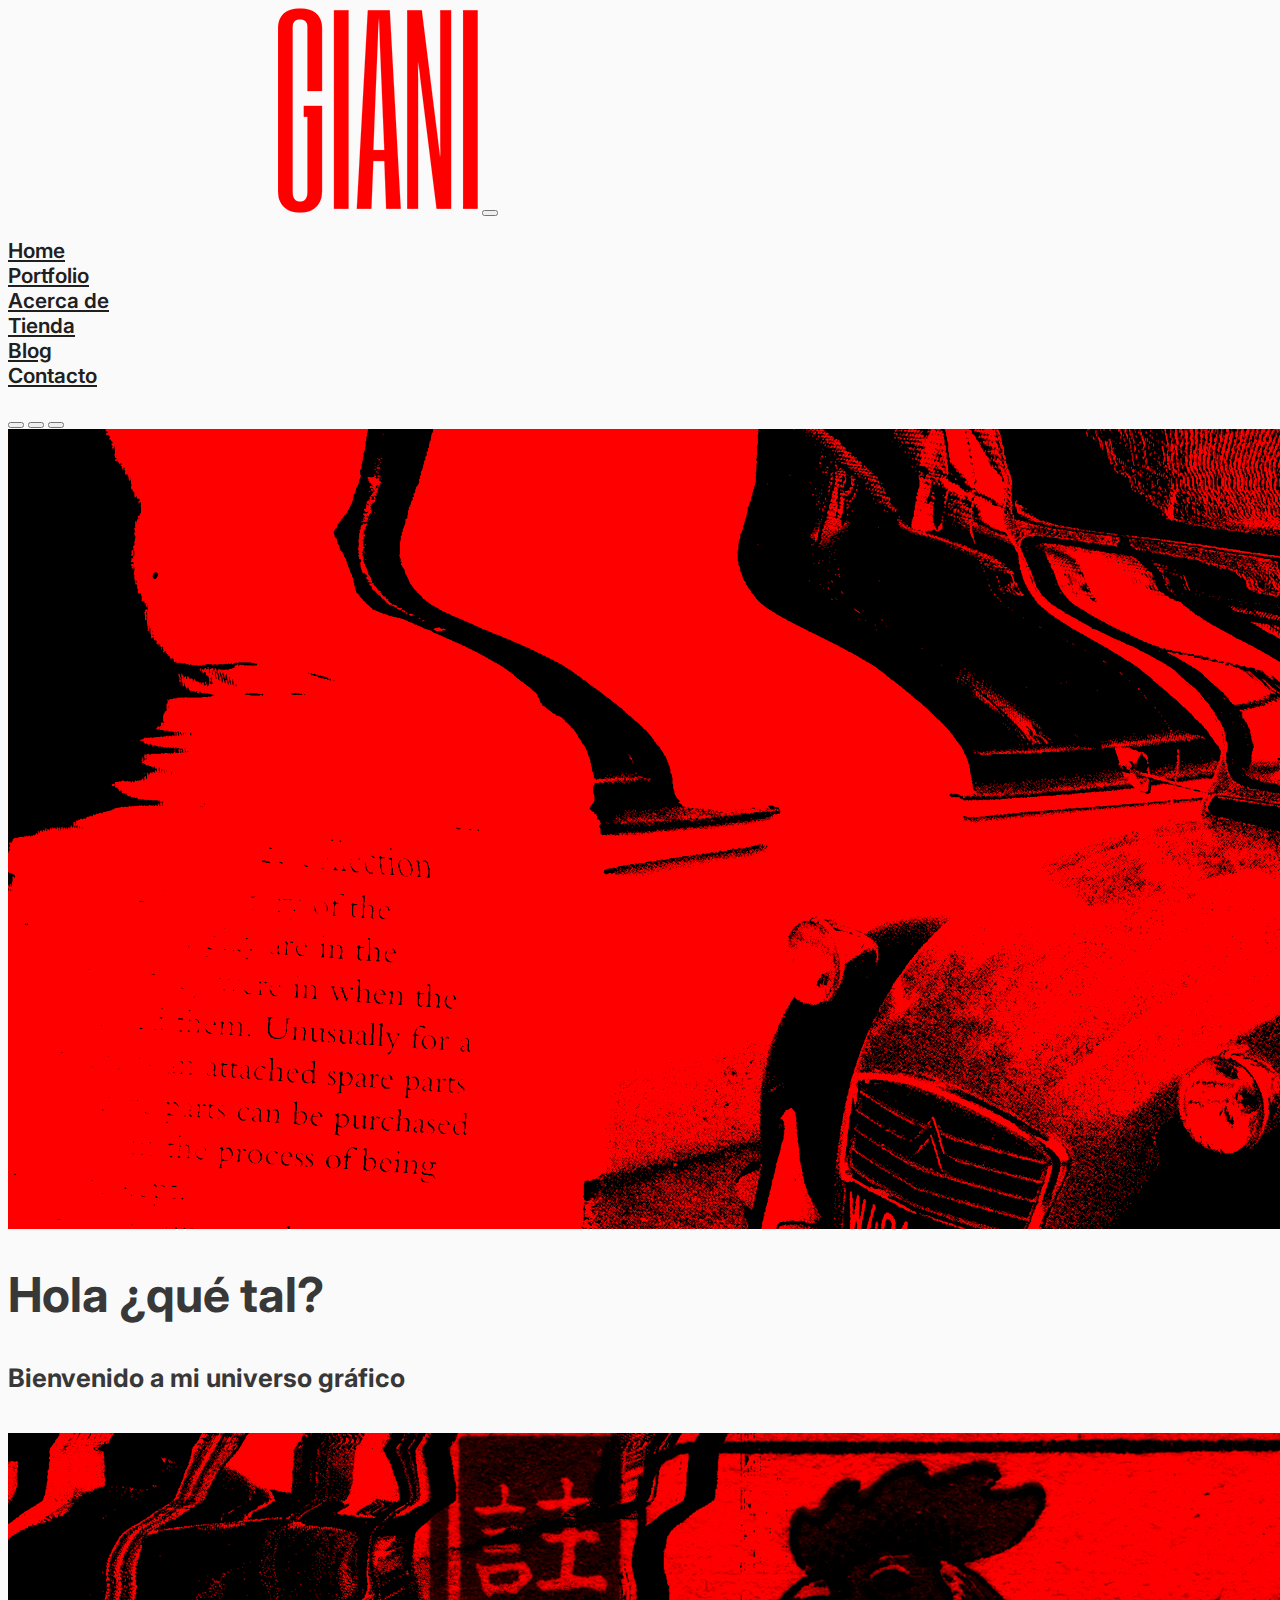
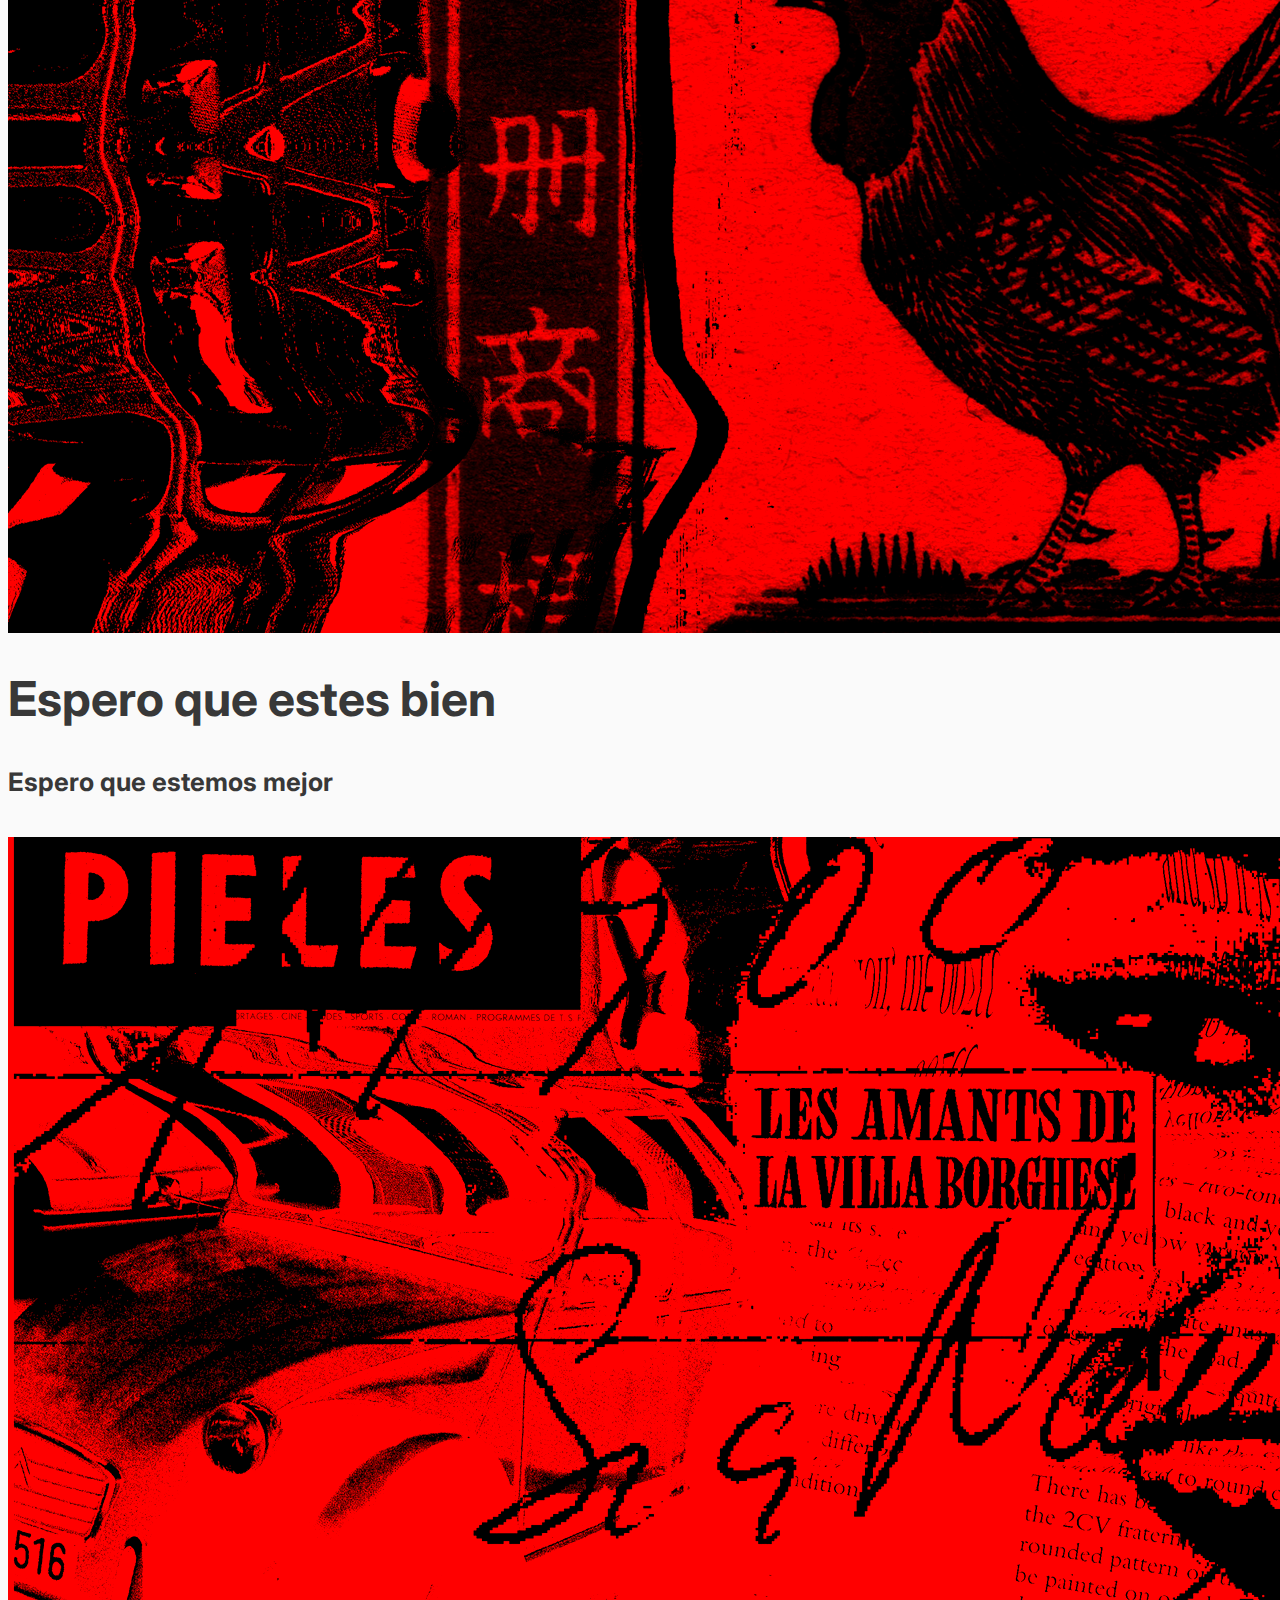
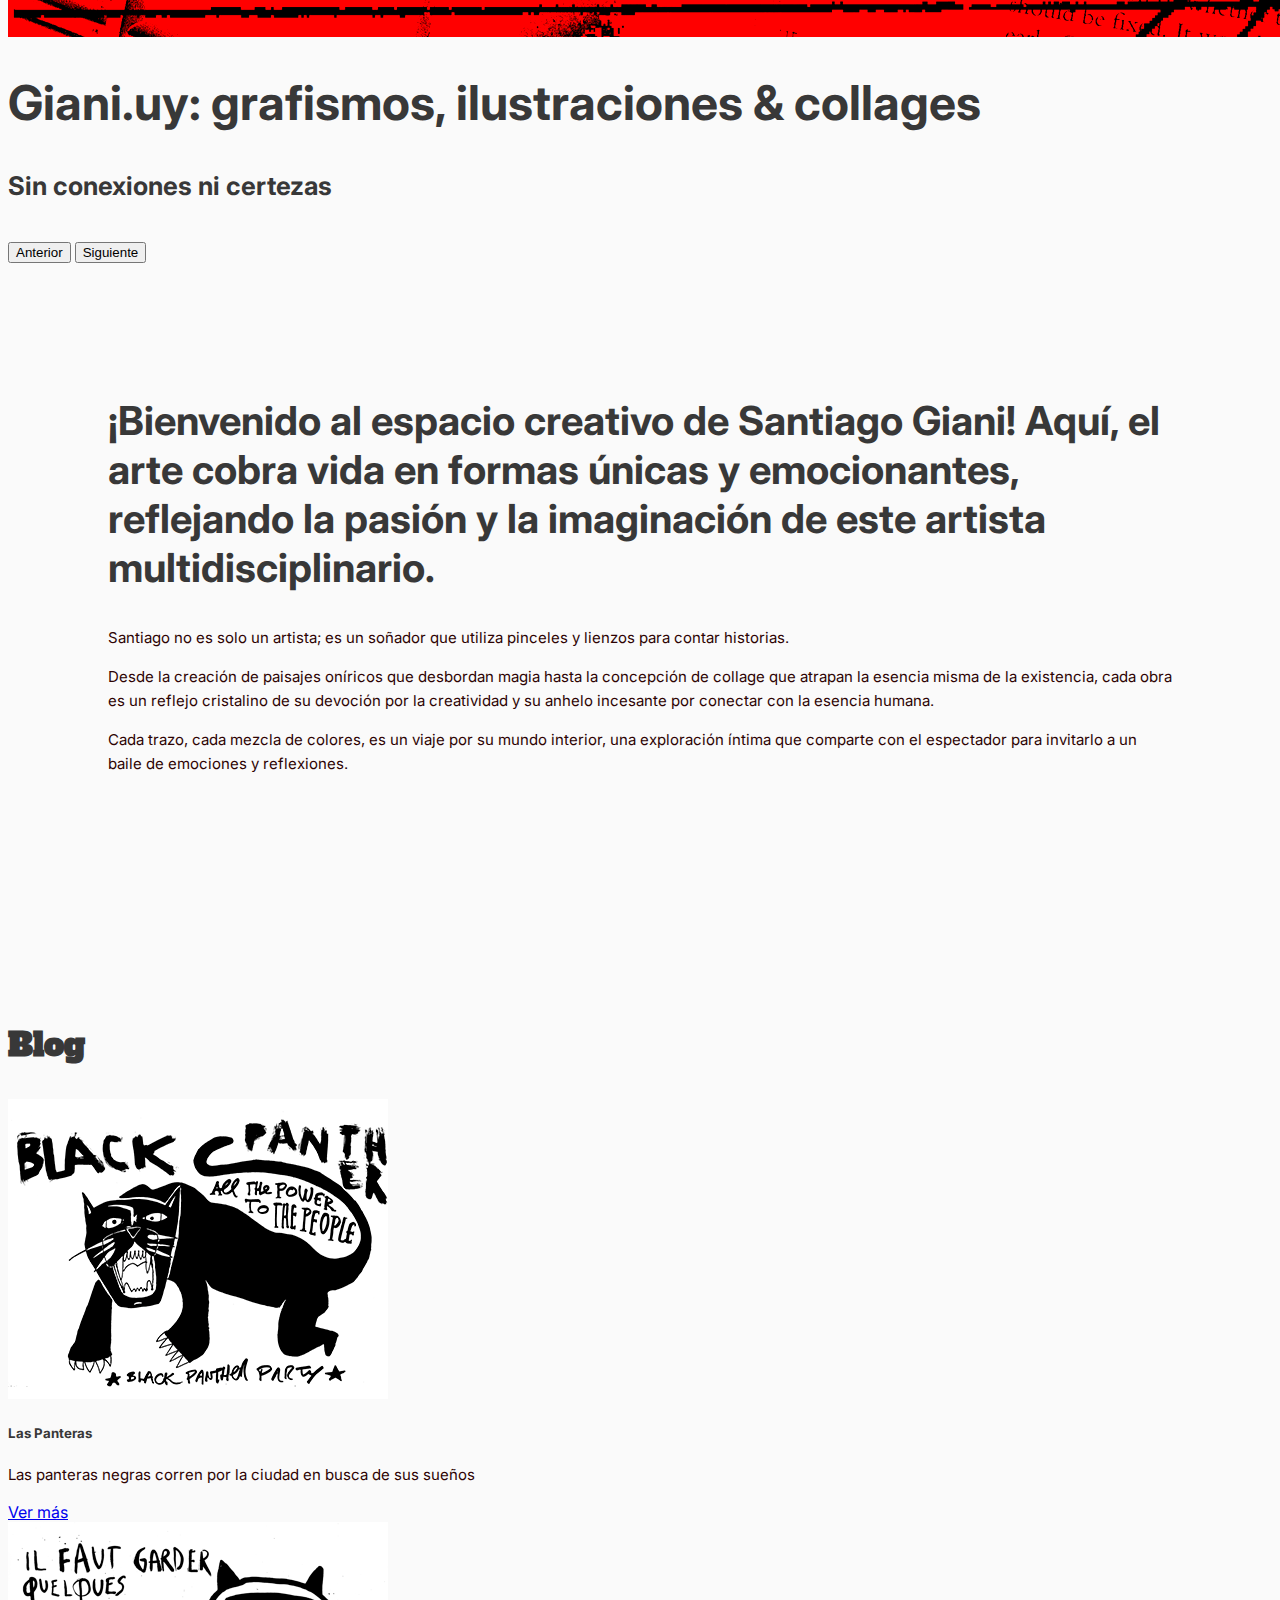
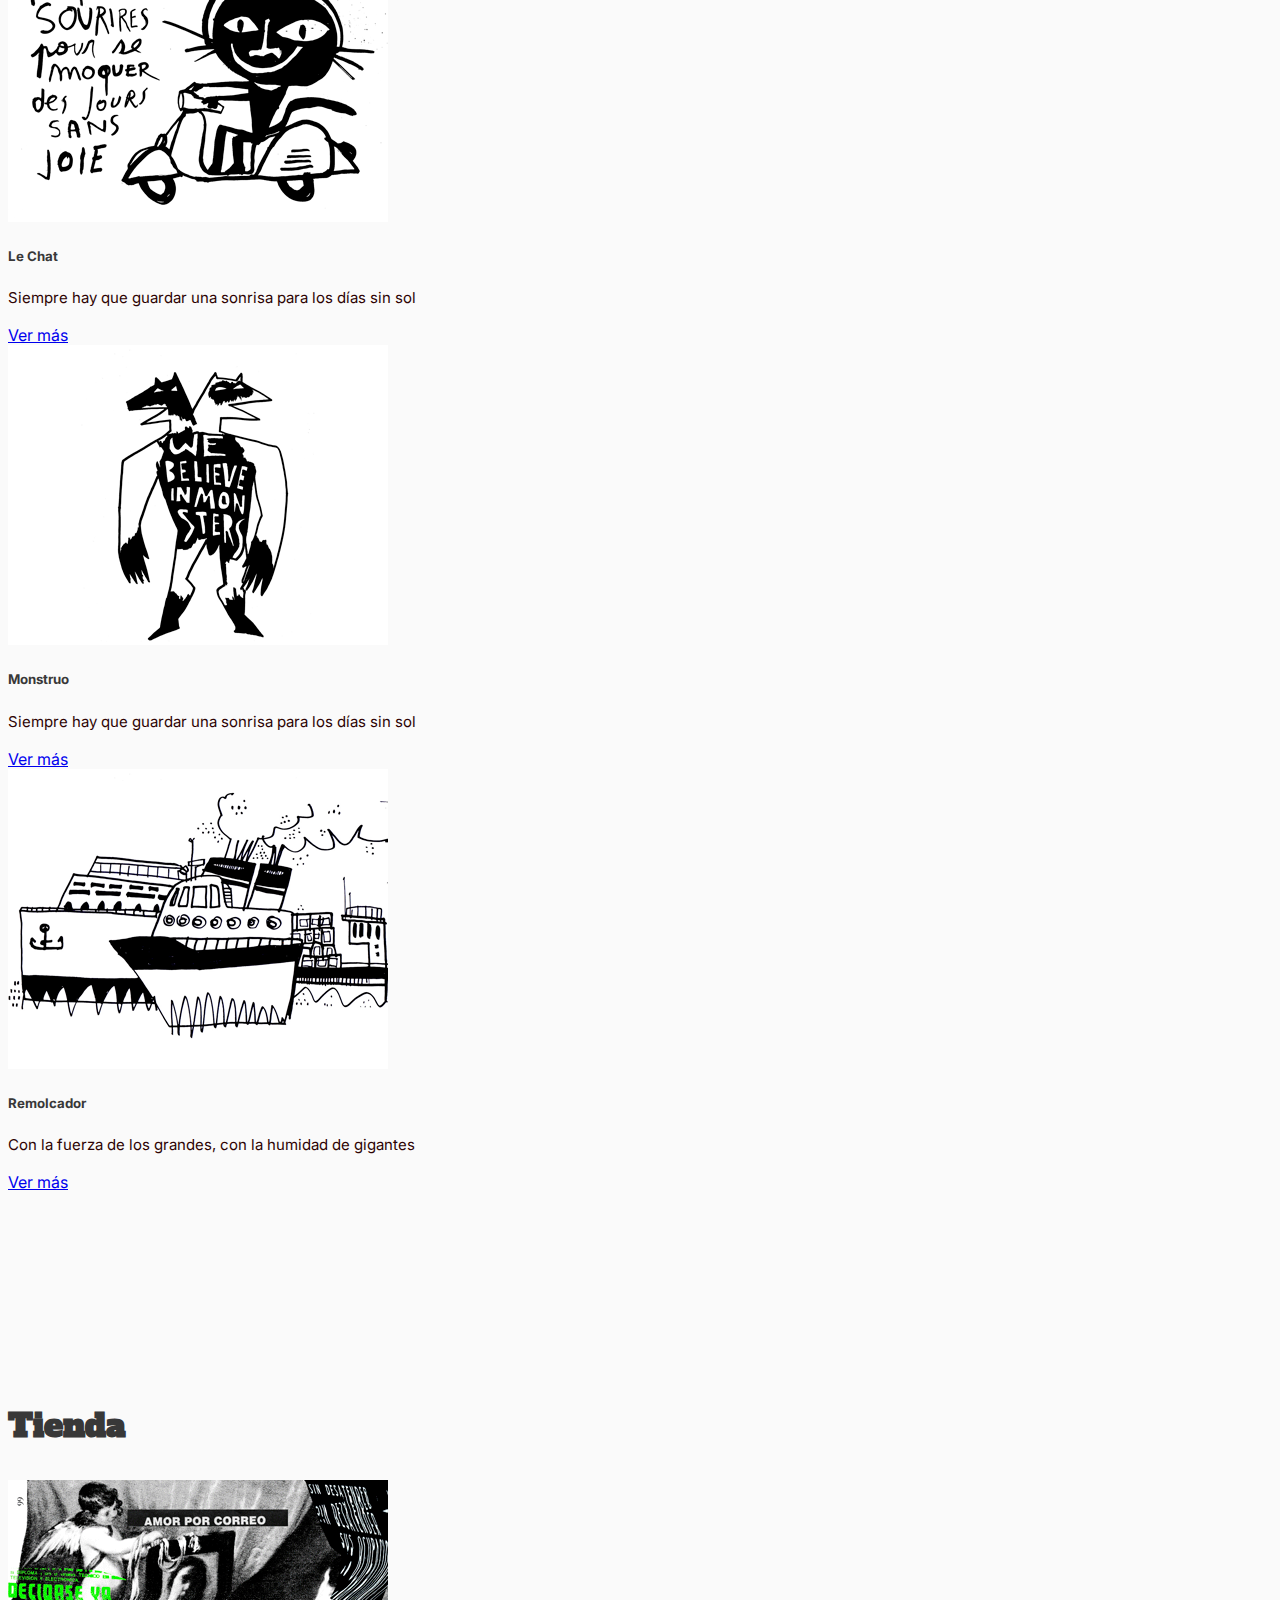
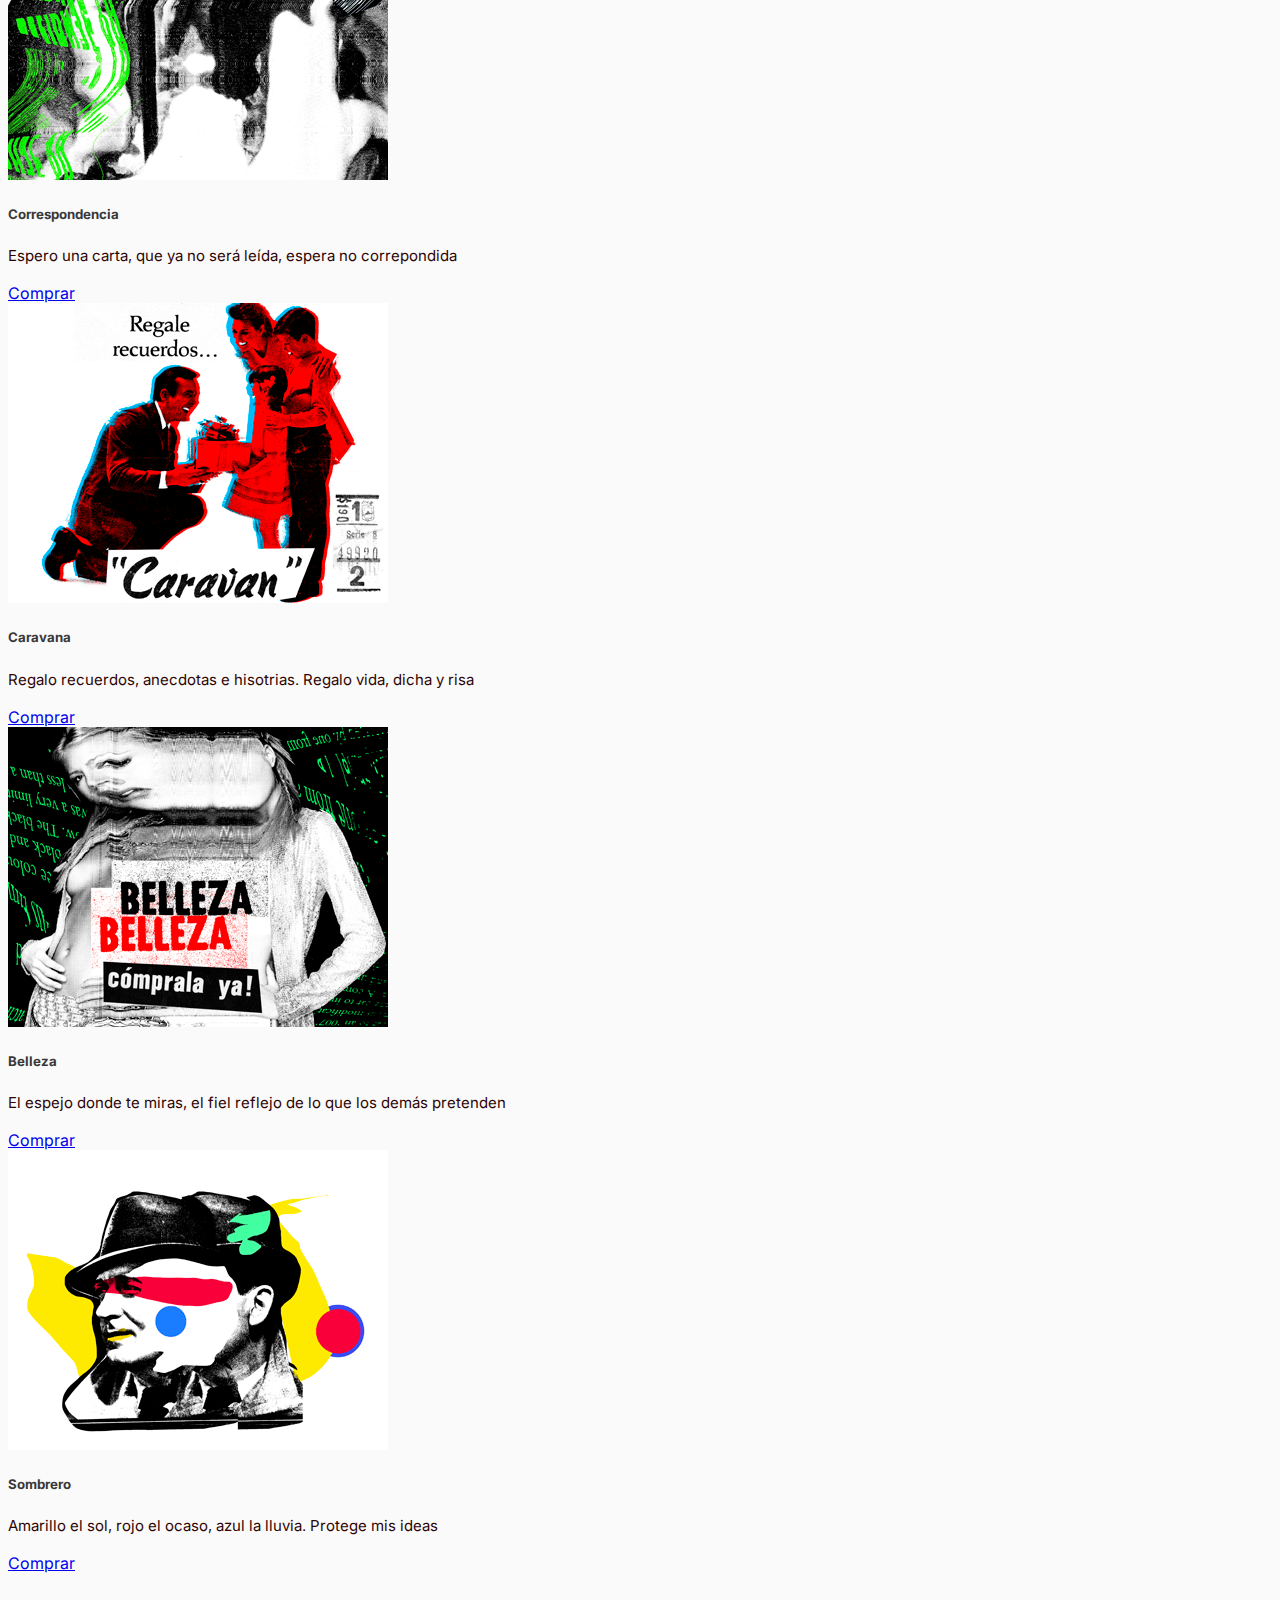
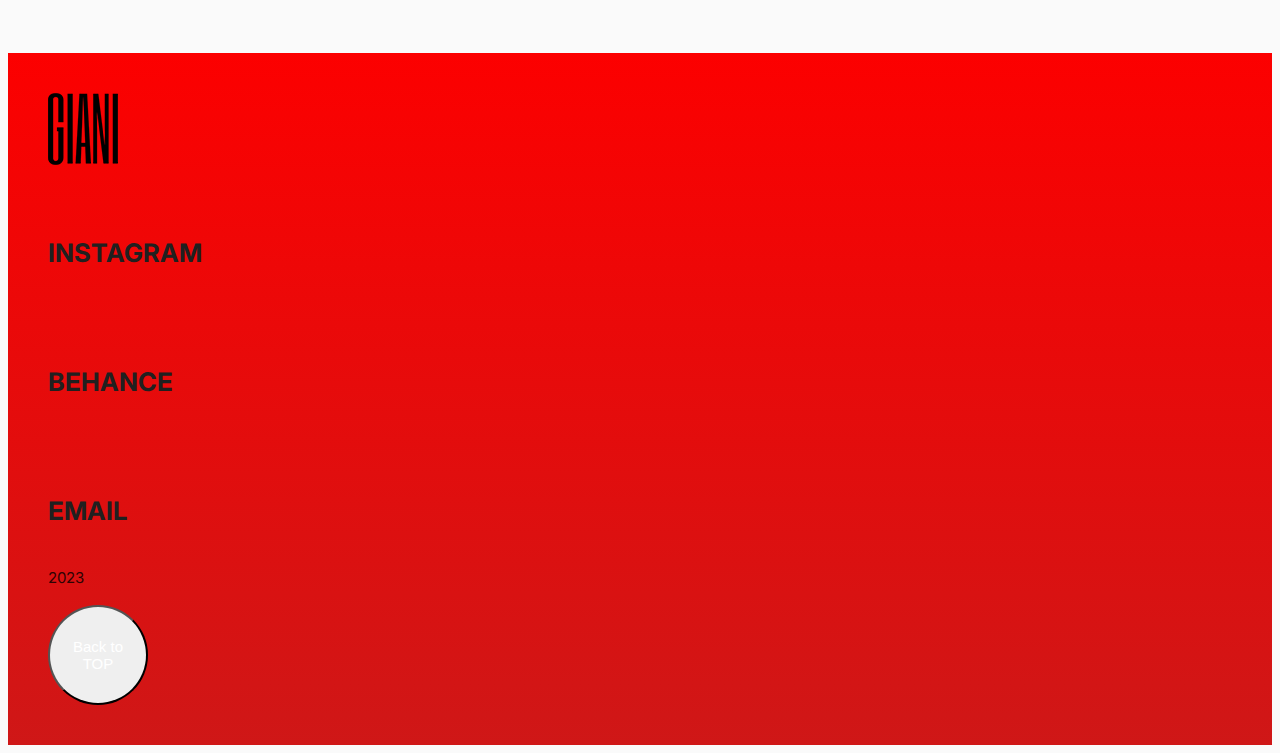
==== commit b137cd1c: "Entrega final" ====
--- a/index.html
+++ b/index.html
@@ -4,7 +4,15 @@
 <head>
   <meta charset="utf-8">
   <meta name="viewport" content="width=device-width, initial-scale=1">
-  <title>Giani.uy</title>
+  <title>Santiago Giani universo gráfico </title>
+  <meta name="description" content="¡Hola, bienvenido al portfolio artístico de Santiago Giani! Aquí, la imaginación toma forma y el arte cobra vida de una manera única y trepidante"/> 
+  <meta  author="Santiago Giani"/>
+  <meta  name="keywords" content="santiago giani, arte, collage, pintura, dibujo, ilustración"/>
+  <meta  name="copyright" content="Santiago Giani"/>
+  <meta  name="robots" content="index"/>
+  <meta http-equiv="cache-control" content="no-cache"/>
+    
+    
   <link href="https://cdn.jsdelivr.net/npm/bootstrap@5.3.2/dist/css/bootstrap.min.css" rel="stylesheet"
     integrity="sha384-T3c6CoIi6uLrA9TneNEoa7RxnatzjcDSCmG1MXxSR1GAsXEV/Dwwykc2MPK8M2HN" crossorigin="anonymous">
   <link rel="stylesheet" type="text/css" href="/CSS/estilos.css">
@@ -37,7 +45,7 @@
               <a class="nav-link" href="/html/acerca.html">Acerca de</a>
             </li>
             <li class="nav-item"><a class="nav-link" href="/html/tienda.html">Tienda</a></li>
-            <li class="nav-item"><a class="nav-link" href="/html/blog.html">Blog</a></li>
+            <li class="nav-item"><a class="nav-link" href="#">Blog</a></li>
             <li class="nav-item"><a class="nav-link" href="/html/contacto.html">Contacto</a></li>
           </ul>
         </div>
@@ -95,17 +103,17 @@
       <div class="container">
         <div class="row">
           <div class="col col-lg-6 col-md-6 col-sm-12">
-            <h2>Tenete ergo quod si servitus quae natura liber, et aliena tua tunc impeditur. Dolebis, et turbabuntur,
-              et invenietis, cum culpa tam dis hominibusque.</h2>
+            <h2>¡Bienvenido al espacio creativo de Santiago Giani! Aquí, el arte cobra vida en formas únicas y
+              emocionantes, reflejando la pasión y la imaginación de este artista multidisciplinario.</h2>
           </div>
           <div class="col col-lg-6 col-md-6 col-sm-12">
-            <p>Lorem ipsum dolor sit amet, consectetur adipisicing elit. Eveniet, provident perferendis. Vero at quos
-              distinctio natus, voluptas, reiciendis debitis quibusdam consectetur
-              dignissimos ipsa perferendis! Accusamus libero illum neque placeat commodi? Lorem ipsum dolor, sit amet
-              consectetur adipisicing elit.</p>
-            <p>Dolorum dignissimos omnis in maiores exercitationem repudiandae enim fugit laboriosam, excepturi nulla
-              voluptatum temporibus aliquam consequatur non.</p>
-            <p>Quas, commodi totam! Nemo, velit</p>
+            <p>Santiago no es solo un artista; es un soñador que utiliza pinceles y lienzos para contar historias.
+              <p>Desde la creación de paisajes oníricos que desbordan magia hasta la concepción de collage que atrapan
+                la esencia misma de la existencia, cada obra es un reflejo cristalino de su devoción por la creatividad
+                y su anhelo incesante por conectar con la esencia humana.</p>
+              <p>Cada trazo, cada mezcla de colores, es un viaje por su mundo interior, una exploración íntima que
+                comparte con el espectador para invitarlo a un baile de emociones y reflexiones.</p>
+            </p>
           </div>
         </div>
       </div>
@@ -121,8 +129,7 @@
               <img src="/imgs/01.png" alt="imagen black panther">
               <div class="card-body">
                 <h5 class="card-title">Las Panteras</h5>
-                <p class="card-text">Some quick example text to build on the card title and make up the bulk of the
-                  card's content.</p>
+                <p class="card-text">Las panteras negras corren por la ciudad en busca de sus sueños</p>
                 <a href="#" class="btn btn-primary">Ver más</a>
               </div>
             </div>
@@ -133,8 +140,7 @@
               <img src="/imgs/02.png" alt="imagen gato">
               <div class="card-body">
                 <h5 class="card-title">Le Chat</h5>
-                <p class="card-text">Some quick example text to build on the card title and make up the bulk of the
-                  card's content.</p>
+                <p class="card-text">Siempre hay que guardar una sonrisa para los días sin sol</p>
                 <a href="#" class="btn btn-primary">Ver más</a>
               </div>
             </div>
@@ -145,8 +151,7 @@
               <img src="/imgs/03.png" alt="imagen monster">
               <div class="card-body">
                 <h5 class="card-title">Monstruo</h5>
-                <p class="card-text">Some quick example text to build on the card title and make up the bulk of the
-                  card's content.</p>
+                <p class="card-text">Siempre hay que guardar una sonrisa para los días sin sol</p>
                 <a href="#" class="btn btn-primary">Ver más</a>
               </div>
             </div>
@@ -157,8 +162,7 @@
               <img src="/imgs/04.png" alt="imagen barco">
               <div class="card-body">
                 <h5 class="card-title">Remolcador</h5>
-                <p class="card-text">Some quick example text to build on the card title and make up the bulk of the
-                  card's content.</p>
+                <p class="card-text">Con la fuerza de los grandes, con la humidad de gigantes</p>
                 <a href="#" class="btn btn-primary">Ver más</a>
               </div>
             </div>
@@ -177,8 +181,7 @@
               <img src="/imgs/print01.png" alt="imagen correspondencia">
               <div class="card-body">
                 <h5 class="card-title">Correspondencia</h5>
-                <p class="card-text">Some quick example text to build on the card title and make up the bulk of the
-                  card's content.</p>
+                <p class="card-text">Espero una carta, que ya no será leída, espera no correpondida</p>
                 <a href="#" class="btn btn-primary">Comprar</a>
               </div>
             </div>
@@ -189,8 +192,7 @@
               <img src="/imgs/print02.png" alt="imagen caravana">
               <div class="card-body">
                 <h5 class="card-title">Caravana</h5>
-                <p class="card-text">Some quick example text to build on the card title and make up the bulk of the
-                  card's content.</p>
+                <p class="card-text">Regalo recuerdos, anecdotas e hisotrias. Regalo vida, dicha y risa</p>
                 <a href="#" class="btn btn-primary">Comprar</a>
               </div>
             </div>
@@ -201,8 +203,7 @@
               <img src="/imgs/print03.png" alt="imagen belleza">
               <div class="card-body">
                 <h5 class="card-title">Belleza</h5>
-                <p class="card-text">Some quick example text to build on the card title and make up the bulk of the
-                  card's content.</p>
+                <p class="card-text">El espejo donde te miras, el fiel reflejo de lo que los demás pretenden</p>
                 <a href="#" class="btn btn-primary">Comprar</a>
               </div>
             </div>
@@ -213,8 +214,7 @@
               <img src="/imgs/print04.png" alt="imagen sombrero">
               <div class="card-body">
                 <h5 class="card-title">Sombrero</h5>
-                <p class="card-text">Some quick example text to build on the card title and make up the bulk of the
-                  card's content.</p>
+                <p class="card-text">Amarillo el sol, rojo el ocaso, azul la lluvia. Protege mis ideas</p>
                 <a href="#" class="btn btn-primary">Comprar</a>
               </div>
             </div>
